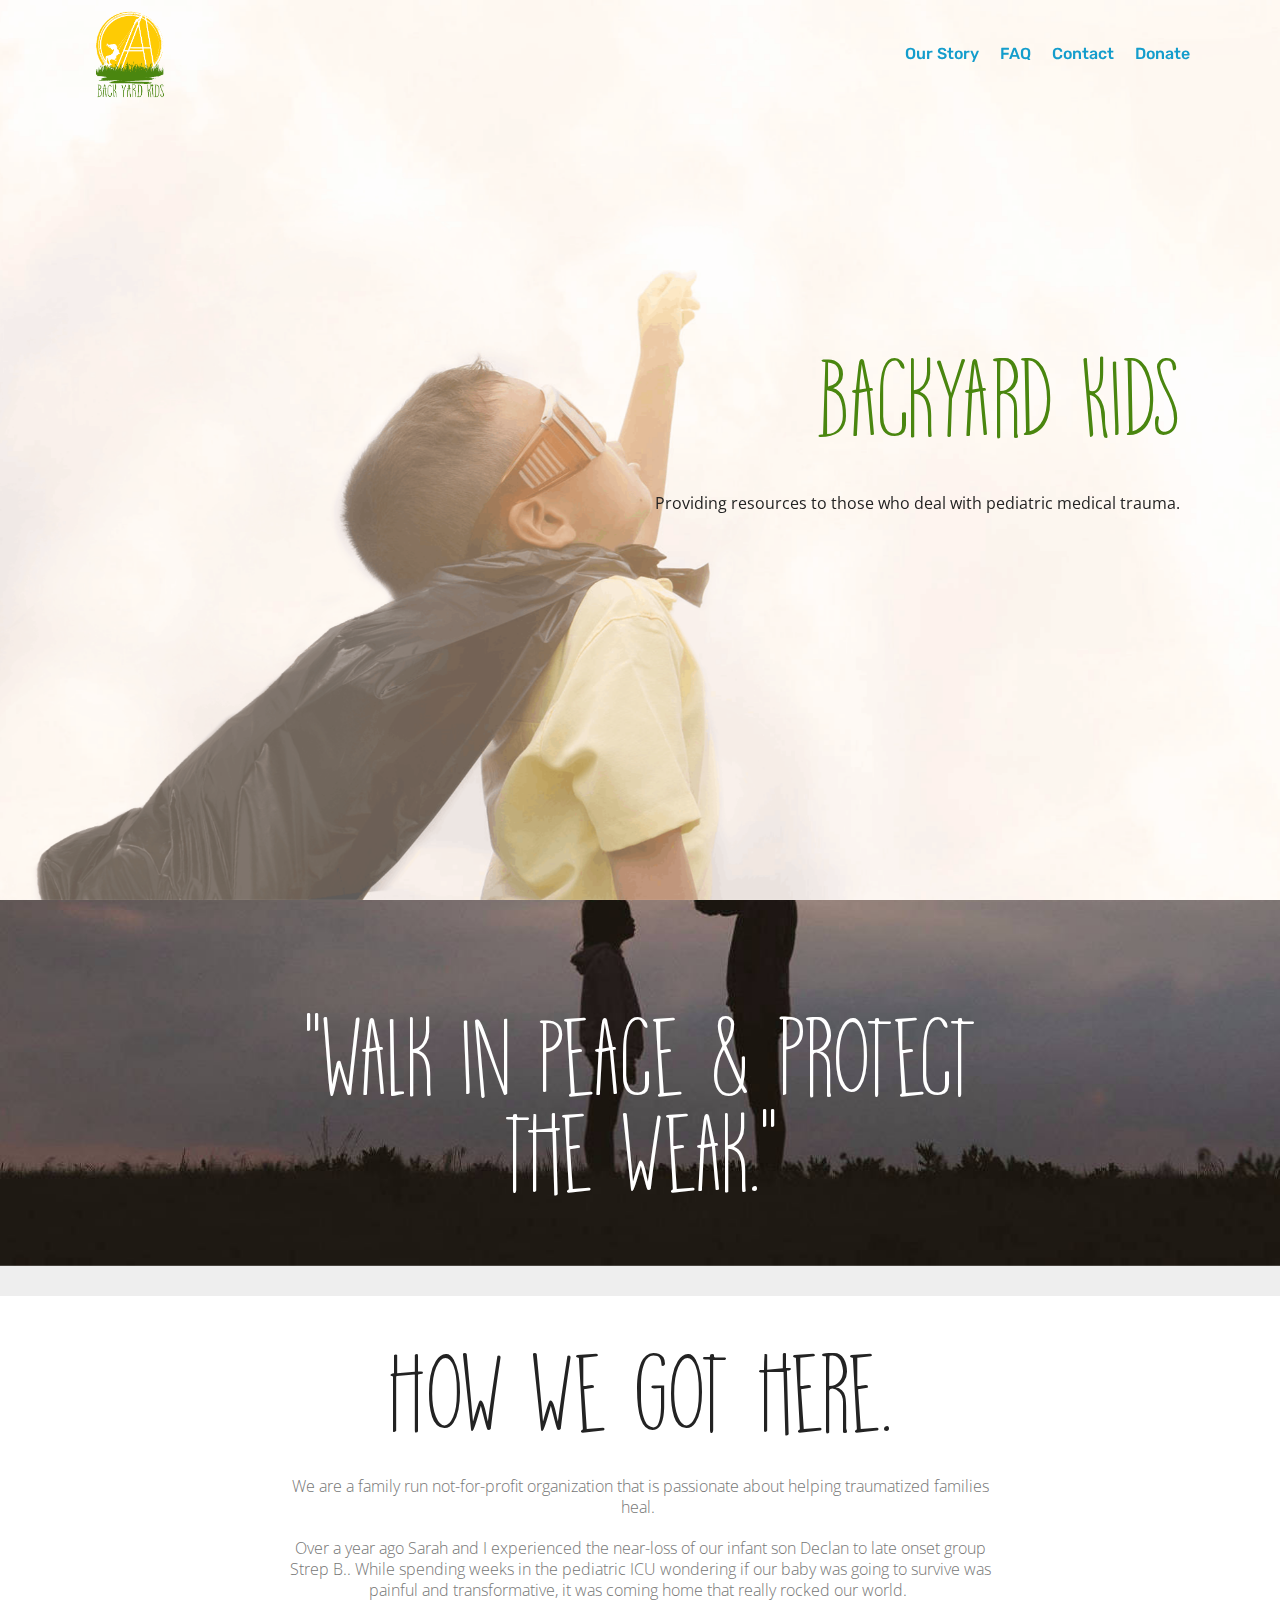
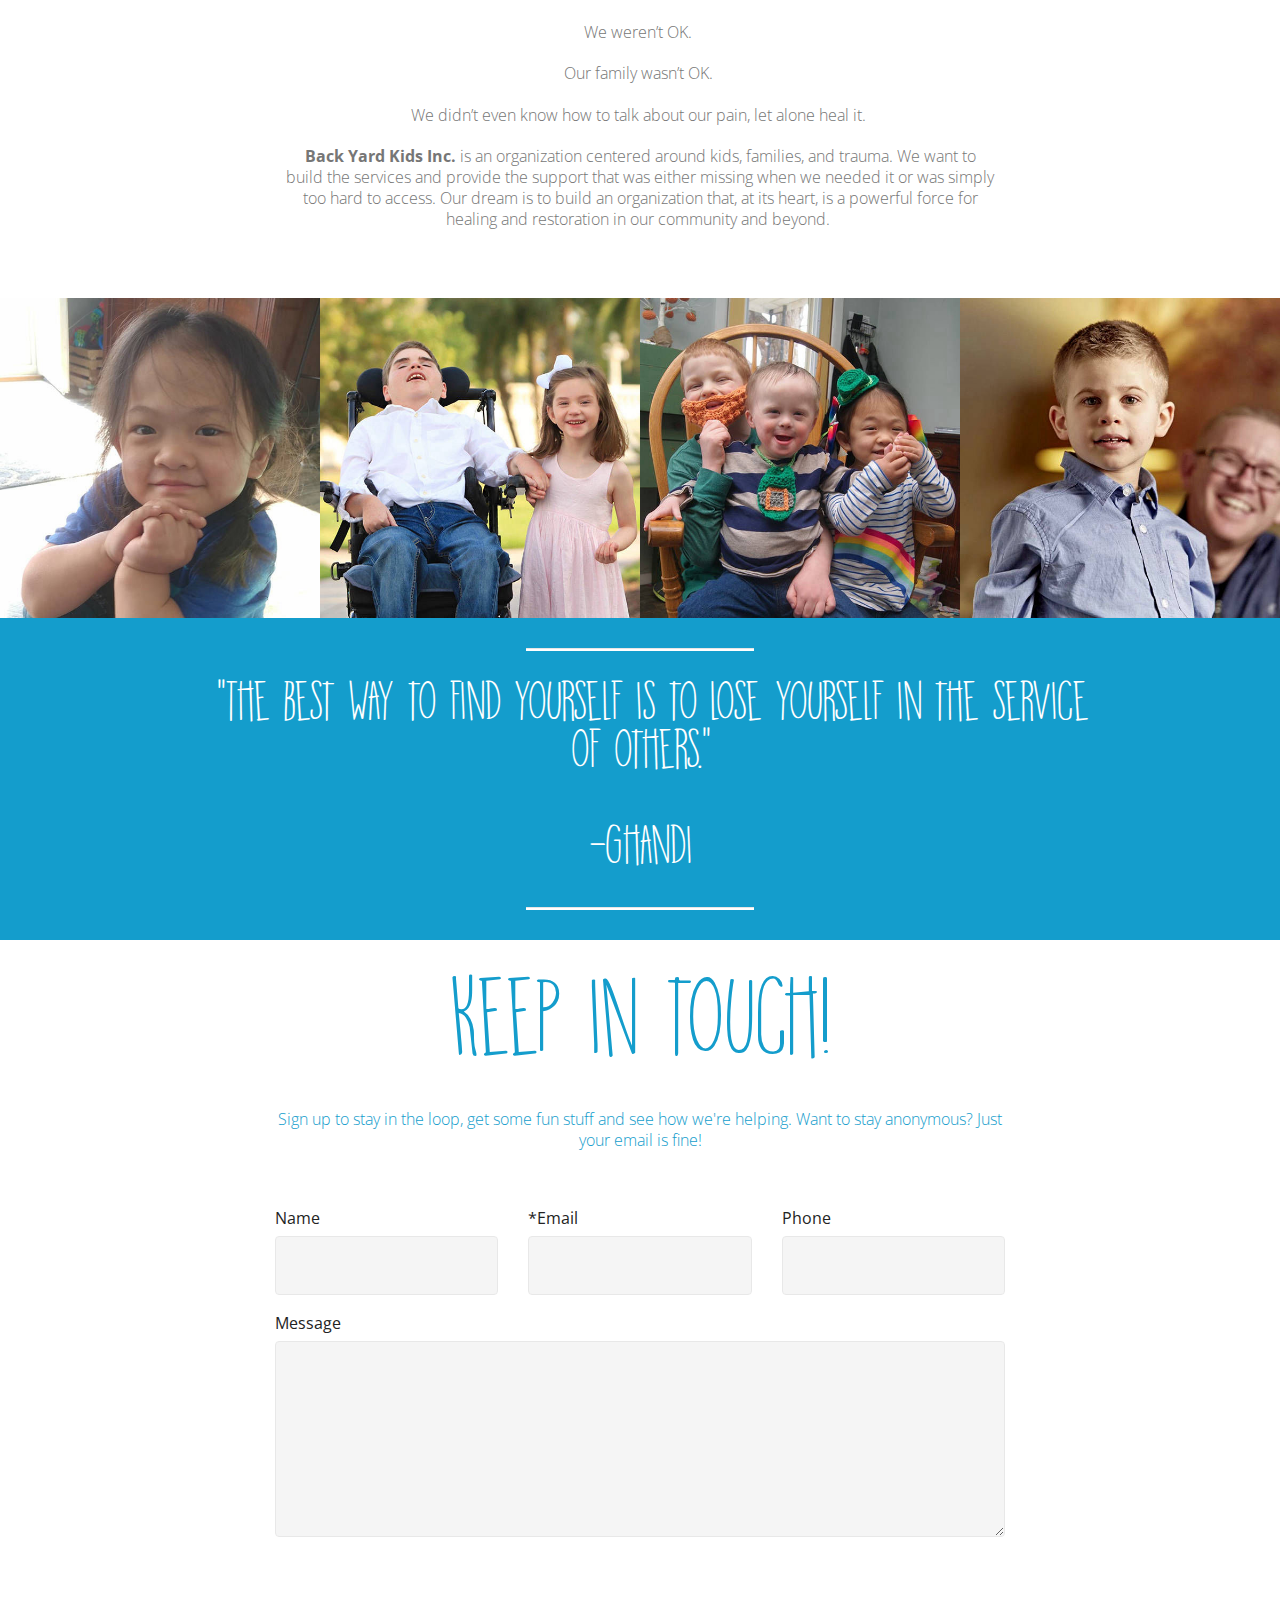
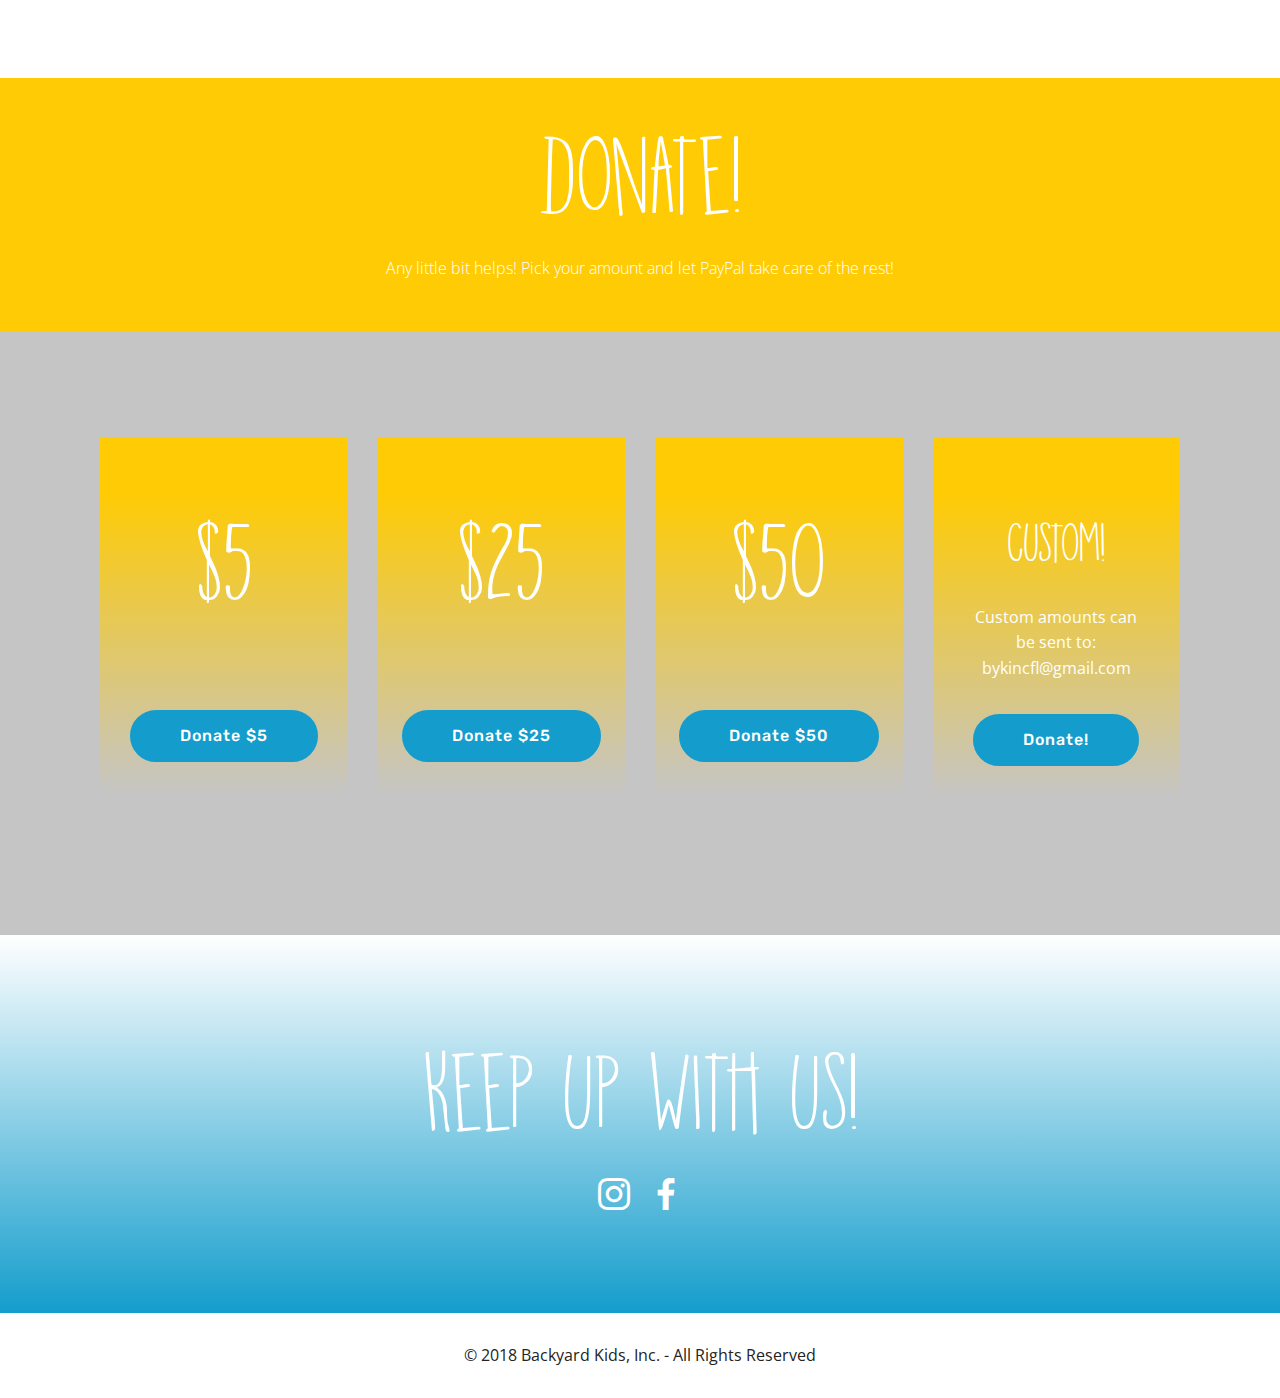
==== index.html @ 3a800278 "create github pages" ====
<!DOCTYPE html>
<html >
<head>
  <!-- Site made with Mobirise Website Builder v4.8.1, https://mobirise.com -->
  <meta charset="UTF-8">
  <meta http-equiv="X-UA-Compatible" content="IE=edge">
  <meta name="generator" content="Mobirise v4.8.1, mobirise.com">
  <meta name="viewport" content="width=device-width, initial-scale=1, minimum-scale=1">
  <link rel="shortcut icon" href="assets/images/byk-logo-335x314.png" type="image/x-icon">
  <meta name="description" content=""Giving the voiceless their roar."">
  <title>Backyard Kids</title>
  <link rel="stylesheet" href="assets/web/assets/mobirise-icons/mobirise-icons.css">
  <link rel="stylesheet" href="assets/tether/tether.min.css">
  <link rel="stylesheet" href="assets/bootstrap/css/bootstrap.min.css">
  <link rel="stylesheet" href="assets/bootstrap/css/bootstrap-grid.min.css">
  <link rel="stylesheet" href="assets/bootstrap/css/bootstrap-reboot.min.css">
  <link rel="stylesheet" href="assets/shopping-cart/minicart-theme.css">
  <link rel="stylesheet" href="assets/dropdown/css/style.css">
  <link rel="stylesheet" href="assets/socicon/css/styles.css">
  <link rel="stylesheet" href="assets/theme/css/style.css">
  <link rel="stylesheet" href="assets/gallery/style.css">
  <link href="assets/fonts/style.css" rel="stylesheet">
  <link rel="stylesheet" href="assets/mobirise/css/mbr-additional.css" type="text/css">
  
  
  
</head>
<body>
<script>var shopcartSettings = {"shopcart_top_offset":120,"side_offset":20,"site_width":1150,"shopcart_icon_color":"#FFFFFF","shopcart_back_color":"#000000","shopcart_icon_size":30,"sc_count_color":"#FFFFFF","sc_count_back_color":"#F97352","sc_count_size":12,"checkout_button":"Check out with"};</script>
  <section class="menu cid-qXjx6DMwxy" once="menu" id="menu1-1">

    

    <nav class="navbar navbar-expand beta-menu navbar-dropdown align-items-center navbar-fixed-top navbar-toggleable-sm bg-color transparent">
        <button class="navbar-toggler navbar-toggler-right" type="button" data-toggle="collapse" data-target="#navbarSupportedContent" aria-controls="navbarSupportedContent" aria-expanded="false" aria-label="Toggle navigation">
            <div class="hamburger">
                <span></span>
                <span></span>
                <span></span>
                <span></span>
            </div>
        </button>
        <div class="menu-logo">
            <div class="navbar-brand">
                <span class="navbar-logo">
                    <a href="http://www.backyardkids.org">
                         <img src="assets/images/byk-logo-335x314.png" alt="byk-logo-small" title="byk-logo-small" style="height: 5.7rem;">
                    </a>
                </span>
                
            </div>
        </div>
        <div class="collapse navbar-collapse" id="navbarSupportedContent">
            <ul class="navbar-nav nav-dropdown nav-right" data-app-modern-menu="true"><li class="nav-item dropdown">
                    <a class="nav-link link text-primary display-4" href="home.html#content4-g">
                        
                        Our Story<br></a>
                </li><li class="nav-item"><a class="nav-link link text-primary display-4" href="home.html#accordion1-b">FAQ</a></li><li class="nav-item"><a class="nav-link link text-primary display-4" href="home.html#form1-9">Contact</a></li><li class="nav-item"><a class="nav-link link text-primary display-4" href="home.html#form1-9">Donate</a></li></ul>
            
        </div>
    </nav>
</section>

<section class="engine"><a href="https://mobiri.se/v">free html templates</a></section><section class="header10 cid-qXjxvcmOPs mbr-fullscreen mbr-parallax-background" id="header10-2">

    

    <div class="mbr-overlay" style="opacity: 0.3; background-color: rgb(255, 255, 255);">
    </div>

    <div class="container">
        <div class="media-container-column mbr-white col-lg-8 col-md-10 ml-auto">
            <h1 class="mbr-section-title align-right mbr-bold pb-3 mbr-fonts-style display-1"><span style="font-weight: normal;">
                Backyard Kids</span></h1>
            
            <p class="mbr-text align-right pb-3 mbr-fonts-style display-7">Providing resources to those who deal with pediatric medical trauma.<br></p>
            
        </div>
    </div>

    
</section>

<section class="mbr-section content5 cid-qXk1Hv7kTx mbr-parallax-background" id="content5-f">

    

    

    <div class="container">
        <div class="media-container-row">
            <div class="title col-12 col-md-8">
                <h2 class="align-center mbr-bold mbr-white pb-3 mbr-fonts-style display-1"><span style="font-weight: normal;">"Walk in peace &amp; Protect the weak."</span></h2>
                
                
                
            </div>
        </div>
    </div>
</section>

<section class="mbr-section content4 cid-r0VcK1TkjO" id="content4-g">

    

    <div class="container">
        <div class="media-container-row">
            <div class="title col-12 col-md-8">
                <h2 class="align-center pb-3 mbr-fonts-style display-1">
                    How we got here.</h2>
                <h3 class="mbr-section-subtitle align-center mbr-light mbr-fonts-style display-7">We are a family run not-for-profit organization that is passionate about helping traumatized families heal.&nbsp;<div><br></div><div>Over a year ago Sarah and I experienced the near-loss of our infant son Declan to late onset group Strep B.. While spending weeks in the pediatric ICU wondering if our baby was going to survive was painful and transformative, it was coming home that really rocked our world.&nbsp;</div><div><br></div><div>We weren’t OK.&nbsp;</div><div><br></div><div>Our family wasn’t OK.&nbsp;</div><div><br></div><div>We didn’t even know how to talk about our pain, let alone heal it.&nbsp;</div><div><br></div><div><strong>Back Yard Kids Inc.</strong> is an organization centered around kids, families, and trauma. We want to build the services and provide the support that was either missing when we needed it or was simply too hard to access. Our dream is to build an organization that, at its heart, is a powerful force for healing and restoration in our community and beyond.&nbsp;</div></h3>
                
            </div>
        </div>
    </div>
</section>

<section class="mbr-gallery mbr-slider-carousel cid-qXjOJ7AmVN" id="gallery3-6">

    

    <div>
        <div><!-- Filter --><!-- Gallery --><div class="mbr-gallery-row"><div class="mbr-gallery-layout-default"><div><div><div class="mbr-gallery-item mbr-gallery-item--p0" data-video-url="false" data-tags="Awesome"><div href="#lb-gallery3-6" data-slide-to="0" data-toggle="modal"><img src="assets/images/byk-kids-0002-f2337cf0-735b-4e9c-89af-25d078c47dca-600x600-600x600.jpg" alt="BYK-Girl1" title="BYK-Girl1"><span class="icon-focus"></span></div></div><div class="mbr-gallery-item mbr-gallery-item--p0" data-video-url="false" data-tags="Animated"><div href="#lb-gallery3-6" data-slide-to="1" data-toggle="modal"><img src="assets/images/byk-kids-0001-ec6b9fea-3d50-46e9-8a03-f6278298af6c-600x600-600x600.jpg" alt="BYK-brother-and-sister" title="BYK-brother-and-sister"><span class="icon-focus"></span></div></div><div class="mbr-gallery-item mbr-gallery-item--p0" data-video-url="false" data-tags="Creative"><div href="#lb-gallery3-6" data-slide-to="2" data-toggle="modal"><img src="assets/images/byk-kids-0004-30c068eb-093f-4a61-bdbb-00412a6462b5-600x600-600x600.jpg" alt="BYK-kids-group" title="BYK-kids-group"><span class="icon-focus"></span></div></div><div class="mbr-gallery-item mbr-gallery-item--p0" data-video-url="false" data-tags="Creative"><div href="#lb-gallery3-6" data-slide-to="3" data-toggle="modal"><img src="assets/images/byk-kids-0000-737caae8-66b0-4222-a042-79ca89b9271c-600x600-600x600.jpg" alt="BYK-kid-family" title="BYK-kid-family"><span class="icon-focus"></span></div></div></div></div><div class="clearfix"></div></div></div><!-- Lightbox --><div data-app-prevent-settings="" class="mbr-slider modal fade carousel slide" tabindex="-1" data-keyboard="true" data-interval="false" id="lb-gallery3-6"><div class="modal-dialog"><div class="modal-content"><div class="modal-body"><div class="carousel-inner"><div class="carousel-item"><img src="assets/images/byk-kids-0002-f2337cf0-735b-4e9c-89af-25d078c47dca-600x600.jpg" alt="BYK-Girl1" title="BYK-Girl1"></div><div class="carousel-item"><img src="assets/images/byk-kids-0001-ec6b9fea-3d50-46e9-8a03-f6278298af6c-600x600.jpg" alt="BYK-brother-and-sister" title="BYK-brother-and-sister"></div><div class="carousel-item"><img src="assets/images/byk-kids-0004-30c068eb-093f-4a61-bdbb-00412a6462b5-600x600.jpg" alt="BYK-kids-group" title="BYK-kids-group"></div><div class="carousel-item active"><img src="assets/images/byk-kids-0000-737caae8-66b0-4222-a042-79ca89b9271c-600x600.jpg" alt="BYK-kid-family" title="BYK-kid-family"></div></div><a class="carousel-control carousel-control-prev" role="button" data-slide="prev" href="#lb-gallery3-6"><span class="mbri-left mbr-iconfont" aria-hidden="true"></span><span class="sr-only">Previous</span></a><a class="carousel-control carousel-control-next" role="button" data-slide="next" href="#lb-gallery3-6"><span class="mbri-right mbr-iconfont" aria-hidden="true"></span><span class="sr-only">Next</span></a><a class="close" href="#" role="button" data-dismiss="modal"><span class="sr-only">Close</span></a></div></div></div></div></div>
    </div>

</section>

<section class="mbr-section article content9 cid-qXjS4FvKjv" id="content9-7">
    
     

    <div class="container">
        <div class="inner-container" style="width: 82%;">
            <hr class="line" style="width: 25%;">
            <div class="section-text align-center mbr-fonts-style display-2">&nbsp; "The best way to find yourself is to lose yourself in the service of others."<br><br>-Ghandi</div>
            <hr class="line" style="width: 25%;">
        </div>
        </div>
</section>

<section class="mbr-section form1 cid-qXjT2oYia6" id="form1-9">

    

    
    <div class="container">
        <div class="row justify-content-center">
            <div class="title col-12 col-lg-8">
                <h2 class="mbr-section-title align-center pb-3 mbr-fonts-style display-1">
                    Keep in touch!</h2>
                <h3 class="mbr-section-subtitle align-center mbr-light pb-3 mbr-fonts-style display-7">Sign up to stay in the loop, get some fun stuff and see how we're helping. Want to stay anonymous? Just your email is fine!</h3>
            </div>
        </div>
    </div>
    <div class="container">
        <div class="row justify-content-center">
            <div class="media-container-column col-lg-8" data-form-type="formoid">
                    <div data-form-alert="" hidden="">Welcome to the 'yard! </div>
            
                    <form class="mbr-form" action="https://mobirise.com/" method="post" data-form-title="Mobirise Form"><input type="hidden" name="email" data-form-email="true" value="7K6Wpef8W3+pOkr34S8Gs1bpRAtJc/BgHdqmWxv3Ak+tsns1cgOxqm+1mWYj38vQGYGEerfR5h403R99j1kr+b2hYTDUxJvE3lPHeePM22KjH9hqPp6rtfFOXMU04X1U" data-form-field="Email">
                        <div class="row row-sm-offset">
                            <div class="col-md-4 multi-horizontal" data-for="name">
                                <div class="form-group">
                                    <label class="form-control-label mbr-fonts-style display-7" for="name-form1-9">Name</label>
                                    <input type="text" class="form-control" name="name" data-form-field="Name" required="" id="name-form1-9">
                                </div>
                            </div>
                            <div class="col-md-4 multi-horizontal" data-for="email">
                                <div class="form-group">
                                    <label class="form-control-label mbr-fonts-style display-7" for="email-form1-9">*Email</label>
                                    <input type="email" class="form-control" name="email" data-form-field="Email" required="" id="email-form1-9">
                                </div>
                            </div>
                            <div class="col-md-4 multi-horizontal" data-for="phone">
                                <div class="form-group">
                                    <label class="form-control-label mbr-fonts-style display-7" for="phone-form1-9">Phone</label>
                                    <input type="tel" class="form-control" name="phone" data-form-field="Phone" id="phone-form1-9">
                                </div>
                            </div>
                        </div>
                        <div class="form-group" data-for="message">
                            <label class="form-control-label mbr-fonts-style display-7" for="message-form1-9">Message</label>
                            <textarea type="text" class="form-control" name="message" rows="7" data-form-field="Message" id="message-form1-9"></textarea>
                        </div>
            
                        <span class="input-group-btn"><button href="" type="submit" class="btn btn-form btn-white-outline display-4">Send it!</button></span>
                    </form>
            </div>
        </div>
    </div>
</section>

<section class="mbr-section content4 cid-r1oWwp9WqR" id="content4-u">

    

    <div class="container">
        <div class="media-container-row">
            <div class="title col-12 col-md-8">
                <h2 class="align-center pb-3 mbr-fonts-style display-1">
                    Donate!</h2>
                <h3 class="mbr-section-subtitle align-center mbr-light mbr-fonts-style display-7">Any little bit helps! Pick your amount and let PayPal take care of the rest!</h3>
                
            </div>
        </div>
    </div>
</section>

<section class="features8 cid-r1pv6MDxPF mbr-parallax-background" id="features8-1f">

    

    <div class="mbr-overlay" style="opacity: 0.2; background-color: rgb(35, 35, 35);">
    </div>

    <div class="container">
        <div class="media-container-row">

            <div class="card  col-12 col-md-6 col-lg-3">
                <div class="card-img">
                    <span class="mbr-iconfont mbri-sun2" style="font-size: 1px;"></span>
                </div>
                <div class="card-box align-center">
                    <h4 class="card-title mbr-fonts-style display-1"><a href="https://www.paypal.com/cgi-bin/webscr?business=bykincfl%40gmail.com&cmd=_xclick&amount=5.00&item_name=BackYardKids.org+%245.00+donation&currency_code=USD" target="_blank" class="text-white">
                        $5</a></h4>
                    <p class="mbr-text mbr-fonts-style display-7">&nbsp;</p>
                    <div class="mbr-section-btn text-center"><a href="https://www.paypal.com/cgi-bin/webscr?business=bykincfl%40gmail.com&cmd=_xclick&amount=5.00&item_name=BackYardKids.org+%245.00+donation&currency_code=USD" class="btn btn-primary display-4" target="_blank">
                            Donate $5</a></div>
                </div>
            </div>

            <div class="card  col-12 col-md-6 col-lg-3">
                <div class="card-img">
                    <span class="mbr-iconfont mbri-touch" style="font-size: 1px;"></span>
                </div>
                <div class="card-box align-center">
                    <h4 class="card-title mbr-fonts-style display-1"><a href="https://www.paypal.com/cgi-bin/webscr?business=bykincfl%40gmail.com&cmd=_xclick&amount=25.00&item_name=BackYardKids.org+%2450.00+donation&currency_code=USD" target="_blank" class="text-white">
                        $25</a></h4>
                    <p class="mbr-text mbr-fonts-style display-7">&nbsp;</p>
                    <div class="mbr-section-btn text-center"><a href="https://www.paypal.com/cgi-bin/webscr?business=bykincfl%40gmail.com&cmd=_xclick&amount=25.00&item_name=BackYardKids.org+%2425.00+donation&currency_code=USD" class="btn btn-primary display-4" target="_blank">
                            Donate $25</a></div>
                </div>
            </div>

            <div class="card  col-12 col-md-6 col-lg-3">
                <div class="card-img">
                    <span class="mbr-iconfont mbri-responsive" style="font-size: 1px;"></span>
                </div>
                <div class="card-box align-center">
                    <h4 class="card-title mbr-fonts-style display-1"><a href="https://www.paypal.com/cgi-bin/webscr?business=bykincfl%40gmail.com&cmd=_xclick&amount=50.00&item_name=BackYardKids.org+%2450.00+donation&currency_code=USD" target="_blank" class="text-white">
                        $50</a></h4>
                    <p class="mbr-text mbr-fonts-style display-7">&nbsp;</p>
                    <div class="mbr-section-btn text-center"><a href="https://www.paypal.com/cgi-bin/webscr?business=bykincfl%40gmail.com&cmd=_xclick&amount=50.00&item_name=BackYardKids.org+%2450.00+donation&currency_code=USD" class="btn btn-primary display-4" target="_blank">
                            Donate $50</a></div>
                </div>
            </div>

            <div class="card  col-12 col-md-6 col-lg-3">
                <div class="card-img">
                    <span class="mbr-iconfont mbri-sun2" style="font-size: 1px;"></span>
                </div>
                <div class="card-box align-center">
                    <h4 class="card-title mbr-fonts-style display-2">
                        Custom!</h4>
                    <p class="mbr-text mbr-fonts-style display-7">
                       Custom amounts can be sent to: bykincfl@gmail.com</p>
                    <div class="mbr-section-btn text-center"><a href="https://www.paypal.com/us/webapps/mpp/send-money-online" class="btn btn-primary display-4" target="_blank">Donate!</a></div>
                </div>
            </div>
        </div>
    </div>
</section>

<section class="cid-qXjU9tszQk" id="social-buttons2-c">

    

    

    <div class="container">
        <div class="media-container-row">
            <div class="col-md-8 align-center">
                <h2 class="pb-3 mbr-fonts-style display-1">
                    Keep up with us!</h2>
                <div class="social-list pl-0 mb-0">
                    <a href="https://www.instagram.com/backyardkidsinc/" target="_blank">
                        <span class="px-2 mbr-iconfont mbr-iconfont-social socicon-instagram socicon"></span>
                    </a>
                    <a href="http://facebook.com" target="_blank">
                        <span class="px-2 mbr-iconfont mbr-iconfont-social socicon-facebook socicon"></span>
                    </a>
                    <a href="https://instagram.com/mobirise" target="_blank">
                        
                    </a>
                    <a href="https://www.youtube.com/c/mobirise" target="_blank">
                        
                    </a>
                    <a href="https://plus.google.com/u/0/+Mobirise" target="_blank">
                        
                    </a>
                    <a href="https://www.behance.net/Mobirise" target="_blank">
                        
                    </a>
                </div>
            </div>
        </div>
    </div>
</section>

<section once="" class="cid-qXjUmVdrfF" id="footer6-d">

    

    

    <div class="container">
        <div class="media-container-row align-center mbr-white">
            <div class="col-12">
                <p class="mbr-text mb-0 mbr-fonts-style display-7">
                    © 2018 Backyard Kids, Inc. - All Rights Reserved
                </p>
            </div>
        </div>
    </div>
</section>


  <script src="assets/web/assets/jquery/jquery.min.js"></script>
  <script src="assets/popper/popper.min.js"></script>
  <script src="assets/tether/tether.min.js"></script>
  <script src="assets/bootstrap/js/bootstrap.min.js"></script>
  <script src="assets/smoothscroll/smooth-scroll.js"></script>
  <script src="assets/shopping-cart/minicart.js"></script>
  <script src="assets/shopping-cart/jquery.easing.min.js"></script>
  <script src="assets/shopping-cart/minicart-customizer.js"></script>
  <script src="assets/dropdown/js/script.min.js"></script>
  <script src="assets/touchswipe/jquery.touch-swipe.min.js"></script>
  <script src="assets/parallax/jarallax.min.js"></script>
  <script src="assets/masonry/masonry.pkgd.min.js"></script>
  <script src="assets/imagesloaded/imagesloaded.pkgd.min.js"></script>
  <script src="assets/bootstrapcarouselswipe/bootstrap-carousel-swipe.js"></script>
  <script src="assets/vimeoplayer/jquery.mb.vimeo_player.js"></script>
  <script src="assets/sociallikes/social-likes.js"></script>
  <script src="assets/theme/js/script.js"></script>
  <script src="assets/slidervideo/script.js"></script>
  <script src="assets/gallery/player.min.js"></script>
  <script src="assets/gallery/script.js"></script>
  <script src="assets/formoid/formoid.min.js"></script>
  
  
 <div id="scrollToTop" class="scrollToTop mbr-arrow-up"><a style="text-align: center;"><i></i></a></div>
  </body>
</html>
---- assets/web/assets/mobirise-icons/mobirise-icons.css ----
@font-face {
  font-family: 'MobiriseIcons';
  src:  url('mobirise-icons.eot?spat4u');
  src:  url('mobirise-icons.eot?spat4u#iefix') format('embedded-opentype'),
    url('mobirise-icons.ttf?spat4u') format('truetype'),
    url('mobirise-icons.woff?spat4u') format('woff'),
    url('mobirise-icons.svg?spat4u#MobiriseIcons') format('svg');
  font-weight: normal;
  font-style: normal;
}

[class^="mbri-"], [class*=" mbri-"] {
  /* use !important to prevent issues with browser extensions that change fonts */
  font-family: MobiriseIcons !important;
  speak: none;
  font-style: normal;
  font-weight: normal;
  font-variant: normal;
  text-transform: none;
  line-height: 1;

  /* Better Font Rendering =========== */
  -webkit-font-smoothing: antialiased;
  -moz-osx-font-smoothing: grayscale;
}

.mbri-add-submenu:before {
  content: "\e900";
}
.mbri-alert:before {
  content: "\e901";
}
.mbri-align-center:before {
  content: "\e902";
}
.mbri-align-justify:before {
  content: "\e903";
}
.mbri-align-left:before {
  content: "\e904";
}
.mbri-align-right:before {
  content: "\e905";
}
.mbri-android:before {
  content: "\e906";
}
.mbri-apple:before {
  content: "\e907";
}
.mbri-arrow-down:before {
  content: "\e908";
}
.mbri-arrow-next:before {
  content: "\e909";
}
.mbri-arrow-prev:before {
  content: "\e90a";
}
.mbri-arrow-up:before {
  content: "\e90b";
}
.mbri-bold:before {
  content: "\e90c";
}
.mbri-bookmark:before {
  content: "\e90d";
}
.mbri-bootstrap:before {
  content: "\e90e";
}
.mbri-briefcase:before {
  content: "\e90f";
}
.mbri-browse:before {
  content: "\e910";
}
.mbri-bulleted-list:before {
  content: "\e911";
}
.mbri-calendar:before {
  content: "\e912";
}
.mbri-camera:before {
  content: "\e913";
}
.mbri-cart-add:before {
  content: "\e914";
}
.mbri-cart-full:before {
  content: "\e915";
}
.mbri-cash:before {
  content: "\e916";
}
.mbri-change-style:before {
  content: "\e917";
}
.mbri-chat:before {
  content: "\e918";
}
.mbri-clock:before {
  content: "\e919";
}
.mbri-close:before {
  content: "\e91a";
}
.mbri-cloud:before {
  content: "\e91b";
}
.mbri-code:before {
  content: "\e91c";
}
.mbri-contact-form:before {
  content: "\e91d";
}
.mbri-credit-card:before {
  content: "\e91e";
}
.mbri-cursor-click:before {
  content: "\e91f";
}
.mbri-cust-feedback:before {
  content: "\e920";
}
.mbri-database:before {
  content: "\e921";
}
.mbri-delivery:before {
  content: "\e922";
}
.mbri-desktop:before {
  content: "\e923";
}
.mbri-devices:before {
  content: "\e924";
}
.mbri-down:before {
  content: "\e925";
}
.mbri-download:before {
  content: "\e989";
}
.mbri-drag-n-drop:before {
  content: "\e927";
}
.mbri-drag-n-drop2:before {
  content: "\e928";
}
.mbri-edit:before {
  content: "\e929";
}
.mbri-edit2:before {
  content: "\e92a";
}
.mbri-error:before {
  content: "\e92b";
}
.mbri-extension:before {
  content: "\e92c";
}
.mbri-features:before {
  content: "\e92d";
}
.mbri-file:before {
  content: "\e92e";
}
.mbri-flag:before {
  content: "\e92f";
}
.mbri-folder:before {
  content: "\e930";
}
.mbri-gift:before {
  content: "\e931";
}
.mbri-github:before {
  content: "\e932";
}
.mbri-globe:before {
  content: "\e933";
}
.mbri-globe-2:before {
  content: "\e934";
}
.mbri-growing-chart:before {
  content: "\e935";
}
.mbri-hearth:before {
  content: "\e936";
}
.mbri-help:before {
  content: "\e937";
}
.mbri-home:before {
  content: "\e938";
}
.mbri-hot-cup:before {
  content: "\e939";
}
.mbri-idea:before {
  content: "\e93a";
}
.mbri-image-gallery:before {
  content: "\e93b";
}
.mbri-image-slider:before {
  content: "\e93c";
}
.mbri-info:before {
  content: "\e93d";
}
.mbri-italic:before {
  content: "\e93e";
}
.mbri-key:before {
  content: "\e93f";
}
.mbri-laptop:before {
  content: "\e940";
}
.mbri-layers:before {
  content: "\e941";
}
.mbri-left-right:before {
  content: "\e942";
}
.mbri-left:before {
  content: "\e943";
}
.mbri-letter:before {
  content: "\e944";
}
.mbri-like:before {
  content: "\e945";
}
.mbri-link:before {
  content: "\e946";
}
.mbri-lock:before {
  content: "\e947";
}
.mbri-login:before {
  content: "\e948";
}
.mbri-logout:before {
  content: "\e949";
}
.mbri-magic-stick:before {
  content: "\e94a";
}
.mbri-map-pin:before {
  content: "\e94b";
}
.mbri-menu:before {
  content: "\e94c";
}
.mbri-mobile:before {
  content: "\e94d";
}
.mbri-mobile2:before {
  content: "\e94e";
}
.mbri-mobirise:before {
  content: "\e94f";
}
.mbri-more-horizontal:before {
  content: "\e950";
}
.mbri-more-vertical:before {
  content: "\e951";
}
.mbri-music:before {
  content: "\e952";
}
.mbri-new-file:before {
  content: "\e953";
}
.mbri-numbered-list:before {
  content: "\e954";
}
.mbri-opened-folder:before {
  content: "\e955";
}
.mbri-pages:before {
  content: "\e956";
}
.mbri-paper-plane:before {
  content: "\e957";
}
.mbri-paperclip:before {
  content: "\e958";
}
.mbri-photo:before {
  content: "\e959";
}
.mbri-photos:before {
  content: "\e95a";
}
.mbri-pin:before {
  content: "\e95b";
}
.mbri-play:before {
  content: "\e95c";
}
.mbri-plus:before {
  content: "\e95d";
}
.mbri-preview:before {
  content: "\e95e";
}
.mbri-print:before {
  content: "\e95f";
}
.mbri-protect:before {
  content: "\e960";
}
.mbri-question:before {
  content: "\e961";
}
.mbri-quote-left:before {
  content: "\e962";
}
.mbri-quote-right:before {
  content: "\e963";
}
.mbri-refresh:before {
  content: "\e964";
}
.mbri-responsive:before {
  content: "\e965";
}
.mbri-right:before {
  content: "\e966";
}
.mbri-rocket:before {
  content: "\e967";
}
.mbri-sad-face:before {
  content: "\e968";
}
.mbri-sale:before {
  content: "\e969";
}
.mbri-save:before {
  content: "\e96a";
}
.mbri-search:before {
  content: "\e96b";
}
.mbri-setting:before {
  content: "\e96c";
}
.mbri-setting2:before {
  content: "\e96d";
}
.mbri-setting3:before {
  content: "\e96e";
}
.mbri-share:before {
  content: "\e96f";
}
.mbri-shopping-bag:before {
  content: "\e970";
}
.mbri-shopping-basket:before {
  content: "\e971";
}
.mbri-shopping-cart:before {
  content: "\e972";
}
.mbri-sites:before {
  content: "\e973";
}
.mbri-smile-face:before {
  content: "\e974";
}
.mbri-speed:before {
  content: "\e975";
}
.mbri-star:before {
  content: "\e976";
}
.mbri-success:before {
  content: "\e977";
}
.mbri-sun:before {
  content: "\e978";
}
.mbri-sun2:before {
  content: "\e979";
}
.mbri-tablet:before {
  content: "\e97a";
}
.mbri-tablet-vertical:before {
  content: "\e97b";
}
.mbri-target:before {
  content: "\e97c";
}
.mbri-timer:before {
  content: "\e97d";
}
.mbri-to-ftp:before {
  content: "\e97e";
}
.mbri-to-local-drive:before {
  content: "\e97f";
}
.mbri-touch-swipe:before {
  content: "\e980";
}
.mbri-touch:before {
  content: "\e981";
}
.mbri-trash:before {
  content: "\e982";
}
.mbri-underline:before {
  content: "\e983";
}
.mbri-unlink:before {
  content: "\e984";
}
.mbri-unlock:before {
  content: "\e985";
}
.mbri-up-down:before {
  content: "\e986";
}
.mbri-up:before {
  content: "\e987";
}
.mbri-update:before {
  content: "\e988";
}
.mbri-upload:before {
 content: "\e926"; 
}
.mbri-user:before {
  content: "\e98a";
}
.mbri-user2:before {
  content: "\e98b";
}
.mbri-users:before {
  content: "\e98c";
}
.mbri-video:before {
  content: "\e98d";
}
.mbri-video-play:before {
  content: "\e98e";
}
.mbri-watch:before {
  content: "\e98f";
}
.mbri-website-theme:before {
  content: "\e990";
}
.mbri-wifi:before {
  content: "\e991";
}
.mbri-windows:before {
  content: "\e992";
}
.mbri-zoom-out:before {
  content: "\e993";
}
.mbri-redo:before {
  content: "\e994";
}
.mbri-undo:before {
  content: "\e995";
}
---- assets/shopping-cart/minicart-theme.css ----
@font-face {
   font-family: 'ShoppingCart';
    src:  url('shoppingcart.eot');
    src:  url('shoppingcart.eot#iefix') format('embedded-opentype'),
          url('shoppingcart.ttf') format('truetype'),
          url('shoppingcart.woff') format('woff'),
          url('shoppingcart.svg#icomoon') format('svg');
    font-weight: normal;
    font-style: normal;
}
/* 
  font was generated with iconmoon
*/

.shoppingcart-icons.icon-local_grocery_store:before {
    content: "\e1df";
}
.shoppingcart-icons.icon-card_giftcard:before {
    content: "\e308";
}

#PPMiniCart {
  z-index: 3000; }

#PPMiniCart .minicart-subtotal{
      right: 10px;
      left: auto !important;
}
.shoppingcart-icons {
  font-family: 'ShoppingCart';
  font-weight: normal;
  font-style: normal;
  font-size: 24px;
  line-height: 1;
  letter-spacing: normal;
  text-transform: none;
  display: inline-block;
  white-space: nowrap;
  word-wrap: normal;
  direction: ltr;
  -webkit-font-feature-settings: 'liga';
  -webkit-font-smoothing: antialiased; }

#mc-shopcart {
  position: fixed;
  z-index: 105;
  display: block;
  font-size: 50px;
  padding: 10px;
  color: black;
  border-radius: 50%;
  background-color: rgba(250, 250, 250, 0.95); }
  #mc-shopcart span#mc-shopcart-qty {
    font: 300 12px sans-serif;
    position: absolute;
    top: 2px;
    right: -5px;
    padding: 3px 7px;
    white-space: nowrap;
    color: #fff;
    border-radius: 10px;
    background-color: #05a; }
    #mc-shopcart span#mc-shopcart-qty:empty {
      display: none; }

#giftcard-to-shopcart {
  border-radius: 50%;
  padding: 3px;
  position: absolute;
  z-index: 1000; }
#mc-shopcart {
  cursor: pointer;
}
---- assets/dropdown/css/style.css ----
.navbar-dropdown {
  left: 0;
  padding: 0;
  position: absolute;
  right: 0;
  top: 0;
  transition: all 0.45s ease;
  z-index: 1030;
  background: #282828; }
  .navbar-dropdown .navbar-logo {
    margin-right: 0.8rem;
    transition: margin 0.3s ease-in-out;
    vertical-align: middle; }
    .navbar-dropdown .navbar-logo img {
      height: 3.125rem;
      transition: all 0.3s ease-in-out; }
    .navbar-dropdown .navbar-logo.mbr-iconfont {
      font-size: 3.125rem;
      line-height: 3.125rem; }
  .navbar-dropdown .navbar-caption {
    font-weight: 700;
    white-space: normal;
    vertical-align: -4px;
    line-height: 3.125rem !important; }
    .navbar-dropdown .navbar-caption, .navbar-dropdown .navbar-caption:hover {
      color: inherit;
      text-decoration: none; }
  .navbar-dropdown .mbr-iconfont + .navbar-caption {
    vertical-align: -1px; }
  .navbar-dropdown.navbar-fixed-top {
    position: fixed; }
  .navbar-dropdown .navbar-brand span {
    vertical-align: -4px; }
  .navbar-dropdown.bg-color.transparent {
    background: none; }
  .navbar-dropdown.navbar-short .navbar-brand {
    padding: 0.625rem 0; }
    .navbar-dropdown.navbar-short .navbar-brand span {
      vertical-align: -1px; }
  .navbar-dropdown.navbar-short .navbar-caption {
    line-height: 2.375rem !important;
    vertical-align: -2px; }
  .navbar-dropdown.navbar-short .navbar-logo {
    margin-right: 0.5rem; }
    .navbar-dropdown.navbar-short .navbar-logo img {
      height: 2.375rem; }
    .navbar-dropdown.navbar-short .navbar-logo.mbr-iconfont {
      font-size: 2.375rem;
      line-height: 2.375rem; }
  .navbar-dropdown.navbar-short .mbr-table-cell {
    height: 3.625rem; }
  .navbar-dropdown .navbar-close {
    left: 0.6875rem;
    position: fixed;
    top: 0.75rem;
    z-index: 1000; }
  .navbar-dropdown .hamburger-icon {
    content: "";
    display: inline-block;
    vertical-align: middle;
    width: 16px;
    -webkit-box-shadow: 0 -6px 0 1px #282828,0 0 0 1px #282828,0 6px 0 1px #282828;
    -moz-box-shadow: 0 -6px 0 1px #282828,0 0 0 1px #282828,0 6px 0 1px #282828;
    box-shadow: 0 -6px 0 1px #282828,0 0 0 1px #282828,0 6px 0 1px #282828; }

.dropdown-menu .dropdown-toggle[data-toggle="dropdown-submenu"]::after {
  border-bottom: 0.35em solid transparent;
  border-left: 0.35em solid;
  border-right: 0;
  border-top: 0.35em solid transparent;
  margin-left: 0.3rem; }

.dropdown-menu .dropdown-item:focus {
  outline: 0; }

.nav-dropdown {
  font-size: 0.75rem;
  font-weight: 500;
  height: auto !important; }
  .nav-dropdown .nav-btn {
    padding-left: 1rem; }
  .nav-dropdown .link {
    margin: .667em 1.667em;
    font-weight: 500;
    padding: 0;
    transition: color .2s ease-in-out; }
    .nav-dropdown .link.dropdown-toggle {
      margin-right: 2.583em; }
      .nav-dropdown .link.dropdown-toggle::after {
        margin-left: .25rem;
        border-top: 0.35em solid;
        border-right: 0.35em solid transparent;
        border-left: 0.35em solid transparent;
        border-bottom: 0; }
      .nav-dropdown .link.dropdown-toggle[aria-expanded="true"] {
        margin: 0;
        padding: 0.667em 3.263em  0.667em 1.667em; }
  .nav-dropdown .link::after,
  .nav-dropdown .dropdown-item::after {
    color: inherit; }
  .nav-dropdown .btn {
    font-size: 0.75rem;
    font-weight: 700;
    letter-spacing: 0;
    margin-bottom: 0;
    padding-left: 1.25rem;
    padding-right: 1.25rem; }
  .nav-dropdown .dropdown-menu {
    border-radius: 0;
    border: 0;
    left: 0;
    margin: 0;
    padding-bottom: 1.25rem;
    padding-top: 1.25rem;
    position: relative; }
  .nav-dropdown .dropdown-submenu {
    margin-left: 0.125rem;
    top: 0; }
  .nav-dropdown .dropdown-item {
    font-weight: 500;
    line-height: 2;
    padding: 0.3846em 4.615em 0.3846em 1.5385em;
    position: relative;
    transition: color .2s ease-in-out, background-color .2s ease-in-out; }
    .nav-dropdown .dropdown-item::after {
      margin-top: -0.3077em;
      position: absolute;
      right: 1.1538em;
      top: 50%; }
    .nav-dropdown .dropdown-item:focus, .nav-dropdown .dropdown-item:hover {
      background: none; }

@media (max-width: 767px) {
  .nav-dropdown.navbar-toggleable-sm {
    bottom: 0;
    display: none;
    left: 0;
    overflow-x: hidden;
    position: fixed;
    top: 0;
    transform: translateX(-100%);
    -ms-transform: translateX(-100%);
    -webkit-transform: translateX(-100%);
    width: 18.75rem;
    z-index: 999; } }
.nav-dropdown.navbar-toggleable-xl {
  bottom: 0;
  display: none;
  left: 0;
  overflow-x: hidden;
  position: fixed;
  top: 0;
  transform: translateX(-100%);
  -ms-transform: translateX(-100%);
  -webkit-transform: translateX(-100%);
  width: 18.75rem;
  z-index: 999; }

.nav-dropdown-sm {
  display: block !important;
  overflow-x: hidden;
  overflow: auto;
  padding-top: 3.875rem; }
  .nav-dropdown-sm::after {
    content: "";
    display: block;
    height: 3rem;
    width: 100%; }
  .nav-dropdown-sm.collapse.in ~ .navbar-close {
    display: block !important; }
  .nav-dropdown-sm.collapsing, .nav-dropdown-sm.collapse.in {
    transform: translateX(0);
    -ms-transform: translateX(0);
    -webkit-transform: translateX(0);
    transition: all 0.25s ease-out;
    -webkit-transition: all 0.25s ease-out;
    background: #282828; }
  .nav-dropdown-sm.collapsing[aria-expanded="false"] {
    transform: translateX(-100%);
    -ms-transform: translateX(-100%);
    -webkit-transform: translateX(-100%); }
  .nav-dropdown-sm .nav-item {
    display: block;
    margin-left: 0 !important;
    padding-left: 0; }
  .nav-dropdown-sm .link,
  .nav-dropdown-sm .dropdown-item {
    border-top: 1px dotted rgba(255, 255, 255, 0.1);
    font-size: 0.8125rem;
    line-height: 1.6;
    margin: 0 !important;
    padding: 0.875rem 2.4rem 0.875rem 1.5625rem !important;
    position: relative;
    white-space: normal; }
    .nav-dropdown-sm .link:focus, .nav-dropdown-sm .link:hover,
    .nav-dropdown-sm .dropdown-item:focus,
    .nav-dropdown-sm .dropdown-item:hover {
      background: rgba(0, 0, 0, 0.2) !important;
      color: #c0a375; }
  .nav-dropdown-sm .nav-btn {
    position: relative;
    padding: 1.5625rem 1.5625rem 0 1.5625rem; }
    .nav-dropdown-sm .nav-btn::before {
      border-top: 1px dotted rgba(255, 255, 255, 0.1);
      content: "";
      left: 0;
      position: absolute;
      top: 0;
      width: 100%; }
    .nav-dropdown-sm .nav-btn + .nav-btn {
      padding-top: 0.625rem; }
      .nav-dropdown-sm .nav-btn + .nav-btn::before {
        display: none; }
  .nav-dropdown-sm .btn {
    padding: 0.625rem 0; }
  .nav-dropdown-sm .dropdown-toggle[data-toggle="dropdown-submenu"]::after {
    margin-left: .25rem;
    border-top: 0.35em solid;
    border-right: 0.35em solid transparent;
    border-left: 0.35em solid transparent;
    border-bottom: 0; }
  .nav-dropdown-sm .dropdown-toggle[data-toggle="dropdown-submenu"][aria-expanded="true"]::after {
    border-top: 0;
    border-right: 0.35em solid transparent;
    border-left: 0.35em solid transparent;
    border-bottom: 0.35em solid; }
  .nav-dropdown-sm .dropdown-menu {
    margin: 0;
    padding: 0;
    position: relative;
    top: 0;
    left: 0;
    width: 100%;
    border: 0;
    float: none;
    border-radius: 0;
    background: none; }
  .nav-dropdown-sm .dropdown-submenu {
    left: 100%;
    margin-left: 0.125rem;
    margin-top: -1.25rem;
    top: 0; }

.navbar-toggleable-sm .nav-dropdown .dropdown-menu {
  position: absolute; }

.navbar-toggleable-sm .nav-dropdown .dropdown-submenu {
  left: 100%;
  margin-left: 0.125rem;
  margin-top: -1.25rem;
  top: 0; }

.navbar-toggleable-sm.opened .nav-dropdown .dropdown-menu {
  position: relative; }

.navbar-toggleable-sm.opened .nav-dropdown .dropdown-submenu {
  left: 0;
  margin-left: 00rem;
  margin-top: 0rem;
  top: 0; }

.is-builder .nav-dropdown.collapsing {
  transition: none !important; }

/*# sourceMappingURL=style.css.map */
---- assets/socicon/css/styles.css ----
@charset "UTF-8";

@font-face {
  font-family: "socicon";
  src:url("../fonts/socicon.eot");
  src:url("../fonts/socicon.eot?#iefix") format("embedded-opentype"),
    url("../fonts/socicon.woff") format("woff"),
    url("../fonts/socicon.ttf") format("truetype"),
    url("../fonts/socicon.svg#socicon") format("svg");
  font-weight: normal;
  font-style: normal;

}

[data-icon]:before {
  font-family: "socicon" !important;
  content: attr(data-icon);
  font-style: normal !important;
  font-weight: normal !important;
  font-variant: normal !important;
  text-transform: none !important;
  speak: none;
  line-height: 1;
  -webkit-font-smoothing: antialiased;
  -moz-osx-font-smoothing: grayscale;
}

[class^="socicon-"]:before,
[class*=" socicon-"]:before {
  font-family: "socicon" !important;
  font-style: normal !important;
  font-weight: normal !important;
  font-variant: normal !important;
  text-transform: none !important;
  speak: none;
  line-height: 1;
  -webkit-font-smoothing: antialiased;
  -moz-osx-font-smoothing: grayscale;
}

.socicon-modelmayhem:before {
  content: "\e000";
}
.socicon-mixcloud:before {
  content: "\e001";
}
.socicon-drupal:before {
  content: "\e002";
}
.socicon-swarm:before {
  content: "\e003";
}
.socicon-istock:before {
  content: "\e004";
}
.socicon-yammer:before {
  content: "\e005";
}
.socicon-ello:before {
  content: "\e006";
}
.socicon-stackoverflow:before {
  content: "\e007";
}
.socicon-persona:before {
  content: "\e008";
}
.socicon-triplej:before {
  content: "\e009";
}
.socicon-houzz:before {
  content: "\e00a";
}
.socicon-rss:before {
  content: "\e00b";
}
.socicon-paypal:before {
  content: "\e00c";
}
.socicon-odnoklassniki:before {
  content: "\e00d";
}
.socicon-airbnb:before {
  content: "\e00e";
}
.socicon-periscope:before {
  content: "\e00f";
}
.socicon-outlook:before {
  content: "\e010";
}
.socicon-coderwall:before {
  content: "\e011";
}
.socicon-tripadvisor:before {
  content: "\e012";
}
.socicon-appnet:before {
  content: "\e013";
}
.socicon-goodreads:before {
  content: "\e014";
}
.socicon-tripit:before {
  content: "\e015";
}
.socicon-lanyrd:before {
  content: "\e016";
}
.socicon-slideshare:before {
  content: "\e017";
}
.socicon-buffer:before {
  content: "\e018";
}
.socicon-disqus:before {
  content: "\e019";
}
.socicon-vkontakte:before {
  content: "\e01a";
}
.socicon-whatsapp:before {
  content: "\e01b";
}
.socicon-patreon:before {
  content: "\e01c";
}
.socicon-storehouse:before {
  content: "\e01d";
}
.socicon-pocket:before {
  content: "\e01e";
}
.socicon-mail:before {
  content: "\e01f";
}
.socicon-blogger:before {
  content: "\e020";
}
.socicon-technorati:before {
  content: "\e021";
}
.socicon-reddit:before {
  content: "\e022";
}
.socicon-dribbble:before {
  content: "\e023";
}
.socicon-stumbleupon:before {
  content: "\e024";
}
.socicon-digg:before {
  content: "\e025";
}
.socicon-envato:before {
  content: "\e026";
}
.socicon-behance:before {
  content: "\e027";
}
.socicon-delicious:before {
  content: "\e028";
}
.socicon-deviantart:before {
  content: "\e029";
}
.socicon-forrst:before {
  content: "\e02a";
}
.socicon-play:before {
  content: "\e02b";
}
.socicon-zerply:before {
  content: "\e02c";
}
.socicon-wikipedia:before {
  content: "\e02d";
}
.socicon-apple:before {
  content: "\e02e";
}
.socicon-flattr:before {
  content: "\e02f";
}
.socicon-github:before {
  content: "\e030";
}
.socicon-renren:before {
  content: "\e031";
}
.socicon-friendfeed:before {
  content: "\e032";
}
.socicon-newsvine:before {
  content: "\e033";
}
.socicon-identica:before {
  content: "\e034";
}
.socicon-bebo:before {
  content: "\e035";
}
.socicon-zynga:before {
  content: "\e036";
}
.socicon-steam:before {
  content: "\e037";
}
.socicon-xbox:before {
  content: "\e038";
}
.socicon-windows:before {
  content: "\e039";
}
.socicon-qq:before {
  content: "\e03a";
}
.socicon-douban:before {
  content: "\e03b";
}
.socicon-meetup:before {
  content: "\e03c";
}
.socicon-playstation:before {
  content: "\e03d";
}
.socicon-android:before {
  content: "\e03e";
}
.socicon-snapchat:before {
  content: "\e03f";
}
.socicon-twitter:before {
  content: "\e040";
}
.socicon-facebook:before {
  content: "\e041";
}
.socicon-googleplus:before {
  content: "\e042";
}
.socicon-pinterest:before {
  content: "\e043";
}
.socicon-foursquare:before {
  content: "\e044";
}
.socicon-yahoo:before {
  content: "\e045";
}
.socicon-skype:before {
  content: "\e046";
}
.socicon-yelp:before {
  content: "\e047";
}
.socicon-feedburner:before {
  content: "\e048";
}
.socicon-linkedin:before {
  content: "\e049";
}
.socicon-viadeo:before {
  content: "\e04a";
}
.socicon-xing:before {
  content: "\e04b";
}
.socicon-myspace:before {
  content: "\e04c";
}
.socicon-soundcloud:before {
  content: "\e04d";
}
.socicon-spotify:before {
  content: "\e04e";
}
.socicon-grooveshark:before {
  content: "\e04f";
}
.socicon-lastfm:before {
  content: "\e050";
}
.socicon-youtube:before {
  content: "\e051";
}
.socicon-vimeo:before {
  content: "\e052";
}
.socicon-dailymotion:before {
  content: "\e053";
}
.socicon-vine:before {
  content: "\e054";
}
.socicon-flickr:before {
  content: "\e055";
}
.socicon-500px:before {
  content: "\e056";
}
.socicon-wordpress:before {
  content: "\e058";
}
.socicon-tumblr:before {
  content: "\e059";
}
.socicon-twitch:before {
  content: "\e05a";
}
.socicon-8tracks:before {
  content: "\e05b";
}
.socicon-amazon:before {
  content: "\e05c";
}
.socicon-icq:before {
  content: "\e05d";
}
.socicon-smugmug:before {
  content: "\e05e";
}
.socicon-ravelry:before {
  content: "\e05f";
}
.socicon-weibo:before {
  content: "\e060";
}
.socicon-baidu:before {
  content: "\e061";
}
.socicon-angellist:before {
  content: "\e062";
}
.socicon-ebay:before {
  content: "\e063";
}
.socicon-imdb:before {
  content: "\e064";
}
.socicon-stayfriends:before {
  content: "\e065";
}
.socicon-residentadvisor:before {
  content: "\e066";
}
.socicon-google:before {
  content: "\e067";
}
.socicon-yandex:before {
  content: "\e068";
}
.socicon-sharethis:before {
  content: "\e069";
}
.socicon-bandcamp:before {
  content: "\e06a";
}
.socicon-itunes:before {
  content: "\e06b";
}
.socicon-deezer:before {
  content: "\e06c";
}
.socicon-telegram:before {
  content: "\e06e";
}
.socicon-openid:before {
  content: "\e06f";
}
.socicon-amplement:before {
  content: "\e070";
}
.socicon-viber:before {
  content: "\e071";
}
.socicon-zomato:before {
  content: "\e072";
}
.socicon-draugiem:before {
  content: "\e074";
}
.socicon-endomodo:before {
  content: "\e075";
}
.socicon-filmweb:before {
  content: "\e076";
}
.socicon-stackexchange:before {
  content: "\e077";
}
.socicon-wykop:before {
  content: "\e078";
}
.socicon-teamspeak:before {
  content: "\e079";
}
.socicon-teamviewer:before {
  content: "\e07a";
}
.socicon-ventrilo:before {
  content: "\e07b";
}
.socicon-younow:before {
  content: "\e07c";
}
.socicon-raidcall:before {
  content: "\e07d";
}
.socicon-mumble:before {
  content: "\e07e";
}
.socicon-medium:before {
  content: "\e06d";
}
.socicon-bebee:before {
  content: "\e07f";
}
.socicon-hitbox:before {
  content: "\e080";
}
.socicon-reverbnation:before {
  content: "\e081";
}
.socicon-formulr:before {
  content: "\e082";
}
.socicon-instagram:before {
  content: "\e057";
}
.socicon-battlenet:before {
  content: "\e083";
}
.socicon-chrome:before {
  content: "\e084";
}
.socicon-discord:before {
  content: "\e086";
}
.socicon-issuu:before {
  content: "\e087";
}
.socicon-macos:before {
  content: "\e088";
}
.socicon-firefox:before {
  content: "\e089";
}
.socicon-opera:before {
  content: "\e08d";
}
.socicon-keybase:before {
  content: "\e090";
}
.socicon-alliance:before {
  content: "\e091";
}
.socicon-livejournal:before {
  content: "\e092";
}
.socicon-googlephotos:before {
  content: "\e093";
}
.socicon-horde:before {
  content: "\e094";
}
.socicon-etsy:before {
  content: "\e095";
}
.socicon-zapier:before {
  content: "\e096";
}
.socicon-google-scholar:before {
  content: "\e097";
}
.socicon-researchgate:before {
  content: "\e098";
}
.socicon-wechat:before {
  content: "\e099";
}
.socicon-strava:before {
  content: "\e09a";
}
.socicon-line:before {
  content: "\e09b";
}
.socicon-lyft:before {
  content: "\e09c";
}
.socicon-uber:before {
  content: "\e09d";
}
.socicon-songkick:before {
  content: "\e09e";
}
.socicon-viewbug:before {
  content: "\e09f";
}
.socicon-googlegroups:before {
  content: "\e0a0";
}
.socicon-quora:before {
  content: "\e073";
}
.socicon-diablo:before {
  content: "\e085";
}
.socicon-blizzard:before {
  content: "\e0a1";
}
.socicon-hearthstone:before {
  content: "\e08b";
}
.socicon-heroes:before {
  content: "\e08a";
}
.socicon-overwatch:before {
  content: "\e08c";
}
.socicon-warcraft:before {
  content: "\e08e";
}
.socicon-starcraft:before {
  content: "\e08f";
}
.socicon-beam:before {
  content: "\e0a2";
}
.socicon-curse:before {
  content: "\e0a3";
}
.socicon-player:before {
  content: "\e0a4";
}
.socicon-streamjar:before {
  content: "\e0a5";
}
.socicon-nintendo:before {
  content: "\e0a6";
}
.socicon-hellocoton:before {
  content: "\e0a7";
}
---- assets/theme/css/style.css ----
/*!
 * Mobirise v4 theme (https://mobirise.com/)
 * Copyright 2017 Mobirise
 */
section {
  background-color: #eeeeee; }

section,
.container,
.container-fluid {
  position: relative;
  word-wrap: break-word; }

a.mbr-iconfont:hover {
  text-decoration: none; }

.article .lead p, .article .lead ul, .article .lead ol, .article .lead pre, .article .lead blockquote {
  margin-bottom: 0; }

a {
  font-style: normal;
  font-weight: 400;
  cursor: pointer; }
  a, a:hover {
    text-decoration: none; }

figure {
  margin-bottom: 0; }

body {
  color: #232323; }

h1, h2, h3, h4, h5, h6,
.h1, .h2, .h3, .h4, .h5, .h6,
.display-1, .display-2, .display-3, .display-4 {
  line-height: 1;
  word-break: break-word;
  word-wrap: break-word; }

b, strong {
  font-weight: bold; }

blockquote {
  padding: 10px 0 10px 20px;
  position: relative;
  border-left: 2px solid;
  border-color: #ff3366; }

input:-webkit-autofill, input:-webkit-autofill:hover, input:-webkit-autofill:focus, input:-webkit-autofill:active {
  transition-delay: 9999s;
  transition-property: background-color, color; }

textarea[type="hidden"] {
  display: none; }

body {
  position: relative; }

section {
  background-position: 50% 50%;
  background-repeat: no-repeat;
  background-size: cover; }
  section .mbr-background-video,
  section .mbr-background-video-preview {
    position: absolute;
    bottom: 0;
    left: 0;
    right: 0;
    top: 0; }

.hidden {
  visibility: hidden; }

.mbr-z-index20 {
  z-index: 20; }

/*! Base colors */
.mbr-white {
  color: #ffffff; }

.mbr-black {
  color: #000000; }

.mbr-bg-white {
  background-color: #ffffff; }

.mbr-bg-black {
  background-color: #000000; }

/*! Text-aligns */
.align-left {
  text-align: left; }

.align-center {
  text-align: center; }

.align-right {
  text-align: right; }

@media (max-width: 767px) {
  .align-left, .align-center, .align-right, .mbr-section-btn, .mbr-section-title {
    text-align: center; } }
/*! Font-weight  */
.mbr-light {
  font-weight: 300; }

.mbr-regular {
  font-weight: 400; }

.mbr-semibold {
  font-weight: 500; }

.mbr-bold {
  font-weight: 700; }

/*! Media  */
.media-size-item {
  -webkit-flex: 1 1 auto;
  -moz-flex: 1 1 auto;
  -ms-flex: 1 1 auto;
  -o-flex: 1 1 auto;
  flex: 1 1 auto; }

.media-content {
  -webkit-flex-basis: 100%;
  flex-basis: 100%; }

.media-container-row {
  display: -ms-flexbox;
  display: -webkit-flex;
  display: flex;
  -webkit-flex-direction: row;
  -ms-flex-direction: row;
  flex-direction: row;
  -webkit-flex-wrap: wrap;
  -ms-flex-wrap: wrap;
  flex-wrap: wrap;
  -webkit-justify-content: center;
  -ms-flex-pack: center;
  justify-content: center;
  -webkit-align-content: center;
  -ms-flex-line-pack: center;
  align-content: center;
  -webkit-align-items: start;
  -ms-flex-align: start;
  align-items: start; }
  .media-container-row .media-size-item {
    width: 400px; }

.media-container-column {
  display: -ms-flexbox;
  display: -webkit-flex;
  display: flex;
  -webkit-flex-direction: column;
  -ms-flex-direction: column;
  flex-direction: column;
  -webkit-flex-wrap: wrap;
  -ms-flex-wrap: wrap;
  flex-wrap: wrap;
  -webkit-justify-content: center;
  -ms-flex-pack: center;
  justify-content: center;
  -webkit-align-content: center;
  -ms-flex-line-pack: center;
  align-content: center;
  -webkit-align-items: stretch;
  -ms-flex-align: stretch;
  align-items: stretch; }
  .media-container-column > * {
    width: 100%; }

@media (min-width: 992px) {
  .media-container-row {
    -webkit-flex-wrap: nowrap;
    -ms-flex-wrap: nowrap;
    flex-wrap: nowrap; } }
figure {
  overflow: hidden; }

figure[mbr-media-size] {
  transition: width 0.1s; }

.mbr-figure img, .mbr-figure iframe {
  display: block;
  width: 100%; }

.card {
  background-color: transparent;
  border: none; }

.card-img {
  text-align: center;
  flex-shrink: 0; }

.media {
  max-width: 100%;
  margin: 0 auto; }

.mbr-figure {
  -ms-flex-item-align: center;
  -ms-grid-row-align: center;
  -webkit-align-self: center;
  align-self: center; }

.media-container > div {
  max-width: 100%; }

.mbr-figure img, .card-img img {
  width: 100%; }

@media (max-width: 991px) {
  .media-size-item {
    width: auto !important; }

  .media {
    width: auto; }

  .mbr-figure {
    width: 100% !important; } }
/*! Buttons */
.mbr-section-btn {
  margin-left: -.25rem;
  margin-right: -.25rem;
  font-size: 0; }

nav .mbr-section-btn {
  margin-left: 0rem;
  margin-right: 0rem; }

/*! Btn icon margin */
.btn .mbr-iconfont, .btn.btn-sm .mbr-iconfont {
  cursor: pointer;
  margin-right: 0.5rem; }

.btn.btn-md .mbr-iconfont, .btn.btn-md .mbr-iconfont {
  margin-right: 0.8rem; }

.mbr-regular {
  font-weight: 400; }

.mbr-semibold {
  font-weight: 500; }

.mbr-bold {
  font-weight: 700; }

[type="submit"] {
  -webkit-appearance: none; }

/*! Full-screen */
.mbr-fullscreen .mbr-overlay {
  min-height: 100vh; }

.mbr-fullscreen {
  display: flex;
  display: -webkit-flex;
  display: -moz-flex;
  display: -ms-flex;
  display: -o-flex;
  align-items: center;
  -webkit-align-items: center;
  min-height: 100vh;
  padding-top: 3rem;
  padding-bottom: 3rem; }

/*! Map */
.map {
  height: 25rem;
  position: relative; }
  .map iframe {
    width: 100%;
    height: 100%; }

/* Form */
.form-asterisk {
  font-family: initial;
  position: absolute;
  top: -2px;
  font-weight: normal; }

/*! Scroll to top arrow */
.mbr-arrow-up {
  bottom: 25px;
  right: 90px;
  position: fixed;
  text-align: right;
  z-index: 5000;
  color: #ffffff;
  font-size: 32px;
  transform: rotate(180deg);
  -webkit-transform: rotate(180deg); }

.mbr-arrow-up a {
  background: rgba(0, 0, 0, 0.2);
  border-radius: 3px;
  color: #fff;
  display: inline-block;
  height: 60px;
  width: 60px;
  outline-style: none !important;
  position: relative;
  text-decoration: none;
  transition: all .3s ease-in-out;
  cursor: pointer;
  text-align: center; }
  .mbr-arrow-up a:hover {
    background-color: rgba(0, 0, 0, 0.4); }
  .mbr-arrow-up a i {
    line-height: 60px; }

.mbr-arrow-up-icon {
  display: block;
  color: #fff; }

.mbr-arrow-up-icon::before {
  content: "\203a";
  display: inline-block;
  font-family: serif;
  font-size: 32px;
  line-height: 1;
  font-style: normal;
  position: relative;
  top: 6px;
  left: -4px;
  -webkit-transform: rotate(-90deg);
  transform: rotate(-90deg); }

/*! Arrow Down */
.mbr-arrow {
  position: absolute;
  bottom: 45px;
  left: 50%;
  width: 60px;
  height: 60px;
  cursor: pointer;
  background-color: rgba(80, 80, 80, 0.5);
  border-radius: 50%;
  -webkit-transform: translateX(-50%);
  transform: translateX(-50%); }
  .mbr-arrow > a {
    display: inline-block;
    text-decoration: none;
    outline-style: none;
    -webkit-animation: arrowdown 1.7s ease-in-out infinite;
    animation: arrowdown 1.7s ease-in-out infinite; }
    .mbr-arrow > a > i {
      position: absolute;
      top: -2px;
      left: 15px;
      font-size: 2rem; }

@keyframes arrowdown {
  0% {
    transform: translateY(0px);
    -webkit-transform: translateY(0px); }
  50% {
    transform: translateY(-5px);
    -webkit-transform: translateY(-5px); }
  100% {
    transform: translateY(0px);
    -webkit-transform: translateY(0px); } }
@-webkit-keyframes arrowdown {
  0% {
    transform: translateY(0px);
    -webkit-transform: translateY(0px); }
  50% {
    transform: translateY(-5px);
    -webkit-transform: translateY(-5px); }
  100% {
    transform: translateY(0px);
    -webkit-transform: translateY(0px); } }
@media (max-width: 500px) {
  .mbr-arrow-up {
    left: 50%;
    right: auto;
    transform: translateX(-50%) rotate(180deg);
    -webkit-transform: translateX(-50%) rotate(180deg); } }
/*Gradients animation*/
@keyframes gradient-animation {
  from {
    background-position: 0% 100%;
    animation-timing-function: ease-in-out; }
  to {
    background-position: 100% 0%;
    animation-timing-function: ease-in-out; } }
@-webkit-keyframes gradient-animation {
  from {
    background-position: 0% 100%;
    animation-timing-function: ease-in-out; }
  to {
    background-position: 100% 0%;
    animation-timing-function: ease-in-out; } }
.bg-gradient {
  background-size: 200% 200%;
  animation: gradient-animation 5s infinite alternate;
  -webkit-animation: gradient-animation 5s infinite alternate; }

.menu .navbar-brand {
  display: -webkit-flex; }
  .menu .navbar-brand span {
    display: flex;
    display: -webkit-flex; }
  .menu .navbar-brand .navbar-caption-wrap {
    display: -webkit-flex; }
  .menu .navbar-brand .navbar-logo img {
    display: -webkit-flex; }
@media (min-width: 768px) and (max-width: 991px) {
  .menu .navbar-toggleable-sm .navbar-nav {
    display: -webkit-box;
    display: -webkit-flex;
    display: -ms-flexbox; } }
@media (min-width: 992px) {
  .menu .navbar-nav.nav-dropdown {
    display: -webkit-flex; }
  .menu .navbar-toggleable-sm .navbar-collapse {
    display: -webkit-flex !important; } }

/*# sourceMappingURL=style.css.map */
.engine {
	position: absolute;
	text-indent: -2400px;
	text-align: center;
	padding: 0;
	top: 0;
	left: -2400px;
}
---- assets/gallery/style.css ----
/*-------

   Gallery

-------*/
.mbr-gallery .mbr-gallery-item {
  position: relative;
  display: inline-block;
  width: 25%;
  cursor: pointer; }

@media (max-width: 768px) {
  .mbr-gallery .mbr-gallery-item {
    width: 50%; } }
@media (max-width: 400px) {
  .mbr-gallery .mbr-gallery-item {
    width: 100%; } }
.mbr-gallery .icon-focus,
.mbr-gallery .icon-video {
  position: absolute;
  top: calc(50% - 32px);
  left: calc(50% - 24px);
  font-family: 'MobiriseIcons' !important;
  font-size: 3rem !important;
  color: #fff;
  opacity: 0;
  transition: .2s opacity ease-in-out;
  z-index: 5; }

.mbr-gallery .icon-focus::before {
  content: '\e96b'; }

.mbr-gallery .icon-video::before {
  content: '\e95c'; }

.mbr-gallery .mbr-gallery-item > div:hover .icon-focus,
.mbr-gallery .mbr-gallery-item > div:hover .icon-video {
  opacity: 1; }

.mbr-gallery .mbr-gallery-item img {
  width: 100%;
  opacity: 1;
  -webkit-transition: .2s opacity ease-in-out;
  transition: .2s opacity ease-in-out; }

.mbr-gallery .mbr-gallery-item > div:hover img {
  opacity: 1; }

.mbr-gallery .mbr-gallery-item > div {
  background: #fff;
  display: block;
  outline: none;
  position: relative; }

.mbr-gallery .mbr-gallery-item .icon {
  -webkit-transform: translateX(-50%) translateY(-50%);
  -webkit-transition: .2s opacity ease-in-out;
  color: #000;
  font-size: 30px;
  height: 69px;
  left: 50%;
  opacity: 0;
  position: absolute;
  top: 50%;
  transform: translateX(-50%) translateY(-50%);
  transition: .2s opacity ease-in-out;
  width: 69px; }

.mbr-gallery .mbr-gallery-item .icon::after,
.mbr-gallery .mbr-gallery-item .icon::before {
  content: '';
  display: block;
  position: absolute;
  height: 69px;
  width: 1px;
  margin-left: 34.5px;
  background-color: #fff; }

.mbr-gallery .mbr-gallery-item .icon::after {
  width: 69px;
  height: 1px;
  margin-left: 0;
  margin-top: 34.5px; }

.mbr-gallery .mbr-gallery-item > div:hover .icon {
  opacity: 1; }

.mbr-gallery .mbr-gallery-item > div:hover::before {
  opacity: .9; }

.mbr-gallery .mbr-gallery-item > div:hover .mbr-gallery-title {
  background: transparent !important; }

/* remove spacing */
.mbr-gallery .mbr-gallery-row.no-gutter {
  margin: 0; }

.mbr-gallery .mbr-gallery-row.no-gutter .mbr-gallery-item {
  padding: 0; }

/* container */
.mbr-gallery .container.mbr-gallery-layout-default {
  padding: 93px 0; }

/* fix horizontal scrollbar */
.mbr-gallery .mbr-gallery-layout-article,
.mbr-gallery .mbr-gallery-layout-default {
  overflow: hidden; }

/* lightbox */
.mbr-gallery .modal {
  position: fixed;
  overflow: hidden;
  padding-right: 0 !important; }

.mbr-gallery .modal-content {
  border-radius: 0;
  border: none;
  background: transparent; }

.mbr-gallery .modal-body {
  padding: 0; }

.mbr-gallery .modal-body img {
  width: 100%; }

.mbr-gallery .modal .close {
  position: fixed;
  background: #1b1b1b;
  opacity: .5;
  font-size: 35px;
  font-weight: 300;
  width: 70px;
  height: 70px;
  border-radius: 50%;
  color: #fff;
  top: 2.5rem;
  right: 2.5rem;
  line-height: 70px;
  border: none;
  text-align: center;
  text-shadow: none;
  z-index: 5;
  -webkit-transition: opacity .3s ease;
  -moz-transition: opacity .3s ease;
  -o-transition: opacity .3s ease;
  transition: opacity .3s ease;
  font-family: 'MobiriseIcons'; }
  .mbr-gallery .modal .close::before {
    content: '\e91a'; }

.mbr-gallery .modal .close:hover {
  opacity: 1;
  background: #000;
  color: #fff; }

.mbr-gallery .modal-dialog {
  max-width: 100% !important; }

.mbr-gallery .modal.in .modal-dialog {
  margin: 0 auto; }

/* modal back color opacity */
.modal-backdrop.in {
  opacity: .8;
  filter: alpha(opacity=80); }

@media (max-width: 768px) {
  .mbr-gallery .carousel-control,
  .mbr-gallery .carousel-indicators,
  .mbr-gallery .modal .close {
    position: fixed; } }
/* fix fade in effect */
.mbr-gallery .modal.fade .modal-dialog {
  -webkit-transition: margin-top .3s ease-out;
  -moz-transition: margin-top .3s ease-out;
  -o-transition: margin-top .3s ease-out;
  transition: margin-top .3s ease-out; }

.mbr-gallery .modal.fade .modal-dialog,
.mbr-gallery .modal.in .modal-dialog {
  -webkit-transform: none;
  -ms-transform: none;
  -o-transform: none;
  transform: none; }

/*-------

   Slider

-------*/
.mbr-slider .carousel-inner > .active,
.mbr-slider .carousel-inner > .next,
.mbr-slider .carousel-inner > .prev {
  display: table; }

.mbr-slider .carousel-control {
  position: absolute;
  width: 70px;
  height: 70px;
  top: 50%;
  margin-top: -35px;
  line-height: 70px;
  border-radius: 50%;
  font-size: 35px;
  border: 0;
  opacity: .5;
  text-shadow: none;
  z-index: 5;
  color: #fff;
  -webkit-transition: all .2s ease-in-out 0s;
  -o-transition: all .2s ease-in-out 0s;
  transition: all .2s ease-in-out 0s; }

.mbr-gallery .mbr-slider .carousel-control {
  position: fixed; }

@media (max-width: 991px) {
  .mbr-gallery .mbr-slider .carousel-control {
    bottom: 2.5rem;
    margin-top: 0;
    top: auto;
    z-index: 17; } }
.mbr-gallery .mbr-slider .carousel-inner > .active {
  display: block; }

.mbr-slider .carousel-control.left {
  left: 0;
  margin-left: 2.5rem; }

.mbr-slider .carousel-control.right {
  right: 0;
  margin-right: 2.5rem; }

.mbr-slider .carousel-control .icon-next,
.mbr-slider .carousel-control .icon-prev {
  margin-top: -18px;
  font-size: 40px;
  line-height: 27px; }

.mbr-slider .carousel-control:hover {
  background: #1b1b1b;
  color: #fff;
  opacity: 1; }

.mbr-slider .carousel-indicators {
  position: absolute;
  bottom: 0;
  margin-bottom: 1.5rem !important; }

@media (max-width: 543px) {
  .mbr-slider .carousel-indicators {
    display: none; } }
.carousel-indicators .active,
.carousel-indicators li {
  width: 15px;
  height: 15px;
  margin: 3px;
  background: #1b1b1b;
  border: 0;
  opacity: .5; }

.carousel-indicators .active {
  border: 4px solid #1b1b1b;
  background: #fff; }

.carousel-indicators li {
  max-width: 15px;
  max-height: 15px;
  margin: 3px;
  background: #1b1b1b;
  border: 0;
  border-radius: 50%;
  opacity: .5; }

.carousel-indicators li.active {
  border: 4px solid #1b1b1b;
  background: #fff; }

.container .carousel-indicators {
  margin-bottom: 3px; }

.mbr-gallery .mbr-slider .carousel-indicators {
  position: fixed;
  margin-bottom: 2.5rem !important; }

@media (max-width: 991px) {
  .mbr-gallery .mbr-slider .carousel-indicators {
    margin-bottom: 3.625rem !important;
    padding-left: 2.5rem;
    padding-right: 2.5rem; } }
.mbr-slider .carousel-indicators .active,
.mbr-slider .carousel-indicators li {
  width: 20px;
  height: 20px;
  margin: 3px;
  background: #1b1b1b;
  border: 0;
  opacity: .5; }

.mbr-slider .carousel-indicators .active {
  border: 4px solid #1b1b1b;
  background: #fff; }

@media (max-width: 767px) {
  .mbr-slider .carousel-control {
    top: auto;
    bottom: 20px; }

  .mbr-slider > .container .carousel-control {
    margin-bottom: 0; } }
/* boxed slider */
.mbr-slider > .boxed-slider {
  position: relative;
  padding: 93px 0; }

.mbr-slider > .boxed-slider > div {
  position: relative; }

.mbr-slider > .container img {
  width: 100%; }

.mbr-slider > .container img + .row {
  position: absolute;
  top: 50%;
  left: 0;
  right: 0;
  -webkit-transform: translateY(-50%);
  -moz-transform: translateY(-50%);
  transform: translateY(-50%);
  z-index: 2; }

.mbr-slider .mbr-section {
  padding: 0;
  background-attachment: scroll; }

.mbr-slider .mbr-table-cell {
  padding: 0; }

.mbr-slider > .container .carousel-indicators {
  margin-bottom: 3px; }

/* article slider */
.mbr-slider > .article-slider .mbr-section,
.mbr-slider > .article-slider .mbr-section .mbr-table-cell {
  padding-top: 0;
  padding-bottom: 0; }

.modal-backdrop.show {
  opacity: .7; }

.video-container .mbr-background-video iframe {
  width: 100%;
  height: 100%; }

.mbr-gallery-item__hided {
  position: absolute !important;
  left: 0 !important;
  width: 0 !important;
  height: 0;
  padding: 0 !important; }

.mbr-gallery-item__hided img {
  display: none !important; }

.mbr-gallery-item__hided span {
  display: none !important; }

.mbr-gallery-filter {
  padding-top: 30px;
  padding-bottom: 30px;
  text-align: center; }
  .mbr-gallery-filter li {
    display: inline-block;
    padding: 5px 0;
    transition: all .3s ease-out; }
    .mbr-gallery-filter li .btn {
      cursor: pointer; }
  .mbr-gallery-filter.gallery-filter__bg li {
    color: #fff; }
  .mbr-gallery-filter.gallery-filter__bg .active {
    color: #000;
    background-color: #fff; }
  .mbr-gallery-filter ul {
    display: inline-block;
    width: 100%;
    padding-left: 0;
    margin-bottom: 0;
    list-style: none; }

.mbr-gallery-item > div {
  position: relative; }

.mbr-gallery-item--p1 {
  padding: 0.5rem; }

.mbr-gallery-item--p2 {
  padding: 1rem; }

.mbr-gallery-item--p3 {
  padding: 1.5rem; }

.mbr-gallery-item--p4 {
  padding: 2rem; }

.mbr-gallery-item--p5 {
  padding: 2.5rem; }

.mbr-gallery-item--p6 {
  padding: 3rem; }

.mbr-gallery .mbr-gallery-item--p4 {
  width: 33.333%; }

.mbr-gallery .mbr-gallery-item--p6, .mbr-gallery .mbr-gallery-item--p5 {
  width: 50%; }

@media (max-width: 992px) {
  .mbr-gallery-item--p1 {
    padding: 0.5rem; }

  .mbr-gallery-item--p2 {
    padding: 0.8rem; }

  .mbr-gallery-item--p3 {
    padding: 1rem; }

  .mbr-gallery-item--p4 {
    padding: 1.5rem; }

  .mbr-gallery-item--p5 {
    padding: 1.8rem; }

  .mbr-gallery-item--p6 {
    padding: 2rem; }

  .mbr-gallery .mbr-gallery-item--p2,
  .mbr-gallery .mbr-gallery-item--p3 {
    width: 50%; }

  .mbr-gallery .mbr-gallery-item--p6,
  .mbr-gallery .mbr-gallery-item--p5,
  .mbr-gallery .mbr-gallery-item--p4 {
    width: 100%; } }
@media (max-width: 400px) {
  .mbr-gallery .mbr-gallery-item--p3,
  .mbr-gallery .mbr-gallery-item--p2,
  .mbr-gallery .mbr-gallery-item--p1 {
    width: 100%; } }

/*# sourceMappingURL=style.css.map */
---- assets/fonts/style.css ----
@font-face {
   font-family: 'DKMangoSmoothie';
   src: url('DKMangoSmoothie/font.woff');
}
---- assets/mobirise/css/mbr-additional.css ----
@import url(https://fonts.googleapis.com/css?family=Open+Sans:300,300i,400,400i,600,600i,700,700i,800,800i);
@import url(https://fonts.googleapis.com/css?family=Rubik:300,300i,400,400i,500,500i,700,700i,900,900i);


body {
  font-style: normal;
  line-height: 1.5;
}
.mbr-section-title {
  font-style: normal;
  line-height: 1.2;
}
.mbr-section-subtitle {
  line-height: 1.3;
}
.mbr-text {
  font-style: normal;
  line-height: 1.6;
}
.display-1 {
  font-family: 'DKMangoSmoothie';
  font-size: 6rem;
}
.display-1 > .mbr-iconfont {
  font-size: 9.6rem;
}
.display-2 {
  font-family: 'DKMangoSmoothie';
  font-size: 3rem;
}
.display-2 > .mbr-iconfont {
  font-size: 4.8rem;
}
.display-4 {
  font-family: 'Rubik', sans-serif;
  font-size: 1rem;
}
.display-4 > .mbr-iconfont {
  font-size: 1.6rem;
}
.display-5 {
  font-family: 'DKMangoSmoothie';
  font-size: 2.25rem;
}
.display-5 > .mbr-iconfont {
  font-size: 3.6rem;
}
.display-7 {
  font-family: 'Open Sans', sans-serif;
  font-size: 1rem;
}
.display-7 > .mbr-iconfont {
  font-size: 1.6rem;
}
/* ---- Fluid typography for mobile devices ---- */
/* 1.4 - font scale ratio ( bootstrap == 1.42857 ) */
/* 100vw - current viewport width */
/* (48 - 20)  48 == 48rem == 768px, 20 == 20rem == 320px(minimal supported viewport) */
/* 0.65 - min scale variable, may vary */
@media (max-width: 768px) {
  .display-1 {
    font-size: 4.8rem;
    font-size: calc( 2.75rem + (6 - 2.75) * ((100vw - 20rem) / (48 - 20)));
    line-height: calc( 1.4 * (2.75rem + (6 - 2.75) * ((100vw - 20rem) / (48 - 20))));
  }
  .display-2 {
    font-size: 2.4rem;
    font-size: calc( 1.7rem + (3 - 1.7) * ((100vw - 20rem) / (48 - 20)));
    line-height: calc( 1.4 * (1.7rem + (3 - 1.7) * ((100vw - 20rem) / (48 - 20))));
  }
  .display-4 {
    font-size: 0.8rem;
    font-size: calc( 1rem + (1 - 1) * ((100vw - 20rem) / (48 - 20)));
    line-height: calc( 1.4 * (1rem + (1 - 1) * ((100vw - 20rem) / (48 - 20))));
  }
  .display-5 {
    font-size: 1.8rem;
    font-size: calc( 1.4375rem + (2.25 - 1.4375) * ((100vw - 20rem) / (48 - 20)));
    line-height: calc( 1.4 * (1.4375rem + (2.25 - 1.4375) * ((100vw - 20rem) / (48 - 20))));
  }
}
/* Buttons */
.btn {
  font-weight: 500;
  border-width: 2px;
  font-style: normal;
  letter-spacing: 1px;
  margin: .4rem .8rem;
  white-space: normal;
  -webkit-transition: all 0.3s ease-in-out;
  -moz-transition: all 0.3s ease-in-out;
  transition: all 0.3s ease-in-out;
  padding: 1rem 3rem;
  border-radius: 3px;
  display: inline-flex;
  align-items: center;
  justify-content: center;
  word-break: break-word;
}
.btn-sm {
  font-weight: 500;
  letter-spacing: 1px;
  -webkit-transition: all 0.3s ease-in-out;
  -moz-transition: all 0.3s ease-in-out;
  transition: all 0.3s ease-in-out;
  padding: 0.6rem 1.5rem;
  border-radius: 3px;
}
.btn-md {
  font-weight: 500;
  letter-spacing: 1px;
  margin: .4rem .8rem !important;
  -webkit-transition: all 0.3s ease-in-out;
  -moz-transition: all 0.3s ease-in-out;
  transition: all 0.3s ease-in-out;
  padding: 1rem 3rem;
  border-radius: 3px;
}
.btn-lg {
  font-weight: 500;
  letter-spacing: 1px;
  margin: .4rem .8rem !important;
  -webkit-transition: all 0.3s ease-in-out;
  -moz-transition: all 0.3s ease-in-out;
  transition: all 0.3s ease-in-out;
  padding: 1.2rem 3.2rem;
  border-radius: 3px;
}
.bg-primary {
  background-color: #149dcc !important;
}
.bg-success {
  background-color: #ffcb04 !important;
}
.bg-info {
  background-color: #82786e !important;
}
.bg-warning {
  background-color: #879a9f !important;
}
.bg-danger {
  background-color: #b1a374 !important;
}
.btn-primary,
.btn-primary:active {
  background-color: #149dcc !important;
  border-color: #149dcc !important;
  color: #ffffff !important;
}
.btn-primary:hover,
.btn-primary:focus,
.btn-primary.focus,
.btn-primary.active {
  color: #ffffff !important;
  background-color: #0d6786 !important;
  border-color: #0d6786 !important;
}
.btn-primary.disabled,
.btn-primary:disabled {
  color: #ffffff !important;
  background-color: #0d6786 !important;
  border-color: #0d6786 !important;
}
.btn-secondary,
.btn-secondary:active {
  background-color: #ff3366 !important;
  border-color: #ff3366 !important;
  color: #ffffff !important;
}
.btn-secondary:hover,
.btn-secondary:focus,
.btn-secondary.focus,
.btn-secondary.active {
  color: #ffffff !important;
  background-color: #e50039 !important;
  border-color: #e50039 !important;
}
.btn-secondary.disabled,
.btn-secondary:disabled {
  color: #ffffff !important;
  background-color: #e50039 !important;
  border-color: #e50039 !important;
}
.btn-info,
.btn-info:active {
  background-color: #82786e !important;
  border-color: #82786e !important;
  color: #ffffff !important;
}
.btn-info:hover,
.btn-info:focus,
.btn-info.focus,
.btn-info.active {
  color: #ffffff !important;
  background-color: #59524b !important;
  border-color: #59524b !important;
}
.btn-info.disabled,
.btn-info:disabled {
  color: #ffffff !important;
  background-color: #59524b !important;
  border-color: #59524b !important;
}
.btn-success,
.btn-success:active {
  background-color: #ffcb04 !important;
  border-color: #ffcb04 !important;
  color: #040300 !important;
}
.btn-success:hover,
.btn-success:focus,
.btn-success.focus,
.btn-success.active {
  color: #040300 !important;
  background-color: #b69100 !important;
  border-color: #b69100 !important;
}
.btn-success.disabled,
.btn-success:disabled {
  color: #040300 !important;
  background-color: #b69100 !important;
  border-color: #b69100 !important;
}
.btn-warning,
.btn-warning:active {
  background-color: #879a9f !important;
  border-color: #879a9f !important;
  color: #ffffff !important;
}
.btn-warning:hover,
.btn-warning:focus,
.btn-warning.focus,
.btn-warning.active {
  color: #ffffff !important;
  background-color: #617479 !important;
  border-color: #617479 !important;
}
.btn-warning.disabled,
.btn-warning:disabled {
  color: #ffffff !important;
  background-color: #617479 !important;
  border-color: #617479 !important;
}
.btn-danger,
.btn-danger:active {
  background-color: #b1a374 !important;
  border-color: #b1a374 !important;
  color: #ffffff !important;
}
.btn-danger:hover,
.btn-danger:focus,
.btn-danger.focus,
.btn-danger.active {
  color: #ffffff !important;
  background-color: #8b7d4e !important;
  border-color: #8b7d4e !important;
}
.btn-danger.disabled,
.btn-danger:disabled {
  color: #ffffff !important;
  background-color: #8b7d4e !important;
  border-color: #8b7d4e !important;
}
.btn-white {
  color: #333333 !important;
}
.btn-white,
.btn-white:active {
  background-color: #ffffff !important;
  border-color: #ffffff !important;
  color: #808080 !important;
}
.btn-white:hover,
.btn-white:focus,
.btn-white.focus,
.btn-white.active {
  color: #808080 !important;
  background-color: #d9d9d9 !important;
  border-color: #d9d9d9 !important;
}
.btn-white.disabled,
.btn-white:disabled {
  color: #808080 !important;
  background-color: #d9d9d9 !important;
  border-color: #d9d9d9 !important;
}
.btn-black,
.btn-black:active {
  background-color: #333333 !important;
  border-color: #333333 !important;
  color: #ffffff !important;
}
.btn-black:hover,
.btn-black:focus,
.btn-black.focus,
.btn-black.active {
  color: #ffffff !important;
  background-color: #0d0d0d !important;
  border-color: #0d0d0d !important;
}
.btn-black.disabled,
.btn-black:disabled {
  color: #ffffff !important;
  background-color: #0d0d0d !important;
  border-color: #0d0d0d !important;
}
.btn-primary-outline,
.btn-primary-outline:active {
  background: none;
  border-color: #0b566f;
  color: #0b566f;
}
.btn-primary-outline:hover,
.btn-primary-outline:focus,
.btn-primary-outline.focus,
.btn-primary-outline.active {
  color: #ffffff;
  background-color: #149dcc;
  border-color: #149dcc;
}
.btn-primary-outline.disabled,
.btn-primary-outline:disabled {
  color: #ffffff !important;
  background-color: #149dcc !important;
  border-color: #149dcc !important;
}
.btn-secondary-outline,
.btn-secondary-outline:active {
  background: none;
  border-color: #cc0033;
  color: #cc0033;
}
.btn-secondary-outline:hover,
.btn-secondary-outline:focus,
.btn-secondary-outline.focus,
.btn-secondary-outline.active {
  color: #ffffff;
  background-color: #ff3366;
  border-color: #ff3366;
}
.btn-secondary-outline.disabled,
.btn-secondary-outline:disabled {
  color: #ffffff !important;
  background-color: #ff3366 !important;
  border-color: #ff3366 !important;
}
.btn-info-outline,
.btn-info-outline:active {
  background: none;
  border-color: #4b453f;
  color: #4b453f;
}
.btn-info-outline:hover,
.btn-info-outline:focus,
.btn-info-outline.focus,
.btn-info-outline.active {
  color: #ffffff;
  background-color: #82786e;
  border-color: #82786e;
}
.btn-info-outline.disabled,
.btn-info-outline:disabled {
  color: #ffffff !important;
  background-color: #82786e !important;
  border-color: #82786e !important;
}
.btn-success-outline,
.btn-success-outline:active {
  background: none;
  border-color: #9d7c00;
  color: #9d7c00;
}
.btn-success-outline:hover,
.btn-success-outline:focus,
.btn-success-outline.focus,
.btn-success-outline.active {
  color: #040300;
  background-color: #ffcb04;
  border-color: #ffcb04;
}
.btn-success-outline.disabled,
.btn-success-outline:disabled {
  color: #040300 !important;
  background-color: #ffcb04 !important;
  border-color: #ffcb04 !important;
}
.btn-warning-outline,
.btn-warning-outline:active {
  background: none;
  border-color: #55666b;
  color: #55666b;
}
.btn-warning-outline:hover,
.btn-warning-outline:focus,
.btn-warning-outline.focus,
.btn-warning-outline.active {
  color: #ffffff;
  background-color: #879a9f;
  border-color: #879a9f;
}
.btn-warning-outline.disabled,
.btn-warning-outline:disabled {
  color: #ffffff !important;
  background-color: #879a9f !important;
  border-color: #879a9f !important;
}
.btn-danger-outline,
.btn-danger-outline:active {
  background: none;
  border-color: #7a6e45;
  color: #7a6e45;
}
.btn-danger-outline:hover,
.btn-danger-outline:focus,
.btn-danger-outline.focus,
.btn-danger-outline.active {
  color: #ffffff;
  background-color: #b1a374;
  border-color: #b1a374;
}
.btn-danger-outline.disabled,
.btn-danger-outline:disabled {
  color: #ffffff !important;
  background-color: #b1a374 !important;
  border-color: #b1a374 !important;
}
.btn-black-outline,
.btn-black-outline:active {
  background: none;
  border-color: #000000;
  color: #000000;
}
.btn-black-outline:hover,
.btn-black-outline:focus,
.btn-black-outline.focus,
.btn-black-outline.active {
  color: #ffffff;
  background-color: #333333;
  border-color: #333333;
}
.btn-black-outline.disabled,
.btn-black-outline:disabled {
  color: #ffffff !important;
  background-color: #333333 !important;
  border-color: #333333 !important;
}
.btn-white-outline,
.btn-white-outline:active,
.btn-white-outline.active {
  background: none;
  border-color: #ffffff;
  color: #ffffff;
}
.btn-white-outline:hover,
.btn-white-outline:focus,
.btn-white-outline.focus {
  color: #333333;
  background-color: #ffffff;
  border-color: #ffffff;
}
.text-primary {
  color: #149dcc !important;
}
.text-secondary {
  color: #ff3366 !important;
}
.text-success {
  color: #ffcb04 !important;
}
.text-info {
  color: #82786e !important;
}
.text-warning {
  color: #879a9f !important;
}
.text-danger {
  color: #b1a374 !important;
}
.text-white {
  color: #ffffff !important;
}
.text-black {
  color: #000000 !important;
}
a.text-primary:hover,
a.text-primary:focus {
  color: #0b566f !important;
}
a.text-secondary:hover,
a.text-secondary:focus {
  color: #cc0033 !important;
}
a.text-success:hover,
a.text-success:focus {
  color: #9d7c00 !important;
}
a.text-info:hover,
a.text-info:focus {
  color: #4b453f !important;
}
a.text-warning:hover,
a.text-warning:focus {
  color: #55666b !important;
}
a.text-danger:hover,
a.text-danger:focus {
  color: #7a6e45 !important;
}
a.text-white:hover,
a.text-white:focus {
  color: #b3b3b3 !important;
}
a.text-black:hover,
a.text-black:focus {
  color: #4d4d4d !important;
}
.alert-success {
  background-color: #70c770;
}
.alert-info {
  background-color: #82786e;
}
.alert-warning {
  background-color: #879a9f;
}
.alert-danger {
  background-color: #b1a374;
}
.mbr-section-btn a.btn:not(.btn-form) {
  border-radius: 100px;
}
.mbr-section-btn a.btn:not(.btn-form):hover,
.mbr-section-btn a.btn:not(.btn-form):focus {
  box-shadow: none !important;
}
.mbr-section-btn a.btn:not(.btn-form):hover,
.mbr-section-btn a.btn:not(.btn-form):focus {
  box-shadow: 0 10px 40px 0 rgba(0, 0, 0, 0.2) !important;
  -webkit-box-shadow: 0 10px 40px 0 rgba(0, 0, 0, 0.2) !important;
}
.mbr-gallery-filter li a {
  border-radius: 100px !important;
}
.mbr-gallery-filter li.active .btn {
  background-color: #149dcc;
  border-color: #149dcc;
  color: #ffffff;
}
.mbr-gallery-filter li.active .btn:focus {
  box-shadow: none;
}
.nav-tabs .nav-link {
  border-radius: 100px !important;
}
.btn-form {
  border-radius: 0;
}
.btn-form:hover {
  cursor: pointer;
}
a,
a:hover {
  color: #149dcc;
}
.mbr-plan-header.bg-primary .mbr-plan-subtitle,
.mbr-plan-header.bg-primary .mbr-plan-price-desc {
  color: #b4e6f8;
}
.mbr-plan-header.bg-success .mbr-plan-subtitle,
.mbr-plan-header.bg-success .mbr-plan-price-desc {
  color: #fff5d0;
}
.mbr-plan-header.bg-info .mbr-plan-subtitle,
.mbr-plan-header.bg-info .mbr-plan-price-desc {
  color: #beb8b2;
}
.mbr-plan-header.bg-warning .mbr-plan-subtitle,
.mbr-plan-header.bg-warning .mbr-plan-price-desc {
  color: #ced6d8;
}
.mbr-plan-header.bg-danger .mbr-plan-subtitle,
.mbr-plan-header.bg-danger .mbr-plan-price-desc {
  color: #dfd9c6;
}
/* Scroll to top button*/
#scrollToTop a {
  border-radius: 100px;
}
#scrollToTop a i:before {
  content: '';
  position: absolute;
  height: 40%;
  top: 25%;
  background: #fff;
  width: 2px;
  left: calc(50% - 1px);
}
#scrollToTop a i:after {
  content: '';
  position: absolute;
  display: block;
  border-top: 2px solid #fff;
  border-right: 2px solid #fff;
  width: 40%;
  height: 40%;
  left: 30%;
  bottom: 30%;
  transform: rotate(135deg);
}
/* Others*/
.note-check a[data-value=Rubik] {
  font-style: normal;
}
.mbr-arrow a {
  color: #ffffff;
}
@media (max-width: 767px) {
  .mbr-arrow {
    display: none;
  }
}
.form-control-label {
  position: relative;
  cursor: pointer;
  margin-bottom: .357em;
  padding: 0;
}
.alert {
  color: #ffffff;
  border-radius: 0;
  border: 0;
  font-size: .875rem;
  line-height: 1.5;
  margin-bottom: 1.875rem;
  padding: 1.25rem;
  position: relative;
}
.alert.alert-form::after {
  background-color: inherit;
  bottom: -7px;
  content: "";
  display: block;
  height: 14px;
  left: 50%;
  margin-left: -7px;
  position: absolute;
  transform: rotate(45deg);
  width: 14px;
}
.form-control {
  background-color: #f5f5f5;
  box-shadow: none;
  color: #565656;
  font-family: 'Open Sans', sans-serif;
  font-size: 1rem;
  line-height: 1.43;
  min-height: 3.5em;
  padding: 1.07em .5em;
}
.form-control > .mbr-iconfont {
  font-size: 1.6rem;
}
.form-control,
.form-control:focus {
  border: 1px solid #e8e8e8;
}
.form-active .form-control:invalid {
  border-color: red;
}
.mbr-overlay {
  background-color: #000;
  bottom: 0;
  left: 0;
  opacity: .5;
  position: absolute;
  right: 0;
  top: 0;
  z-index: 0;
}
blockquote {
  font-style: italic;
  padding: 10px 0 10px 20px;
  font-size: 1.09rem;
  position: relative;
  border-color: #149dcc;
  border-width: 3px;
}
ul,
ol,
pre,
blockquote {
  margin-bottom: 2.3125rem;
}
pre {
  background: #f4f4f4;
  padding: 10px 24px;
  white-space: pre-wrap;
}
.inactive {
  -webkit-user-select: none;
  -moz-user-select: none;
  -ms-user-select: none;
  user-select: none;
  pointer-events: none;
  -webkit-user-drag: none;
  user-drag: none;
}
.mbr-section__comments .row {
  justify-content: center;
}
/* Forms */
.mbr-form .btn {
  margin: .4rem 0;
}
.mbr-form .input-group-btn a.btn {
  border-radius: 100px !important;
}
.mbr-form .input-group-btn a.btn:hover {
  box-shadow: 0 10px 40px 0 rgba(0, 0, 0, 0.2);
}
.mbr-form .input-group-btn button[type="submit"] {
  border-radius: 100px !important;
  padding: 1rem 3rem;
}
.mbr-form .input-group-btn button[type="submit"]:hover {
  box-shadow: 0 10px 40px 0 rgba(0, 0, 0, 0.2);
}
.form2 .form-control {
  border-top-left-radius: 100px;
  border-bottom-left-radius: 100px;
}
.form2 .input-group-btn a.btn {
  border-top-left-radius: 0 !important;
  border-bottom-left-radius: 0 !important;
}
.form2 .input-group-btn button[type="submit"] {
  border-top-left-radius: 0 !important;
  border-bottom-left-radius: 0 !important;
}
.form3 input[type="email"] {
  border-radius: 100px !important;
}
@media (max-width: 349px) {
  .form2 input[type="email"] {
    border-radius: 100px !important;
  }
  .form2 .input-group-btn a.btn {
    border-radius: 100px !important;
  }
  .form2 .input-group-btn button[type="submit"] {
    border-radius: 100px !important;
  }
}
@media (max-width: 767px) {
  .btn {
    font-size: .75rem !important;
  }
  .btn .mbr-iconfont {
    font-size: 1rem !important;
  }
}
/* Social block */
.btn-social {
  font-size: 20px;
  border-radius: 50%;
  padding: 0;
  width: 44px;
  height: 44px;
  line-height: 44px;
  text-align: center;
  position: relative;
  border: 2px solid #c0a375;
  border-color: #149dcc;
  color: #232323;
  cursor: pointer;
}
.btn-social i {
  top: 0;
  line-height: 44px;
  width: 44px;
}
.btn-social:hover {
  color: #fff;
  background: #149dcc;
}
.btn-social + .btn {
  margin-left: .1rem;
}
/* Footer */
.mbr-footer-content li::before,
.mbr-footer .mbr-contacts li::before {
  background: #149dcc;
}
.mbr-footer-content li a:hover,
.mbr-footer .mbr-contacts li a:hover {
  color: #149dcc;
}
.footer3 input[type="email"],
.footer4 input[type="email"] {
  border-radius: 100px !important;
}
.footer3 .input-group-btn a.btn,
.footer4 .input-group-btn a.btn {
  border-radius: 100px !important;
}
.footer3 .input-group-btn button[type="submit"],
.footer4 .input-group-btn button[type="submit"] {
  border-radius: 100px !important;
}
/* Headers*/
.header13 .form-inline input[type="email"],
.header14 .form-inline input[type="email"] {
  border-radius: 100px;
}
.header13 .form-inline input[type="text"],
.header14 .form-inline input[type="text"] {
  border-radius: 100px;
}
.header13 .form-inline input[type="tel"],
.header14 .form-inline input[type="tel"] {
  border-radius: 100px;
}
.header13 .form-inline a.btn,
.header14 .form-inline a.btn {
  border-radius: 100px;
}
.header13 .form-inline button,
.header14 .form-inline button {
  border-radius: 100px !important;
}
.offset-1 {
  margin-left: 8.33333%;
}
.offset-2 {
  margin-left: 16.66667%;
}
.offset-3 {
  margin-left: 25%;
}
.offset-4 {
  margin-left: 33.33333%;
}
.offset-5 {
  margin-left: 41.66667%;
}
.offset-6 {
  margin-left: 50%;
}
.offset-7 {
  margin-left: 58.33333%;
}
.offset-8 {
  margin-left: 66.66667%;
}
.offset-9 {
  margin-left: 75%;
}
.offset-10 {
  margin-left: 83.33333%;
}
.offset-11 {
  margin-left: 91.66667%;
}
@media (min-width: 576px) {
  .offset-sm-0 {
    margin-left: 0%;
  }
  .offset-sm-1 {
    margin-left: 8.33333%;
  }
  .offset-sm-2 {
    margin-left: 16.66667%;
  }
  .offset-sm-3 {
    margin-left: 25%;
  }
  .offset-sm-4 {
    margin-left: 33.33333%;
  }
  .offset-sm-5 {
    margin-left: 41.66667%;
  }
  .offset-sm-6 {
    margin-left: 50%;
  }
  .offset-sm-7 {
    margin-left: 58.33333%;
  }
  .offset-sm-8 {
    margin-left: 66.66667%;
  }
  .offset-sm-9 {
    margin-left: 75%;
  }
  .offset-sm-10 {
    margin-left: 83.33333%;
  }
  .offset-sm-11 {
    margin-left: 91.66667%;
  }
}
@media (min-width: 768px) {
  .offset-md-0 {
    margin-left: 0%;
  }
  .offset-md-1 {
    margin-left: 8.33333%;
  }
  .offset-md-2 {
    margin-left: 16.66667%;
  }
  .offset-md-3 {
    margin-left: 25%;
  }
  .offset-md-4 {
    margin-left: 33.33333%;
  }
  .offset-md-5 {
    margin-left: 41.66667%;
  }
  .offset-md-6 {
    margin-left: 50%;
  }
  .offset-md-7 {
    margin-left: 58.33333%;
  }
  .offset-md-8 {
    margin-left: 66.66667%;
  }
  .offset-md-9 {
    margin-left: 75%;
  }
  .offset-md-10 {
    margin-left: 83.33333%;
  }
  .offset-md-11 {
    margin-left: 91.66667%;
  }
}
@media (min-width: 992px) {
  .offset-lg-0 {
    margin-left: 0%;
  }
  .offset-lg-1 {
    margin-left: 8.33333%;
  }
  .offset-lg-2 {
    margin-left: 16.66667%;
  }
  .offset-lg-3 {
    margin-left: 25%;
  }
  .offset-lg-4 {
    margin-left: 33.33333%;
  }
  .offset-lg-5 {
    margin-left: 41.66667%;
  }
  .offset-lg-6 {
    margin-left: 50%;
  }
  .offset-lg-7 {
    margin-left: 58.33333%;
  }
  .offset-lg-8 {
    margin-left: 66.66667%;
  }
  .offset-lg-9 {
    margin-left: 75%;
  }
  .offset-lg-10 {
    margin-left: 83.33333%;
  }
  .offset-lg-11 {
    margin-left: 91.66667%;
  }
}
@media (min-width: 1200px) {
  .offset-xl-0 {
    margin-left: 0%;
  }
  .offset-xl-1 {
    margin-left: 8.33333%;
  }
  .offset-xl-2 {
    margin-left: 16.66667%;
  }
  .offset-xl-3 {
    margin-left: 25%;
  }
  .offset-xl-4 {
    margin-left: 33.33333%;
  }
  .offset-xl-5 {
    margin-left: 41.66667%;
  }
  .offset-xl-6 {
    margin-left: 50%;
  }
  .offset-xl-7 {
    margin-left: 58.33333%;
  }
  .offset-xl-8 {
    margin-left: 66.66667%;
  }
  .offset-xl-9 {
    margin-left: 75%;
  }
  .offset-xl-10 {
    margin-left: 83.33333%;
  }
  .offset-xl-11 {
    margin-left: 91.66667%;
  }
}
.navbar-toggler {
  -webkit-align-self: flex-start;
  -ms-flex-item-align: start;
  align-self: flex-start;
  padding: 0.25rem 0.75rem;
  font-size: 1.25rem;
  line-height: 1;
  background: transparent;
  border: 1px solid transparent;
  -webkit-border-radius: 0.25rem;
  border-radius: 0.25rem;
}
.navbar-toggler:focus,
.navbar-toggler:hover {
  text-decoration: none;
}
.navbar-toggler-icon {
  display: inline-block;
  width: 1.5em;
  height: 1.5em;
  vertical-align: middle;
  content: "";
  background: no-repeat center center;
  -webkit-background-size: 100% 100%;
  -o-background-size: 100% 100%;
  background-size: 100% 100%;
}
.navbar-toggler-left {
  position: absolute;
  left: 1rem;
}
.navbar-toggler-right {
  position: absolute;
  right: 1rem;
}
@media (max-width: 575px) {
  .navbar-toggleable .navbar-nav .dropdown-menu {
    position: static;
    float: none;
  }
  .navbar-toggleable > .container {
    padding-right: 0;
    padding-left: 0;
  }
}
@media (min-width: 576px) {
  .navbar-toggleable {
    -webkit-box-orient: horizontal;
    -webkit-box-direction: normal;
    -webkit-flex-direction: row;
    -ms-flex-direction: row;
    flex-direction: row;
    -webkit-flex-wrap: nowrap;
    -ms-flex-wrap: nowrap;
    flex-wrap: nowrap;
    -webkit-box-align: center;
    -webkit-align-items: center;
    -ms-flex-align: center;
    align-items: center;
  }
  .navbar-toggleable .navbar-nav {
    -webkit-box-orient: horizontal;
    -webkit-box-direction: normal;
    -webkit-flex-direction: row;
    -ms-flex-direction: row;
    flex-direction: row;
  }
  .navbar-toggleable .navbar-nav .nav-link {
    padding-right: .5rem;
    padding-left: .5rem;
  }
  .navbar-toggleable > .container {
    display: -webkit-box;
    display: -webkit-flex;
    display: -ms-flexbox;
    display: flex;
    -webkit-flex-wrap: nowrap;
    -ms-flex-wrap: nowrap;
    flex-wrap: nowrap;
    -webkit-box-align: center;
    -webkit-align-items: center;
    -ms-flex-align: center;
    align-items: center;
  }
  .navbar-toggleable .navbar-collapse {
    display: -webkit-box !important;
    display: -webkit-flex !important;
    display: -ms-flexbox !important;
    display: flex !important;
    width: 100%;
  }
  .navbar-toggleable .navbar-toggler {
    display: none;
  }
}
@media (max-width: 767px) {
  .navbar-toggleable-sm .navbar-nav .dropdown-menu {
    position: static;
    float: none;
  }
  .navbar-toggleable-sm > .container {
    padding-right: 0;
    padding-left: 0;
  }
}
@media (min-width: 768px) {
  .navbar-toggleable-sm {
    -webkit-box-orient: horizontal;
    -webkit-box-direction: normal;
    -webkit-flex-direction: row;
    -ms-flex-direction: row;
    flex-direction: row;
    -webkit-flex-wrap: nowrap;
    -ms-flex-wrap: nowrap;
    flex-wrap: nowrap;
    -webkit-box-align: center;
    -webkit-align-items: center;
    -ms-flex-align: center;
    align-items: center;
  }
  .navbar-toggleable-sm .navbar-nav {
    -webkit-box-orient: horizontal;
    -webkit-box-direction: normal;
    -webkit-flex-direction: row;
    -ms-flex-direction: row;
    flex-direction: row;
  }
  .navbar-toggleable-sm .navbar-nav .nav-link {
    padding-right: .5rem;
    padding-left: .5rem;
  }
  .navbar-toggleable-sm > .container {
    display: -webkit-box;
    display: -webkit-flex;
    display: -ms-flexbox;
    display: flex;
    -webkit-flex-wrap: nowrap;
    -ms-flex-wrap: nowrap;
    flex-wrap: nowrap;
    -webkit-box-align: center;
    -webkit-align-items: center;
    -ms-flex-align: center;
    align-items: center;
  }
  .navbar-toggleable-sm .navbar-collapse {
    display: -webkit-box !important;
    display: -webkit-flex !important;
    display: -ms-flexbox !important;
    display: flex !important;
    width: 100%;
  }
  .navbar-toggleable-sm .navbar-toggler {
    display: none;
  }
}
@media (max-width: 991px) {
  .navbar-toggleable-md .navbar-nav .dropdown-menu {
    position: static;
    float: none;
  }
  .navbar-toggleable-md > .container {
    padding-right: 0;
    padding-left: 0;
  }
}
@media (min-width: 992px) {
  .navbar-toggleable-md {
    -webkit-box-orient: horizontal;
    -webkit-box-direction: normal;
    -webkit-flex-direction: row;
    -ms-flex-direction: row;
    flex-direction: row;
    -webkit-flex-wrap: nowrap;
    -ms-flex-wrap: nowrap;
    flex-wrap: nowrap;
    -webkit-box-align: center;
    -webkit-align-items: center;
    -ms-flex-align: center;
    align-items: center;
  }
  .navbar-toggleable-md .navbar-nav {
    -webkit-box-orient: horizontal;
    -webkit-box-direction: normal;
    -webkit-flex-direction: row;
    -ms-flex-direction: row;
    flex-direction: row;
  }
  .navbar-toggleable-md .navbar-nav .nav-link {
    padding-right: .5rem;
    padding-left: .5rem;
  }
  .navbar-toggleable-md > .container {
    display: -webkit-box;
    display: -webkit-flex;
    display: -ms-flexbox;
    display: flex;
    -webkit-flex-wrap: nowrap;
    -ms-flex-wrap: nowrap;
    flex-wrap: nowrap;
    -webkit-box-align: center;
    -webkit-align-items: center;
    -ms-flex-align: center;
    align-items: center;
  }
  .navbar-toggleable-md .navbar-collapse {
    display: -webkit-box !important;
    display: -webkit-flex !important;
    display: -ms-flexbox !important;
    display: flex !important;
    width: 100%;
  }
  .navbar-toggleable-md .navbar-toggler {
    display: none;
  }
}
@media (max-width: 1199px) {
  .navbar-toggleable-lg .navbar-nav .dropdown-menu {
    position: static;
    float: none;
  }
  .navbar-toggleable-lg > .container {
    padding-right: 0;
    padding-left: 0;
  }
}
@media (min-width: 1200px) {
  .navbar-toggleable-lg {
    -webkit-box-orient: horizontal;
    -webkit-box-direction: normal;
    -webkit-flex-direction: row;
    -ms-flex-direction: row;
    flex-direction: row;
    -webkit-flex-wrap: nowrap;
    -ms-flex-wrap: nowrap;
    flex-wrap: nowrap;
    -webkit-box-align: center;
    -webkit-align-items: center;
    -ms-flex-align: center;
    align-items: center;
  }
  .navbar-toggleable-lg .navbar-nav {
    -webkit-box-orient: horizontal;
    -webkit-box-direction: normal;
    -webkit-flex-direction: row;
    -ms-flex-direction: row;
    flex-direction: row;
  }
  .navbar-toggleable-lg .navbar-nav .nav-link {
    padding-right: .5rem;
    padding-left: .5rem;
  }
  .navbar-toggleable-lg > .container {
    display: -webkit-box;
    display: -webkit-flex;
    display: -ms-flexbox;
    display: flex;
    -webkit-flex-wrap: nowrap;
    -ms-flex-wrap: nowrap;
    flex-wrap: nowrap;
    -webkit-box-align: center;
    -webkit-align-items: center;
    -ms-flex-align: center;
    align-items: center;
  }
  .navbar-toggleable-lg .navbar-collapse {
    display: -webkit-box !important;
    display: -webkit-flex !important;
    display: -ms-flexbox !important;
    display: flex !important;
    width: 100%;
  }
  .navbar-toggleable-lg .navbar-toggler {
    display: none;
  }
}
.navbar-toggleable-xl {
  -webkit-box-orient: horizontal;
  -webkit-box-direction: normal;
  -webkit-flex-direction: row;
  -ms-flex-direction: row;
  flex-direction: row;
  -webkit-flex-wrap: nowrap;
  -ms-flex-wrap: nowrap;
  flex-wrap: nowrap;
  -webkit-box-align: center;
  -webkit-align-items: center;
  -ms-flex-align: center;
  align-items: center;
}
.navbar-toggleable-xl .navbar-nav .dropdown-menu {
  position: static;
  float: none;
}
.navbar-toggleable-xl > .container {
  padding-right: 0;
  padding-left: 0;
}
.navbar-toggleable-xl .navbar-nav {
  -webkit-box-orient: horizontal;
  -webkit-box-direction: normal;
  -webkit-flex-direction: row;
  -ms-flex-direction: row;
  flex-direction: row;
}
.navbar-toggleable-xl .navbar-nav .nav-link {
  padding-right: .5rem;
  padding-left: .5rem;
}
.navbar-toggleable-xl > .container {
  display: -webkit-box;
  display: -webkit-flex;
  display: -ms-flexbox;
  display: flex;
  -webkit-flex-wrap: nowrap;
  -ms-flex-wrap: nowrap;
  flex-wrap: nowrap;
  -webkit-box-align: center;
  -webkit-align-items: center;
  -ms-flex-align: center;
  align-items: center;
}
.navbar-toggleable-xl .navbar-collapse {
  display: -webkit-box !important;
  display: -webkit-flex !important;
  display: -ms-flexbox !important;
  display: flex !important;
  width: 100%;
}
.navbar-toggleable-xl .navbar-toggler {
  display: none;
}
.card-img {
  width: auto;
}
.menu .navbar.collapsed:not(.beta-menu) {
  flex-direction: column;
}
.carousel-item.active,
.carousel-item-next,
.carousel-item-prev {
  display: -webkit-box;
  display: -webkit-flex;
  display: -ms-flexbox;
  display: flex;
}
.note-air-layout .dropup .dropdown-menu,
.note-air-layout .navbar-fixed-bottom .dropdown .dropdown-menu {
  bottom: initial !important;
}
html,
body {
  height: auto;
  min-height: 100vh;
}
.dropup .dropdown-toggle::after {
  display: none;
}
.cid-qXjx6DMwxy .navbar {
  padding: .5rem 0;
  background: #ffffff;
  transition: none;
  min-height: 77px;
}
.cid-qXjx6DMwxy .navbar-dropdown.bg-color.transparent.opened {
  background: #ffffff;
}
.cid-qXjx6DMwxy a {
  font-style: normal;
}
.cid-qXjx6DMwxy .nav-item span {
  padding-right: 0.4em;
  line-height: 0.5em;
  vertical-align: text-bottom;
  position: relative;
  text-decoration: none;
}
.cid-qXjx6DMwxy .nav-item a {
  display: flex;
  align-items: center;
  justify-content: center;
  padding: 0.7rem 0 !important;
  margin: 0rem .65rem !important;
}
.cid-qXjx6DMwxy .nav-item:focus,
.cid-qXjx6DMwxy .nav-link:focus {
  outline: none;
}
.cid-qXjx6DMwxy .btn {
  padding: 0.4rem 1.5rem;
  display: inline-flex;
  align-items: center;
}
.cid-qXjx6DMwxy .btn .mbr-iconfont {
  font-size: 1.6rem;
}
.cid-qXjx6DMwxy .menu-logo {
  margin-right: auto;
}
.cid-qXjx6DMwxy .menu-logo .navbar-brand {
  display: flex;
  margin-left: 5rem;
  padding: 0;
  transition: padding .2s;
  min-height: 3.8rem;
  align-items: center;
}
.cid-qXjx6DMwxy .menu-logo .navbar-brand .navbar-caption-wrap {
  display: -webkit-flex;
  -webkit-align-items: center;
  align-items: center;
  word-break: break-word;
  min-width: 7rem;
  margin: .3rem 0;
}
.cid-qXjx6DMwxy .menu-logo .navbar-brand .navbar-caption-wrap .navbar-caption {
  line-height: 1.2rem !important;
  padding-right: 2rem;
}
.cid-qXjx6DMwxy .menu-logo .navbar-brand .navbar-logo {
  font-size: 4rem;
  transition: font-size 0.25s;
}
.cid-qXjx6DMwxy .menu-logo .navbar-brand .navbar-logo img {
  display: flex;
}
.cid-qXjx6DMwxy .menu-logo .navbar-brand .navbar-logo .mbr-iconfont {
  transition: font-size 0.25s;
}
.cid-qXjx6DMwxy .navbar-toggleable-sm .navbar-collapse {
  justify-content: flex-end;
  -webkit-justify-content: flex-end;
  padding-right: 5rem;
  width: auto;
}
.cid-qXjx6DMwxy .navbar-toggleable-sm .navbar-collapse .navbar-nav {
  flex-wrap: wrap;
  -webkit-flex-wrap: wrap;
  padding-left: 0;
}
.cid-qXjx6DMwxy .navbar-toggleable-sm .navbar-collapse .navbar-nav .nav-item {
  -webkit-align-self: center;
  align-self: center;
}
.cid-qXjx6DMwxy .navbar-toggleable-sm .navbar-collapse .navbar-buttons {
  padding-left: 0;
  padding-bottom: 0;
}
.cid-qXjx6DMwxy .dropdown .dropdown-menu {
  background: #ffffff;
  display: none;
  position: absolute;
  min-width: 5rem;
  padding-top: 1.4rem;
  padding-bottom: 1.4rem;
  text-align: left;
}
.cid-qXjx6DMwxy .dropdown .dropdown-menu .dropdown-item {
  width: auto;
  padding: 0.235em 1.5385em 0.235em 1.5385em !important;
}
.cid-qXjx6DMwxy .dropdown .dropdown-menu .dropdown-item::after {
  right: 0.5rem;
}
.cid-qXjx6DMwxy .dropdown .dropdown-menu .dropdown-submenu {
  margin: 0;
}
.cid-qXjx6DMwxy .dropdown.open > .dropdown-menu {
  display: block;
}
.cid-qXjx6DMwxy .navbar-toggleable-sm.opened:after {
  position: absolute;
  width: 100vw;
  height: 100vh;
  content: '';
  background-color: rgba(0, 0, 0, 0.1);
  left: 0;
  bottom: 0;
  transform: translateY(100%);
  -webkit-transform: translateY(100%);
  z-index: 1000;
}
.cid-qXjx6DMwxy .navbar.navbar-short {
  min-height: 60px;
  transition: all .2s;
}
.cid-qXjx6DMwxy .navbar.navbar-short .navbar-toggler-right {
  top: 20px;
}
.cid-qXjx6DMwxy .navbar.navbar-short .navbar-logo a {
  font-size: 2.5rem !important;
  line-height: 2.5rem;
  transition: font-size 0.25s;
}
.cid-qXjx6DMwxy .navbar.navbar-short .navbar-logo a .mbr-iconfont {
  font-size: 2.5rem !important;
}
.cid-qXjx6DMwxy .navbar.navbar-short .navbar-logo a img {
  height: 3rem !important;
}
.cid-qXjx6DMwxy .navbar.navbar-short .navbar-brand {
  min-height: 3rem;
}
.cid-qXjx6DMwxy button.navbar-toggler {
  width: 31px;
  height: 18px;
  cursor: pointer;
  transition: all .2s;
  top: 1.5rem;
  right: 1rem;
}
.cid-qXjx6DMwxy button.navbar-toggler:focus {
  outline: none;
}
.cid-qXjx6DMwxy button.navbar-toggler .hamburger span {
  position: absolute;
  right: 0;
  width: 30px;
  height: 2px;
  border-right: 5px;
  background-color: #ffffff;
}
.cid-qXjx6DMwxy button.navbar-toggler .hamburger span:nth-child(1) {
  top: 0;
  transition: all .2s;
}
.cid-qXjx6DMwxy button.navbar-toggler .hamburger span:nth-child(2) {
  top: 8px;
  transition: all .15s;
}
.cid-qXjx6DMwxy button.navbar-toggler .hamburger span:nth-child(3) {
  top: 8px;
  transition: all .15s;
}
.cid-qXjx6DMwxy button.navbar-toggler .hamburger span:nth-child(4) {
  top: 16px;
  transition: all .2s;
}
.cid-qXjx6DMwxy nav.opened .hamburger span:nth-child(1) {
  top: 8px;
  width: 0;
  opacity: 0;
  right: 50%;
  transition: all .2s;
}
.cid-qXjx6DMwxy nav.opened .hamburger span:nth-child(2) {
  -webkit-transform: rotate(45deg);
  transform: rotate(45deg);
  transition: all .25s;
}
.cid-qXjx6DMwxy nav.opened .hamburger span:nth-child(3) {
  -webkit-transform: rotate(-45deg);
  transform: rotate(-45deg);
  transition: all .25s;
}
.cid-qXjx6DMwxy nav.opened .hamburger span:nth-child(4) {
  top: 8px;
  width: 0;
  opacity: 0;
  right: 50%;
  transition: all .2s;
}
.cid-qXjx6DMwxy .collapsed.navbar-expand {
  flex-direction: column;
}
.cid-qXjx6DMwxy .collapsed .btn {
  display: flex;
}
.cid-qXjx6DMwxy .collapsed .navbar-collapse {
  display: none !important;
  padding-right: 0 !important;
}
.cid-qXjx6DMwxy .collapsed .navbar-collapse.collapsing,
.cid-qXjx6DMwxy .collapsed .navbar-collapse.show {
  display: block !important;
}
.cid-qXjx6DMwxy .collapsed .navbar-collapse.collapsing .navbar-nav,
.cid-qXjx6DMwxy .collapsed .navbar-collapse.show .navbar-nav {
  display: block;
  text-align: center;
}
.cid-qXjx6DMwxy .collapsed .navbar-collapse.collapsing .navbar-nav .nav-item,
.cid-qXjx6DMwxy .collapsed .navbar-collapse.show .navbar-nav .nav-item {
  clear: both;
}
.cid-qXjx6DMwxy .collapsed .navbar-collapse.collapsing .navbar-nav .nav-item:last-child,
.cid-qXjx6DMwxy .collapsed .navbar-collapse.show .navbar-nav .nav-item:last-child {
  margin-bottom: 1rem;
}
.cid-qXjx6DMwxy .collapsed .navbar-collapse.collapsing .navbar-buttons,
.cid-qXjx6DMwxy .collapsed .navbar-collapse.show .navbar-buttons {
  text-align: center;
}
.cid-qXjx6DMwxy .collapsed .navbar-collapse.collapsing .navbar-buttons:last-child,
.cid-qXjx6DMwxy .collapsed .navbar-collapse.show .navbar-buttons:last-child {
  margin-bottom: 1rem;
}
.cid-qXjx6DMwxy .collapsed button.navbar-toggler {
  display: block;
}
.cid-qXjx6DMwxy .collapsed .navbar-brand {
  margin-left: 1rem !important;
}
.cid-qXjx6DMwxy .collapsed .navbar-toggleable-sm {
  flex-direction: column;
  -webkit-flex-direction: column;
}
.cid-qXjx6DMwxy .collapsed .dropdown .dropdown-menu {
  width: 100%;
  text-align: center;
  position: relative;
  opacity: 0;
  display: block;
  height: 0;
  visibility: hidden;
  padding: 0;
  transition-duration: .5s;
  transition-property: opacity,padding,height;
}
.cid-qXjx6DMwxy .collapsed .dropdown.open > .dropdown-menu {
  position: relative;
  opacity: 1;
  height: auto;
  padding: 1.4rem 0;
  visibility: visible;
}
.cid-qXjx6DMwxy .collapsed .dropdown .dropdown-submenu {
  left: 0;
  text-align: center;
  width: 100%;
}
.cid-qXjx6DMwxy .collapsed .dropdown .dropdown-toggle[data-toggle="dropdown-submenu"]::after {
  margin-top: 0;
  position: inherit;
  right: 0;
  top: 50%;
  display: inline-block;
  width: 0;
  height: 0;
  margin-left: .3em;
  vertical-align: middle;
  content: "";
  border-top: .30em solid;
  border-right: .30em solid transparent;
  border-left: .30em solid transparent;
}
@media (max-width: 991px) {
  .cid-qXjx6DMwxy .navbar-expand {
    flex-direction: column;
  }
  .cid-qXjx6DMwxy img {
    height: 3.8rem !important;
  }
  .cid-qXjx6DMwxy .btn {
    display: flex;
  }
  .cid-qXjx6DMwxy button.navbar-toggler {
    display: block;
  }
  .cid-qXjx6DMwxy .navbar-brand {
    margin-left: 1rem !important;
  }
  .cid-qXjx6DMwxy .navbar-toggleable-sm {
    flex-direction: column;
    -webkit-flex-direction: column;
  }
  .cid-qXjx6DMwxy .navbar-collapse {
    display: none !important;
    padding-right: 0 !important;
  }
  .cid-qXjx6DMwxy .navbar-collapse.collapsing,
  .cid-qXjx6DMwxy .navbar-collapse.show {
    display: block !important;
  }
  .cid-qXjx6DMwxy .navbar-collapse.collapsing .navbar-nav,
  .cid-qXjx6DMwxy .navbar-collapse.show .navbar-nav {
    display: block;
    text-align: center;
  }
  .cid-qXjx6DMwxy .navbar-collapse.collapsing .navbar-nav .nav-item,
  .cid-qXjx6DMwxy .navbar-collapse.show .navbar-nav .nav-item {
    clear: both;
  }
  .cid-qXjx6DMwxy .navbar-collapse.collapsing .navbar-nav .nav-item:last-child,
  .cid-qXjx6DMwxy .navbar-collapse.show .navbar-nav .nav-item:last-child {
    margin-bottom: 1rem;
  }
  .cid-qXjx6DMwxy .navbar-collapse.collapsing .navbar-buttons,
  .cid-qXjx6DMwxy .navbar-collapse.show .navbar-buttons {
    text-align: center;
  }
  .cid-qXjx6DMwxy .navbar-collapse.collapsing .navbar-buttons:last-child,
  .cid-qXjx6DMwxy .navbar-collapse.show .navbar-buttons:last-child {
    margin-bottom: 1rem;
  }
  .cid-qXjx6DMwxy .dropdown .dropdown-menu {
    width: 100%;
    text-align: center;
    position: relative;
    opacity: 0;
    display: block;
    height: 0;
    visibility: hidden;
    padding: 0;
    transition-duration: .5s;
    transition-property: opacity,padding,height;
  }
  .cid-qXjx6DMwxy .dropdown.open > .dropdown-menu {
    position: relative;
    opacity: 1;
    height: auto;
    padding: 1.4rem 0;
    visibility: visible;
  }
  .cid-qXjx6DMwxy .dropdown .dropdown-submenu {
    left: 0;
    text-align: center;
    width: 100%;
  }
  .cid-qXjx6DMwxy .dropdown .dropdown-toggle[data-toggle="dropdown-submenu"]::after {
    margin-top: 0;
    position: inherit;
    right: 0;
    top: 50%;
    display: inline-block;
    width: 0;
    height: 0;
    margin-left: .3em;
    vertical-align: middle;
    content: "";
    border-top: .30em solid;
    border-right: .30em solid transparent;
    border-left: .30em solid transparent;
  }
}
@media (min-width: 767px) {
  .cid-qXjx6DMwxy .menu-logo {
    flex-shrink: 0;
  }
}
.cid-qXjx6DMwxy .navbar-collapse {
  flex-basis: auto;
}
.cid-qXjx6DMwxy .nav-link:hover,
.cid-qXjx6DMwxy .dropdown-item:hover {
  color: #c1c1c1 !important;
}
.cid-qXjxvcmOPs {
  background-image: url("../../../assets/images/superkid-hero-2000x1333-version-2-2000x1333.png");
}
.cid-qXjxvcmOPs .mbr-section-subtitle {
  letter-spacing: .2rem;
}
.cid-qXjxvcmOPs H1 {
  color: #4a860f;
  text-align: right;
}
.cid-qXjxvcmOPs .mbr-text,
.cid-qXjxvcmOPs .mbr-section-btn {
  color: #4a860f;
  text-align: right;
}
.cid-qXjxvcmOPs I {
  color: #232323;
}
.cid-qXjxvcmOPs .mbr-text,
.cid-qXjxvcmOPs .mbr-section-btn I {
  color: #232323;
}
.cid-qXjxvcmOPs H3 {
  text-align: left;
}
.cid-qXk1Hv7kTx {
  padding-top: 120px;
  padding-bottom: 60px;
  background-image: url("../../../assets/images/mbr-6-1294x864.jpg");
}
.cid-r0VcK1TkjO {
  padding-top: 60px;
  padding-bottom: 60px;
  background-color: #ffffff;
}
.cid-r0VcK1TkjO .mbr-section-subtitle {
  color: #767676;
}
.cid-qXjOJ7AmVN {
  padding-top: 0px;
  padding-bottom: 0px;
  background-color: #ffffff;
}
.cid-qXjOJ7AmVN .mbr-slider .carousel-control {
  background: #1b1b1b;
}
.cid-qXjOJ7AmVN .mbr-slider .carousel-control-prev {
  left: 0;
  margin-left: 2.5rem;
}
.cid-qXjOJ7AmVN .mbr-slider .carousel-control-next {
  right: 0;
  margin-right: 2.5rem;
}
.cid-qXjOJ7AmVN .mbr-slider .modal-body .close {
  background: #1b1b1b;
}
.cid-qXjOJ7AmVN .mbr-gallery-item > div::before {
  content: '';
  position: absolute;
  left: 0;
  top: 0;
  width: 100%;
  height: 100%;
  background: #554346;
  background: linear-gradient(to left, #554346, #45505b) !important;
  opacity: 0;
  -webkit-transition: 0.2s opacity ease-in-out;
  transition: 0.2s opacity ease-in-out;
}
.cid-qXjOJ7AmVN .mbr-gallery-item > div:hover .mbr-gallery-title::before {
  background: transparent !important;
}
.cid-qXjOJ7AmVN .mbr-gallery-item > div:hover:before {
  opacity: 0.6 !important;
}
.cid-qXjOJ7AmVN .mbr-gallery-title {
  font-size: .9em;
  position: absolute;
  display: block;
  width: 100%;
  bottom: 0;
  padding: 1rem;
  color: #fff;
  z-index: 2;
}
.cid-qXjOJ7AmVN .mbr-gallery-title:before {
  content: " ";
  width: 100%;
  height: 100%;
  top: 0;
  left: 0;
  z-index: -1;
  position: absolute;
  background: #554346 !important;
  background: linear-gradient(to left, #554346, #45505b) !important;
  opacity: 0.6;
  -webkit-transition: 0.2s background ease-in-out;
  transition: 0.2s background ease-in-out;
}
.cid-qXjS4FvKjv {
  padding-top: 30px;
  padding-bottom: 30px;
  background-color: #149dcc;
}
.cid-qXjS4FvKjv .line {
  background-color: #ffffff;
  color: #ffffff;
  align: center;
  height: 2px;
  margin: 0 auto;
}
.cid-qXjS4FvKjv .section-text {
  padding: 2rem 0;
  color: #ffffff;
}
.cid-qXjS4FvKjv .inner-container {
  margin: 0 auto;
}
@media (max-width: 768px) {
  .cid-qXjS4FvKjv .inner-container {
    width: 100% !important;
  }
}
.cid-qXjT2oYia6 {
  padding-top: 30px;
  padding-bottom: 60px;
  background-color: #ffffff;
}
.cid-qXjT2oYia6 .title {
  margin-bottom: 2rem;
}
.cid-qXjT2oYia6 .mbr-section-subtitle {
  color: #149dcc;
}
.cid-qXjT2oYia6 a:not([href]):not([tabindex]) {
  color: #fff;
  border-radius: 3px;
}
.cid-qXjT2oYia6 a.btn-white:not([href]):not([tabindex]) {
  color: #333;
}
.cid-qXjT2oYia6 .multi-horizontal {
  flex-grow: 1;
  -webkit-flex-grow: 1;
  max-width: 100%;
}
.cid-qXjT2oYia6 .input-group-btn {
  display: block;
  text-align: center;
}
.cid-qXjT2oYia6 H2 {
  color: #149dcc;
}
.cid-r1oWwp9WqR {
  padding-top: 60px;
  padding-bottom: 45px;
  background-color: #ffcb04;
}
.cid-r1oWwp9WqR .mbr-section-subtitle {
  color: #ffffff;
}
.cid-r1oWwp9WqR H2 {
  color: #ffffff;
}
.cid-r1pv6MDxPF {
  padding-top: 105px;
  padding-bottom: 105px;
  background-image: url("../../../assets/images/girl-with-lion-edit-1-2000x1333.jpg");
}
.cid-r1pv6MDxPF h4 {
  font-weight: 500;
  color: #ffffff;
}
.cid-r1pv6MDxPF p {
  color: #ffffff;
}
.cid-r1pv6MDxPF .card {
  margin-bottom: 2rem;
}
.cid-r1pv6MDxPF .card-img {
  border-radius: 0;
  padding: 2rem 2rem 0 2rem;
  background-color: #ffcb04;
}
.cid-r1pv6MDxPF .card-img span {
  font-size: 100px;
  color: #ffffff;
}
.cid-r1pv6MDxPF .card-box {
  padding-bottom: 2rem;
  background-color: #ffcb04;
  background: linear-gradient(#ffcb04, transparent);
}
.cid-r1pv6MDxPF .card-box .card-title {
  margin: 0;
  padding: 2rem 2rem 0 2rem;
}
.cid-r1pv6MDxPF .card-box .mbr-text {
  margin-bottom: 0;
  padding: 2rem 2rem 0 2rem;
}
.cid-r1pv6MDxPF .card-box .mbr-section-btn {
  padding-top: 1rem;
}
.cid-r1pv6MDxPF .card-box .mbr-section-btn a {
  margin-top: 1rem;
  margin-bottom: 0;
}
.cid-qXjU9tszQk {
  padding-top: 120px;
  padding-bottom: 90px;
  background: linear-gradient(0deg, #149dcc, #ffffff);
}
.cid-qXjU9tszQk .mbr-iconfont-social {
  font-size: 32px;
  color: #ffffff;
}
.cid-qXjU9tszQk .social-list a:focus {
  text-decoration: none;
}
.cid-qXjU9tszQk H2 {
  color: #ffffff;
}
.cid-qXjUmVdrfF {
  padding-top: 30px;
  padding-bottom: 30px;
  background-color: #ffffff;
}
.cid-qXjUmVdrfF .media-container-row .mbr-text {
  color: #232323;
}
.cid-r1pnI8SCtI .navbar {
  padding: .5rem 0;
  background: #ffffff;
  transition: none;
  min-height: 77px;
}
.cid-r1pnI8SCtI .navbar-dropdown.bg-color.transparent.opened {
  background: #ffffff;
}
.cid-r1pnI8SCtI a {
  font-style: normal;
}
.cid-r1pnI8SCtI .nav-item span {
  padding-right: 0.4em;
  line-height: 0.5em;
  vertical-align: text-bottom;
  position: relative;
  text-decoration: none;
}
.cid-r1pnI8SCtI .nav-item a {
  display: flex;
  align-items: center;
  justify-content: center;
  padding: 0.7rem 0 !important;
  margin: 0rem .65rem !important;
}
.cid-r1pnI8SCtI .nav-item:focus,
.cid-r1pnI8SCtI .nav-link:focus {
  outline: none;
}
.cid-r1pnI8SCtI .btn {
  padding: 0.4rem 1.5rem;
  display: inline-flex;
  align-items: center;
}
.cid-r1pnI8SCtI .btn .mbr-iconfont {
  font-size: 1.6rem;
}
.cid-r1pnI8SCtI .menu-logo {
  margin-right: auto;
}
.cid-r1pnI8SCtI .menu-logo .navbar-brand {
  display: flex;
  margin-left: 5rem;
  padding: 0;
  transition: padding .2s;
  min-height: 3.8rem;
  align-items: center;
}
.cid-r1pnI8SCtI .menu-logo .navbar-brand .navbar-caption-wrap {
  display: -webkit-flex;
  -webkit-align-items: center;
  align-items: center;
  word-break: break-word;
  min-width: 7rem;
  margin: .3rem 0;
}
.cid-r1pnI8SCtI .menu-logo .navbar-brand .navbar-caption-wrap .navbar-caption {
  line-height: 1.2rem !important;
  padding-right: 2rem;
}
.cid-r1pnI8SCtI .menu-logo .navbar-brand .navbar-logo {
  font-size: 4rem;
  transition: font-size 0.25s;
}
.cid-r1pnI8SCtI .menu-logo .navbar-brand .navbar-logo img {
  display: flex;
}
.cid-r1pnI8SCtI .menu-logo .navbar-brand .navbar-logo .mbr-iconfont {
  transition: font-size 0.25s;
}
.cid-r1pnI8SCtI .navbar-toggleable-sm .navbar-collapse {
  justify-content: flex-end;
  -webkit-justify-content: flex-end;
  padding-right: 5rem;
  width: auto;
}
.cid-r1pnI8SCtI .navbar-toggleable-sm .navbar-collapse .navbar-nav {
  flex-wrap: wrap;
  -webkit-flex-wrap: wrap;
  padding-left: 0;
}
.cid-r1pnI8SCtI .navbar-toggleable-sm .navbar-collapse .navbar-nav .nav-item {
  -webkit-align-self: center;
  align-self: center;
}
.cid-r1pnI8SCtI .navbar-toggleable-sm .navbar-collapse .navbar-buttons {
  padding-left: 0;
  padding-bottom: 0;
}
.cid-r1pnI8SCtI .dropdown .dropdown-menu {
  background: #ffffff;
  display: none;
  position: absolute;
  min-width: 5rem;
  padding-top: 1.4rem;
  padding-bottom: 1.4rem;
  text-align: left;
}
.cid-r1pnI8SCtI .dropdown .dropdown-menu .dropdown-item {
  width: auto;
  padding: 0.235em 1.5385em 0.235em 1.5385em !important;
}
.cid-r1pnI8SCtI .dropdown .dropdown-menu .dropdown-item::after {
  right: 0.5rem;
}
.cid-r1pnI8SCtI .dropdown .dropdown-menu .dropdown-submenu {
  margin: 0;
}
.cid-r1pnI8SCtI .dropdown.open > .dropdown-menu {
  display: block;
}
.cid-r1pnI8SCtI .navbar-toggleable-sm.opened:after {
  position: absolute;
  width: 100vw;
  height: 100vh;
  content: '';
  background-color: rgba(0, 0, 0, 0.1);
  left: 0;
  bottom: 0;
  transform: translateY(100%);
  -webkit-transform: translateY(100%);
  z-index: 1000;
}
.cid-r1pnI8SCtI .navbar.navbar-short {
  min-height: 60px;
  transition: all .2s;
}
.cid-r1pnI8SCtI .navbar.navbar-short .navbar-toggler-right {
  top: 20px;
}
.cid-r1pnI8SCtI .navbar.navbar-short .navbar-logo a {
  font-size: 2.5rem !important;
  line-height: 2.5rem;
  transition: font-size 0.25s;
}
.cid-r1pnI8SCtI .navbar.navbar-short .navbar-logo a .mbr-iconfont {
  font-size: 2.5rem !important;
}
.cid-r1pnI8SCtI .navbar.navbar-short .navbar-logo a img {
  height: 3rem !important;
}
.cid-r1pnI8SCtI .navbar.navbar-short .navbar-brand {
  min-height: 3rem;
}
.cid-r1pnI8SCtI button.navbar-toggler {
  width: 31px;
  height: 18px;
  cursor: pointer;
  transition: all .2s;
  top: 1.5rem;
  right: 1rem;
}
.cid-r1pnI8SCtI button.navbar-toggler:focus {
  outline: none;
}
.cid-r1pnI8SCtI button.navbar-toggler .hamburger span {
  position: absolute;
  right: 0;
  width: 30px;
  height: 2px;
  border-right: 5px;
  background-color: #ffffff;
}
.cid-r1pnI8SCtI button.navbar-toggler .hamburger span:nth-child(1) {
  top: 0;
  transition: all .2s;
}
.cid-r1pnI8SCtI button.navbar-toggler .hamburger span:nth-child(2) {
  top: 8px;
  transition: all .15s;
}
.cid-r1pnI8SCtI button.navbar-toggler .hamburger span:nth-child(3) {
  top: 8px;
  transition: all .15s;
}
.cid-r1pnI8SCtI button.navbar-toggler .hamburger span:nth-child(4) {
  top: 16px;
  transition: all .2s;
}
.cid-r1pnI8SCtI nav.opened .hamburger span:nth-child(1) {
  top: 8px;
  width: 0;
  opacity: 0;
  right: 50%;
  transition: all .2s;
}
.cid-r1pnI8SCtI nav.opened .hamburger span:nth-child(2) {
  -webkit-transform: rotate(45deg);
  transform: rotate(45deg);
  transition: all .25s;
}
.cid-r1pnI8SCtI nav.opened .hamburger span:nth-child(3) {
  -webkit-transform: rotate(-45deg);
  transform: rotate(-45deg);
  transition: all .25s;
}
.cid-r1pnI8SCtI nav.opened .hamburger span:nth-child(4) {
  top: 8px;
  width: 0;
  opacity: 0;
  right: 50%;
  transition: all .2s;
}
.cid-r1pnI8SCtI .collapsed.navbar-expand {
  flex-direction: column;
}
.cid-r1pnI8SCtI .collapsed .btn {
  display: flex;
}
.cid-r1pnI8SCtI .collapsed .navbar-collapse {
  display: none !important;
  padding-right: 0 !important;
}
.cid-r1pnI8SCtI .collapsed .navbar-collapse.collapsing,
.cid-r1pnI8SCtI .collapsed .navbar-collapse.show {
  display: block !important;
}
.cid-r1pnI8SCtI .collapsed .navbar-collapse.collapsing .navbar-nav,
.cid-r1pnI8SCtI .collapsed .navbar-collapse.show .navbar-nav {
  display: block;
  text-align: center;
}
.cid-r1pnI8SCtI .collapsed .navbar-collapse.collapsing .navbar-nav .nav-item,
.cid-r1pnI8SCtI .collapsed .navbar-collapse.show .navbar-nav .nav-item {
  clear: both;
}
.cid-r1pnI8SCtI .collapsed .navbar-collapse.collapsing .navbar-nav .nav-item:last-child,
.cid-r1pnI8SCtI .collapsed .navbar-collapse.show .navbar-nav .nav-item:last-child {
  margin-bottom: 1rem;
}
.cid-r1pnI8SCtI .collapsed .navbar-collapse.collapsing .navbar-buttons,
.cid-r1pnI8SCtI .collapsed .navbar-collapse.show .navbar-buttons {
  text-align: center;
}
.cid-r1pnI8SCtI .collapsed .navbar-collapse.collapsing .navbar-buttons:last-child,
.cid-r1pnI8SCtI .collapsed .navbar-collapse.show .navbar-buttons:last-child {
  margin-bottom: 1rem;
}
.cid-r1pnI8SCtI .collapsed button.navbar-toggler {
  display: block;
}
.cid-r1pnI8SCtI .collapsed .navbar-brand {
  margin-left: 1rem !important;
}
.cid-r1pnI8SCtI .collapsed .navbar-toggleable-sm {
  flex-direction: column;
  -webkit-flex-direction: column;
}
.cid-r1pnI8SCtI .collapsed .dropdown .dropdown-menu {
  width: 100%;
  text-align: center;
  position: relative;
  opacity: 0;
  display: block;
  height: 0;
  visibility: hidden;
  padding: 0;
  transition-duration: .5s;
  transition-property: opacity,padding,height;
}
.cid-r1pnI8SCtI .collapsed .dropdown.open > .dropdown-menu {
  position: relative;
  opacity: 1;
  height: auto;
  padding: 1.4rem 0;
  visibility: visible;
}
.cid-r1pnI8SCtI .collapsed .dropdown .dropdown-submenu {
  left: 0;
  text-align: center;
  width: 100%;
}
.cid-r1pnI8SCtI .collapsed .dropdown .dropdown-toggle[data-toggle="dropdown-submenu"]::after {
  margin-top: 0;
  position: inherit;
  right: 0;
  top: 50%;
  display: inline-block;
  width: 0;
  height: 0;
  margin-left: .3em;
  vertical-align: middle;
  content: "";
  border-top: .30em solid;
  border-right: .30em solid transparent;
  border-left: .30em solid transparent;
}
@media (max-width: 991px) {
  .cid-r1pnI8SCtI .navbar-expand {
    flex-direction: column;
  }
  .cid-r1pnI8SCtI img {
    height: 3.8rem !important;
  }
  .cid-r1pnI8SCtI .btn {
    display: flex;
  }
  .cid-r1pnI8SCtI button.navbar-toggler {
    display: block;
  }
  .cid-r1pnI8SCtI .navbar-brand {
    margin-left: 1rem !important;
  }
  .cid-r1pnI8SCtI .navbar-toggleable-sm {
    flex-direction: column;
    -webkit-flex-direction: column;
  }
  .cid-r1pnI8SCtI .navbar-collapse {
    display: none !important;
    padding-right: 0 !important;
  }
  .cid-r1pnI8SCtI .navbar-collapse.collapsing,
  .cid-r1pnI8SCtI .navbar-collapse.show {
    display: block !important;
  }
  .cid-r1pnI8SCtI .navbar-collapse.collapsing .navbar-nav,
  .cid-r1pnI8SCtI .navbar-collapse.show .navbar-nav {
    display: block;
    text-align: center;
  }
  .cid-r1pnI8SCtI .navbar-collapse.collapsing .navbar-nav .nav-item,
  .cid-r1pnI8SCtI .navbar-collapse.show .navbar-nav .nav-item {
    clear: both;
  }
  .cid-r1pnI8SCtI .navbar-collapse.collapsing .navbar-nav .nav-item:last-child,
  .cid-r1pnI8SCtI .navbar-collapse.show .navbar-nav .nav-item:last-child {
    margin-bottom: 1rem;
  }
  .cid-r1pnI8SCtI .navbar-collapse.collapsing .navbar-buttons,
  .cid-r1pnI8SCtI .navbar-collapse.show .navbar-buttons {
    text-align: center;
  }
  .cid-r1pnI8SCtI .navbar-collapse.collapsing .navbar-buttons:last-child,
  .cid-r1pnI8SCtI .navbar-collapse.show .navbar-buttons:last-child {
    margin-bottom: 1rem;
  }
  .cid-r1pnI8SCtI .dropdown .dropdown-menu {
    width: 100%;
    text-align: center;
    position: relative;
    opacity: 0;
    display: block;
    height: 0;
    visibility: hidden;
    padding: 0;
    transition-duration: .5s;
    transition-property: opacity,padding,height;
  }
  .cid-r1pnI8SCtI .dropdown.open > .dropdown-menu {
    position: relative;
    opacity: 1;
    height: auto;
    padding: 1.4rem 0;
    visibility: visible;
  }
  .cid-r1pnI8SCtI .dropdown .dropdown-submenu {
    left: 0;
    text-align: center;
    width: 100%;
  }
  .cid-r1pnI8SCtI .dropdown .dropdown-toggle[data-toggle="dropdown-submenu"]::after {
    margin-top: 0;
    position: inherit;
    right: 0;
    top: 50%;
    display: inline-block;
    width: 0;
    height: 0;
    margin-left: .3em;
    vertical-align: middle;
    content: "";
    border-top: .30em solid;
    border-right: .30em solid transparent;
    border-left: .30em solid transparent;
  }
}
@media (min-width: 767px) {
  .cid-r1pnI8SCtI .menu-logo {
    flex-shrink: 0;
  }
}
.cid-r1pnI8SCtI .navbar-collapse {
  flex-basis: auto;
}
.cid-r1pnI8SCtI .nav-link:hover,
.cid-r1pnI8SCtI .dropdown-item:hover {
  color: #c1c1c1 !important;
}
.cid-r1pnI9YuQh {
  background-image: url("../../../assets/images/superkid-hero-2000x1333-version-2-2000x1333.png");
}
.cid-r1pnI9YuQh .mbr-section-subtitle {
  letter-spacing: .2rem;
}
.cid-r1pnI9YuQh H1 {
  color: #4a860f;
  text-align: right;
}
.cid-r1pnI9YuQh .mbr-text,
.cid-r1pnI9YuQh .mbr-section-btn {
  color: #4a860f;
  text-align: right;
}
.cid-r1pnI9YuQh I {
  color: #232323;
}
.cid-r1pnI9YuQh .mbr-text,
.cid-r1pnI9YuQh .mbr-section-btn I {
  color: #232323;
}
.cid-r1pnI9YuQh H3 {
  text-align: left;
}
.cid-r1pnIaY03X {
  padding-top: 120px;
  padding-bottom: 60px;
  background-image: url("../../../assets/images/mbr-6-1294x864.jpg");
}
.cid-r1pnIbDxLj {
  padding-top: 60px;
  padding-bottom: 60px;
  background-color: #ffffff;
}
.cid-r1pnIbDxLj .mbr-section-subtitle {
  color: #767676;
}
.cid-r1pnIcbPIB {
  padding-top: 0px;
  padding-bottom: 0px;
  background-color: #ffffff;
}
.cid-r1pnIcbPIB .mbr-slider .carousel-control {
  background: #1b1b1b;
}
.cid-r1pnIcbPIB .mbr-slider .carousel-control-prev {
  left: 0;
  margin-left: 2.5rem;
}
.cid-r1pnIcbPIB .mbr-slider .carousel-control-next {
  right: 0;
  margin-right: 2.5rem;
}
.cid-r1pnIcbPIB .mbr-slider .modal-body .close {
  background: #1b1b1b;
}
.cid-r1pnIcbPIB .mbr-gallery-item > div::before {
  content: '';
  position: absolute;
  left: 0;
  top: 0;
  width: 100%;
  height: 100%;
  background: #554346;
  background: linear-gradient(to left, #554346, #45505b) !important;
  opacity: 0;
  -webkit-transition: 0.2s opacity ease-in-out;
  transition: 0.2s opacity ease-in-out;
}
.cid-r1pnIcbPIB .mbr-gallery-item > div:hover .mbr-gallery-title::before {
  background: transparent !important;
}
.cid-r1pnIcbPIB .mbr-gallery-item > div:hover:before {
  opacity: 0.6 !important;
}
.cid-r1pnIcbPIB .mbr-gallery-title {
  font-size: .9em;
  position: absolute;
  display: block;
  width: 100%;
  bottom: 0;
  padding: 1rem;
  color: #fff;
  z-index: 2;
}
.cid-r1pnIcbPIB .mbr-gallery-title:before {
  content: " ";
  width: 100%;
  height: 100%;
  top: 0;
  left: 0;
  z-index: -1;
  position: absolute;
  background: #554346 !important;
  background: linear-gradient(to left, #554346, #45505b) !important;
  opacity: 0.6;
  -webkit-transition: 0.2s background ease-in-out;
  transition: 0.2s background ease-in-out;
}
.cid-r1pnIdHiQk {
  padding-top: 30px;
  padding-bottom: 30px;
  background-color: #149dcc;
}
.cid-r1pnIdHiQk .line {
  background-color: #ffffff;
  color: #ffffff;
  align: center;
  height: 2px;
  margin: 0 auto;
}
.cid-r1pnIdHiQk .section-text {
  padding: 2rem 0;
  color: #ffffff;
}
.cid-r1pnIdHiQk .inner-container {
  margin: 0 auto;
}
@media (max-width: 768px) {
  .cid-r1pnIdHiQk .inner-container {
    width: 100% !important;
  }
}
.cid-r1pnIep3lI {
  padding-top: 120px;
  padding-bottom: 135px;
  background-image: url("../../../assets/images/girl-with-lion-edit-1-2000x1333.jpg");
  position: relative;
}
.cid-r1pnIep3lI .card {
  border-radius: 0px;
  margin-bottom: -1px;
}
.cid-r1pnIep3lI .card .card-header {
  border-radius: 0px;
  border: 0px;
  padding: 0;
}
.cid-r1pnIep3lI .card .card-header a.panel-title {
  margin-bottom: 0;
  font-style: normal;
  font-weight: 500;
  display: block;
  text-decoration: none !important;
  margin-top: -1px;
  line-height: normal;
}
.cid-r1pnIep3lI .card .card-header a.panel-title:focus {
  text-decoration: none !important;
}
.cid-r1pnIep3lI .card .card-header a.panel-title h4 {
  padding: 1.3rem 2rem;
  border: 1px solid #dfdfdf;
  margin-bottom: 0;
}
.cid-r1pnIep3lI .card .card-header a.panel-title h4 .sign {
  padding-right: 1rem;
}
.cid-r1pnIep3lI .card .panel-body {
  color: #767676;
}
.cid-r1pnIep3lI H4 {
  color: #ffffff;
}
.cid-r1pnIep3lI .panel-text {
  color: #ffffff;
}
.cid-r1pnIep3lI H2 {
  color: #ffffff;
}
.cid-r1pnIfnHlk {
  padding-top: 30px;
  padding-bottom: 60px;
  background-color: #ffffff;
}
.cid-r1pnIfnHlk .title {
  margin-bottom: 2rem;
}
.cid-r1pnIfnHlk .mbr-section-subtitle {
  color: #149dcc;
}
.cid-r1pnIfnHlk a:not([href]):not([tabindex]) {
  color: #fff;
  border-radius: 3px;
}
.cid-r1pnIfnHlk a.btn-white:not([href]):not([tabindex]) {
  color: #333;
}
.cid-r1pnIfnHlk .multi-horizontal {
  flex-grow: 1;
  -webkit-flex-grow: 1;
  max-width: 100%;
}
.cid-r1pnIfnHlk .input-group-btn {
  display: block;
  text-align: center;
}
.cid-r1pnIfnHlk H2 {
  color: #149dcc;
}
.cid-r1pnIggLGD {
  padding-top: 90px;
  padding-bottom: 90px;
  background-image: url("../../../assets/images/mbr-1920x1280.jpg");
}
.cid-r1pnIggLGD h4 {
  font-weight: 500;
  color: #ffffff;
}
.cid-r1pnIggLGD p {
  color: #ffffff;
}
.cid-r1pnIggLGD .card {
  margin-bottom: 2rem;
}
.cid-r1pnIggLGD .card-img {
  border-radius: 0;
  padding: 2rem 2rem 0 2rem;
}
.cid-r1pnIggLGD .card-img span {
  font-size: 100px;
  color: #ffffff;
}
.cid-r1pnIggLGD .card-box {
  padding-bottom: 2rem;
}
.cid-r1pnIggLGD .card-box .card-title {
  margin: 0;
  padding: 2rem 2rem 0 2rem;
}
.cid-r1pnIggLGD .card-box .mbr-text {
  margin-bottom: 0;
  padding: 2rem 2rem 0 2rem;
}
.cid-r1pnIggLGD .card-box .mbr-section-btn {
  padding-top: 1rem;
}
.cid-r1pnIggLGD .card-box .mbr-section-btn a {
  margin-top: 1rem;
  margin-bottom: 0;
}
.cid-r1pnIhoQBk {
  padding-top: 60px;
  padding-bottom: 0px;
  background-color: #ffffff;
}
.cid-r1pnIhoQBk .mbr-section-subtitle {
  color: #149dcc;
}
.cid-r1pnIhoQBk H2 {
  color: #149dcc;
}
.cid-r1pnIi4ubT {
  padding-top: 0px;
  padding-bottom: 45px;
  background-image: url("../../../assets/images/mbr-1-1920x1280.jpg");
}
.cid-r1pnIi4ubT .list-group-item {
  padding: .75rem 3.25rem;
}
.cid-r1pnIi4ubT .plan {
  word-break: break-word;
  position: relative;
  max-width: 300px;
  padding-right: 0;
  padding-left: 0;
  color: #767676;
}
.cid-r1pnIi4ubT .plan .list-group-item {
  position: relative;
  -webkit-justify-content: center;
  justify-content: center;
  background-color: transparent;
  border: 0;
}
.cid-r1pnIi4ubT .plan .list-group-item::after {
  position: absolute;
  bottom: 0;
  left: 20%;
  width: 60%;
  height: 2px;
  content: "";
  background-color: #eaeaea;
}
.cid-r1pnIi4ubT .plan .list-group-item:last-child::after {
  display: none;
}
.cid-r1pnIi4ubT .plan.favorite {
  background-color: #fff;
  box-shadow: 0 0 60px 0 rgba(0, 0, 0, 0.07);
}
.cid-r1pnIi4ubT .plan-header {
  padding-left: 1rem;
  padding-right: 1rem;
}
.cid-r1pnIi4ubT .price-figure {
  font-weight: 700;
  color: #232323;
}
.cid-r1pnIi4ubT .price-value {
  font-weight: 700;
  vertical-align: top;
  color: #232323;
}
@media (max-width: 550px) {
  .cid-r1pnIi4ubT .price-figure {
    font-size: 4.25rem;
  }
}
.cid-r1pnIjDdR6 {
  padding-top: 120px;
  padding-bottom: 90px;
  background: linear-gradient(0deg, #149dcc, #ffffff);
}
.cid-r1pnIjDdR6 .mbr-iconfont-social {
  font-size: 32px;
  color: #ffffff;
}
.cid-r1pnIjDdR6 .social-list a:focus {
  text-decoration: none;
}
.cid-r1pnIjDdR6 H2 {
  color: #ffffff;
}
.cid-r1pnIku5he {
  padding-top: 30px;
  padding-bottom: 30px;
  background-color: #ffffff;
}
.cid-r1pnIku5he .media-container-row .mbr-text {
  color: #232323;
}
.cid-r1pnIl9wpb {
  padding-top: 90px;
  padding-bottom: 90px;
  background-image: url("../../../assets/images/mbr-1-1920x1280.jpg");
}
.cid-r1pnIl9wpb h3 {
  text-align: center;
}
.cid-r1pnIl9wpb .mbr-section-subtitle {
  color: #ffffff;
  font-weight: 300;
}
.cid-r1pnIl9wpb .mbr-content-text {
  color: #767676;
}
.cid-r1pnIl9wpb .panel-item {
  background: #ffffff;
}
.cid-r1pnIl9wpb .card {
  word-wrap: break-word;
}
.cid-r1pnIl9wpb .mbr-iconfont {
  font-size: 80px;
  color: #149dcc;
}
.cid-r1pnIl9wpb .mbr-section-title {
  color: #ffffff;
}
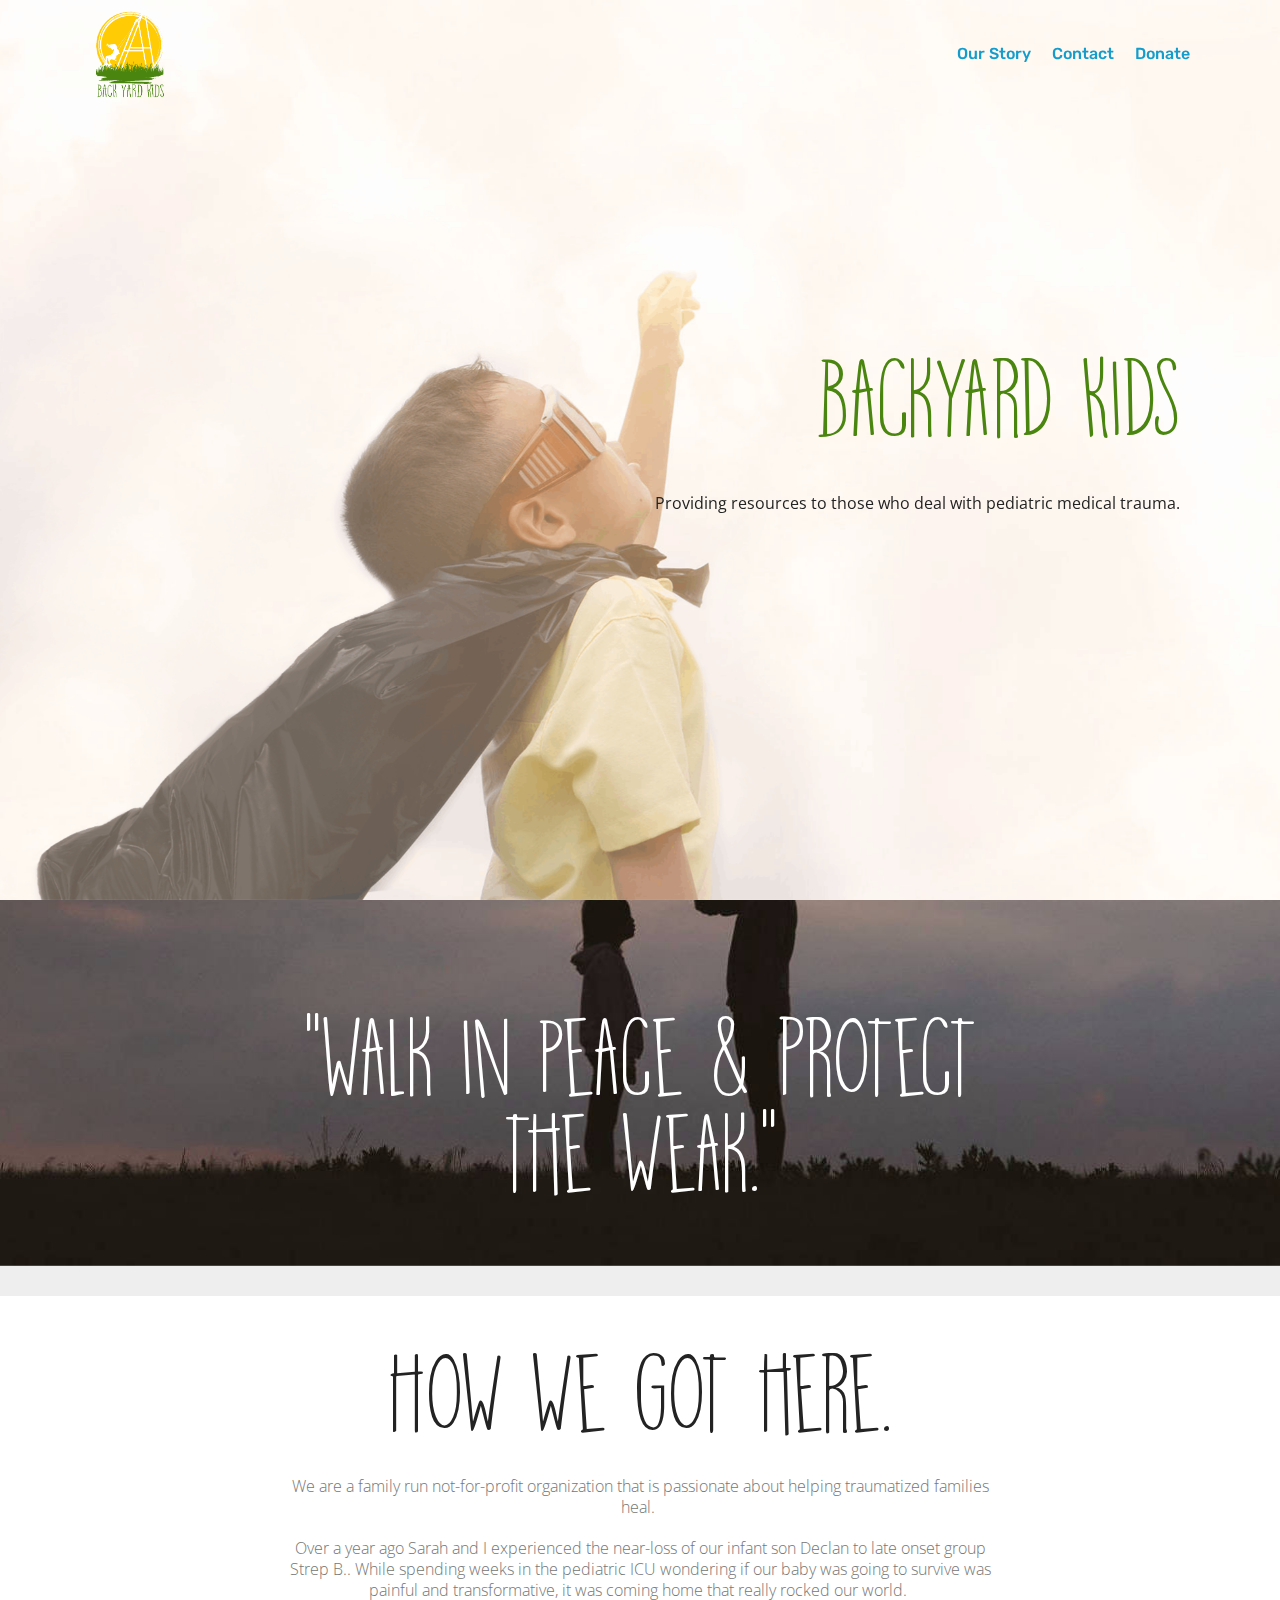
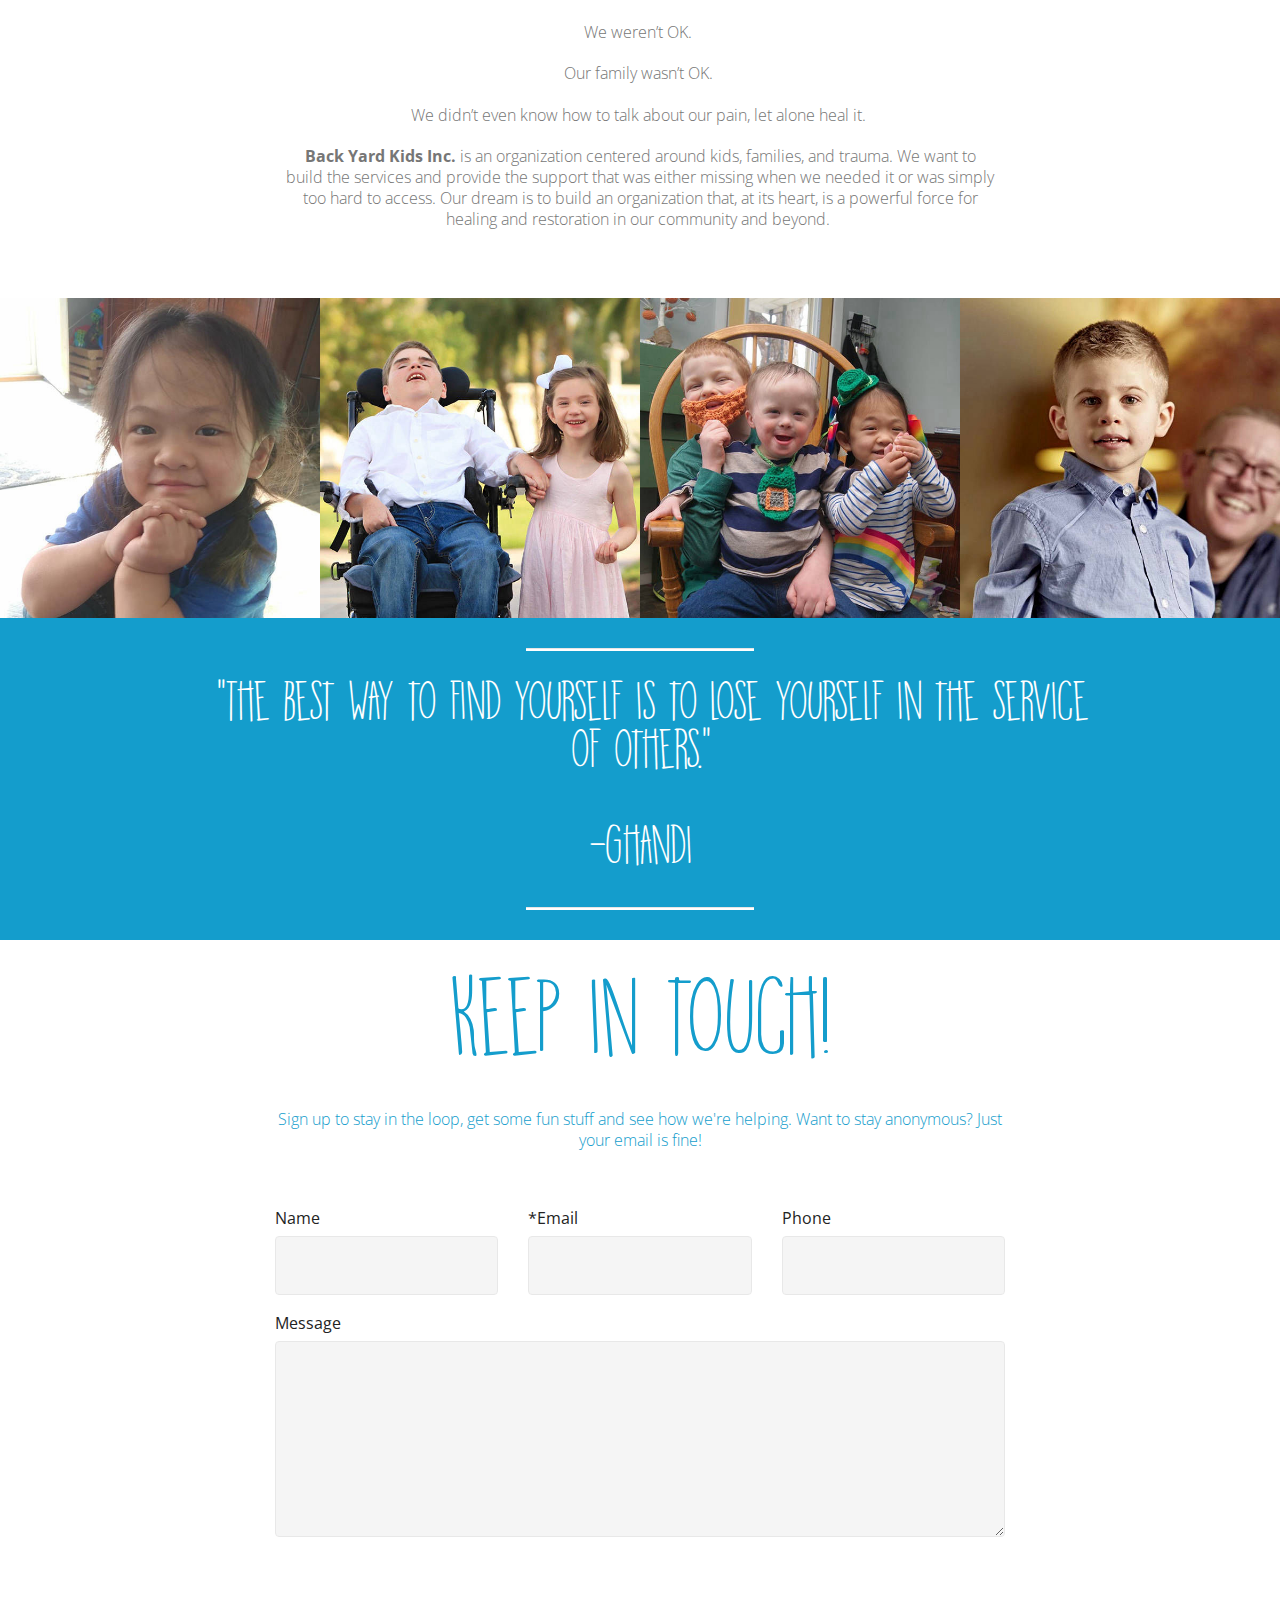
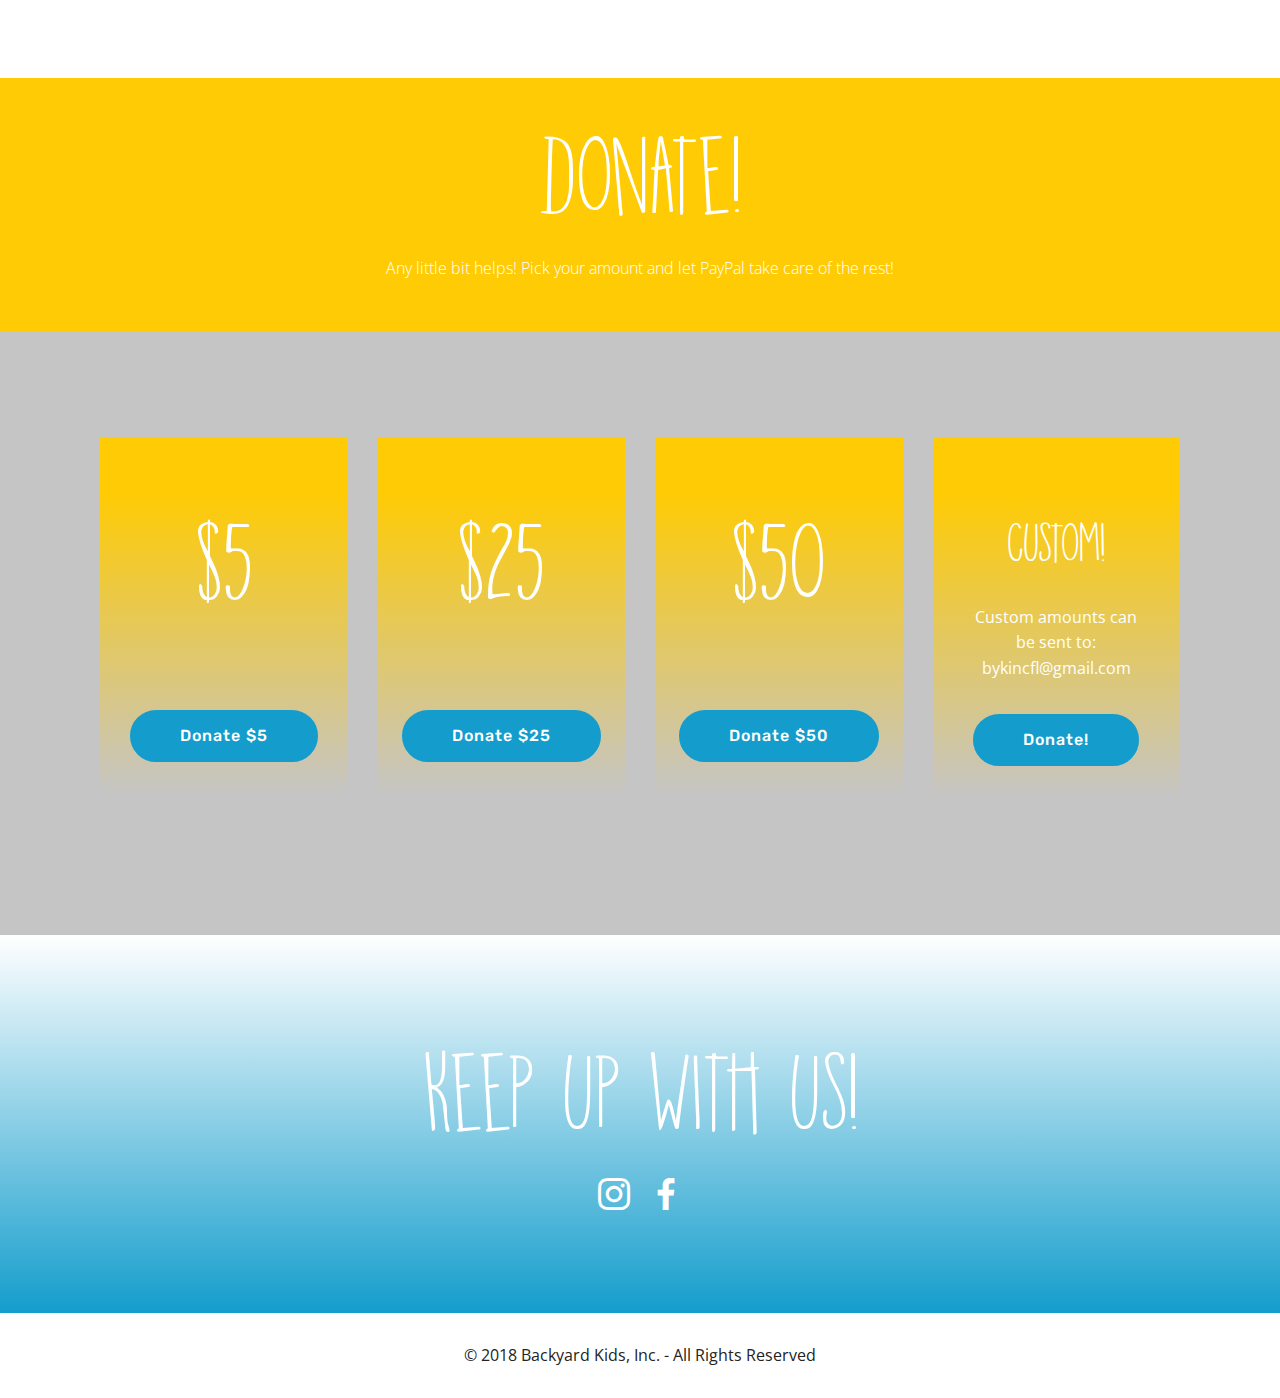
==== commit bf0fb62a: "create github pages" ====
--- a/index.html
+++ b/index.html
@@ -55,13 +55,13 @@
                     <a class="nav-link link text-primary display-4" href="home.html#content4-g">
                         
                         Our Story<br></a>
-                </li><li class="nav-item"><a class="nav-link link text-primary display-4" href="home.html#accordion1-b">FAQ</a></li><li class="nav-item"><a class="nav-link link text-primary display-4" href="home.html#form1-9">Contact</a></li><li class="nav-item"><a class="nav-link link text-primary display-4" href="home.html#form1-9">Donate</a></li></ul>
+                </li><li class="nav-item"><a class="nav-link link text-primary display-4" href="home.html#form1-9">Contact</a></li><li class="nav-item"><a class="nav-link link text-primary display-4" href="index.html#features8-1f">Donate</a></li></ul>
             
         </div>
     </nav>
 </section>
 
-<section class="engine"><a href="https://mobiri.se/v">free html templates</a></section><section class="header10 cid-qXjxvcmOPs mbr-fullscreen mbr-parallax-background" id="header10-2">
+<section class="engine"><a href="https://mobiri.se/h">how to create your own web page for free</a></section><section class="header10 cid-qXjxvcmOPs mbr-fullscreen mbr-parallax-background" id="header10-2">
 
     
 
@@ -157,7 +157,7 @@
             <div class="media-container-column col-lg-8" data-form-type="formoid">
                     <div data-form-alert="" hidden="">Welcome to the 'yard! </div>
             
-                    <form class="mbr-form" action="https://mobirise.com/" method="post" data-form-title="Mobirise Form"><input type="hidden" name="email" data-form-email="true" value="7K6Wpef8W3+pOkr34S8Gs1bpRAtJc/BgHdqmWxv3Ak+tsns1cgOxqm+1mWYj38vQGYGEerfR5h403R99j1kr+b2hYTDUxJvE3lPHeePM22KjH9hqPp6rtfFOXMU04X1U" data-form-field="Email">
+                    <form class="mbr-form" action="https://mobirise.com/" method="post" data-form-title="Mobirise Form"><input type="hidden" name="email" data-form-email="true" value="JLZ66htQXyiZu2V4MMEzOHK5L5IN3S3cSp4TCYNEQXJUUONjq/193YANKut5LR//BaTDEU7+OOJ+ybSUrZiSoKcE0A1L+AEHlw/f2gbWOubrSA08ZWkK0ncI77XIR9Yq" data-form-field="Email">
                         <div class="row row-sm-offset">
                             <div class="col-md-4 multi-horizontal" data-for="name">
                                 <div class="form-group">
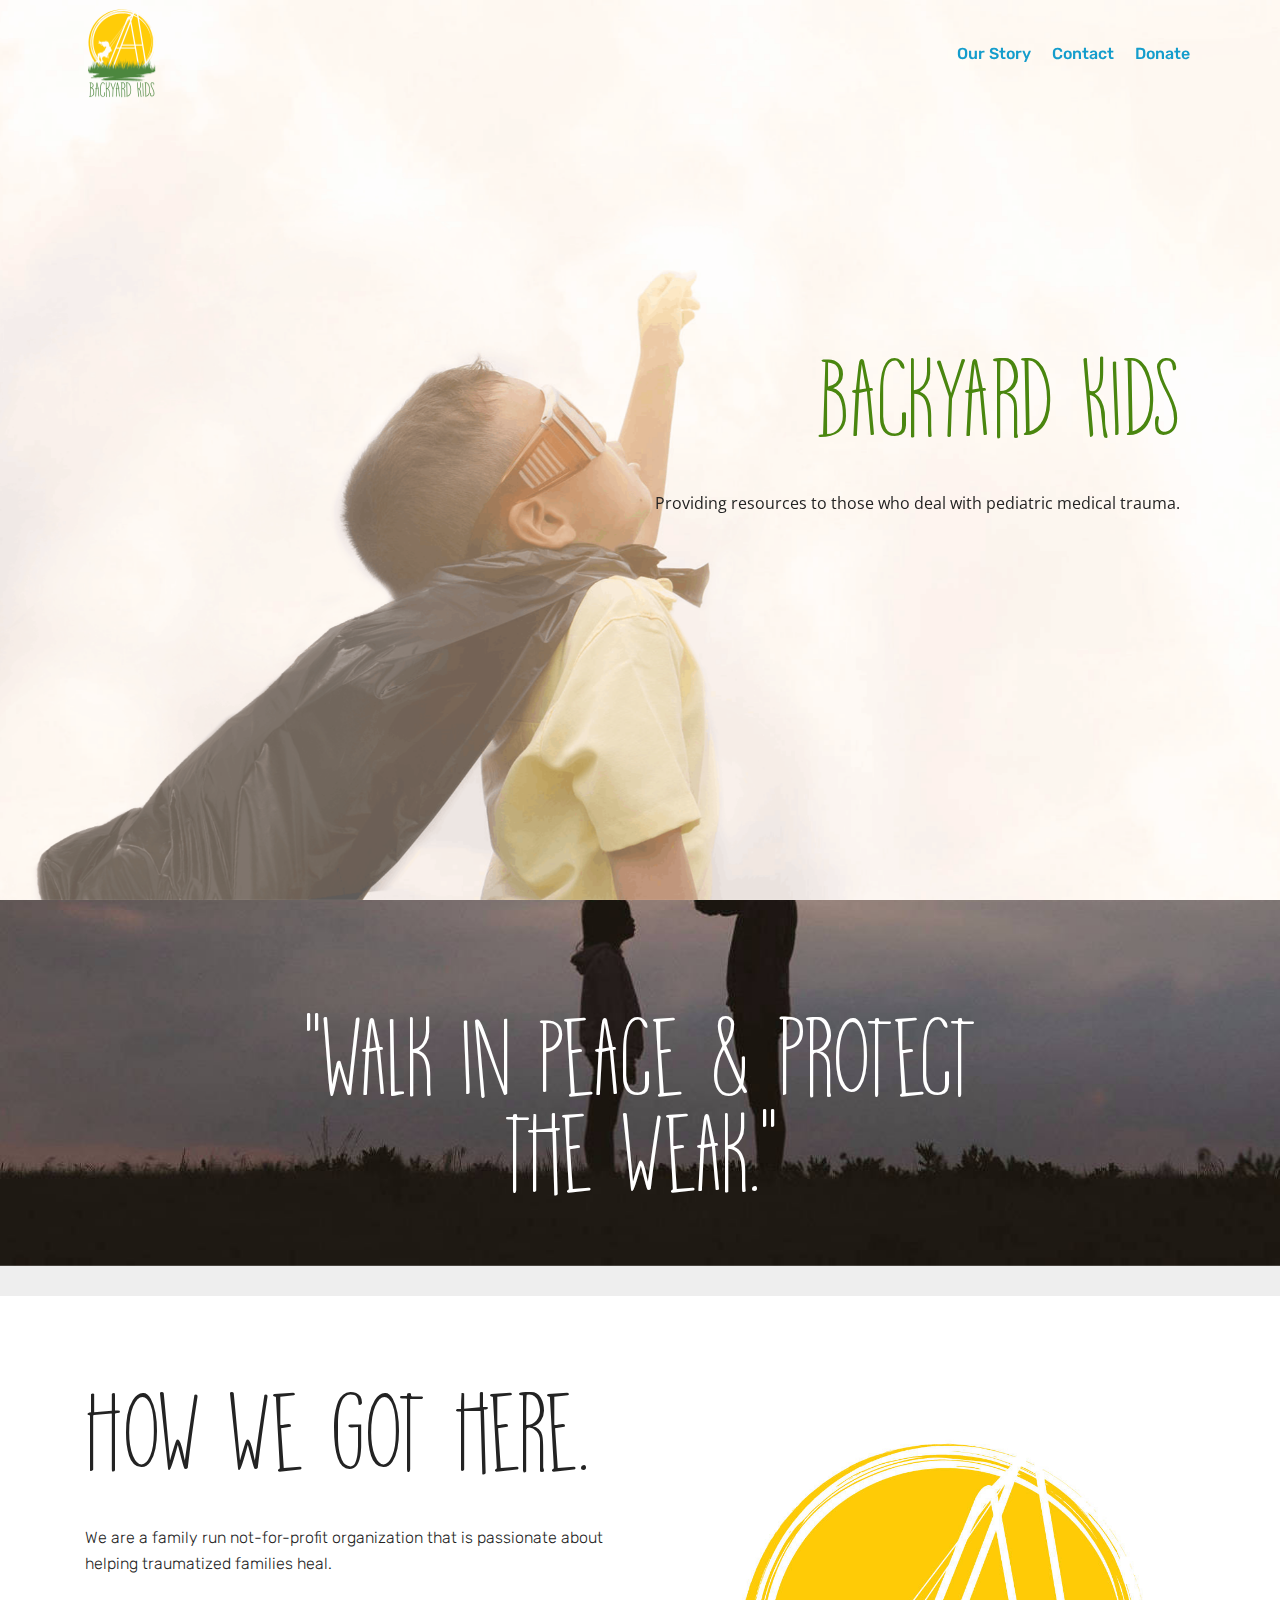
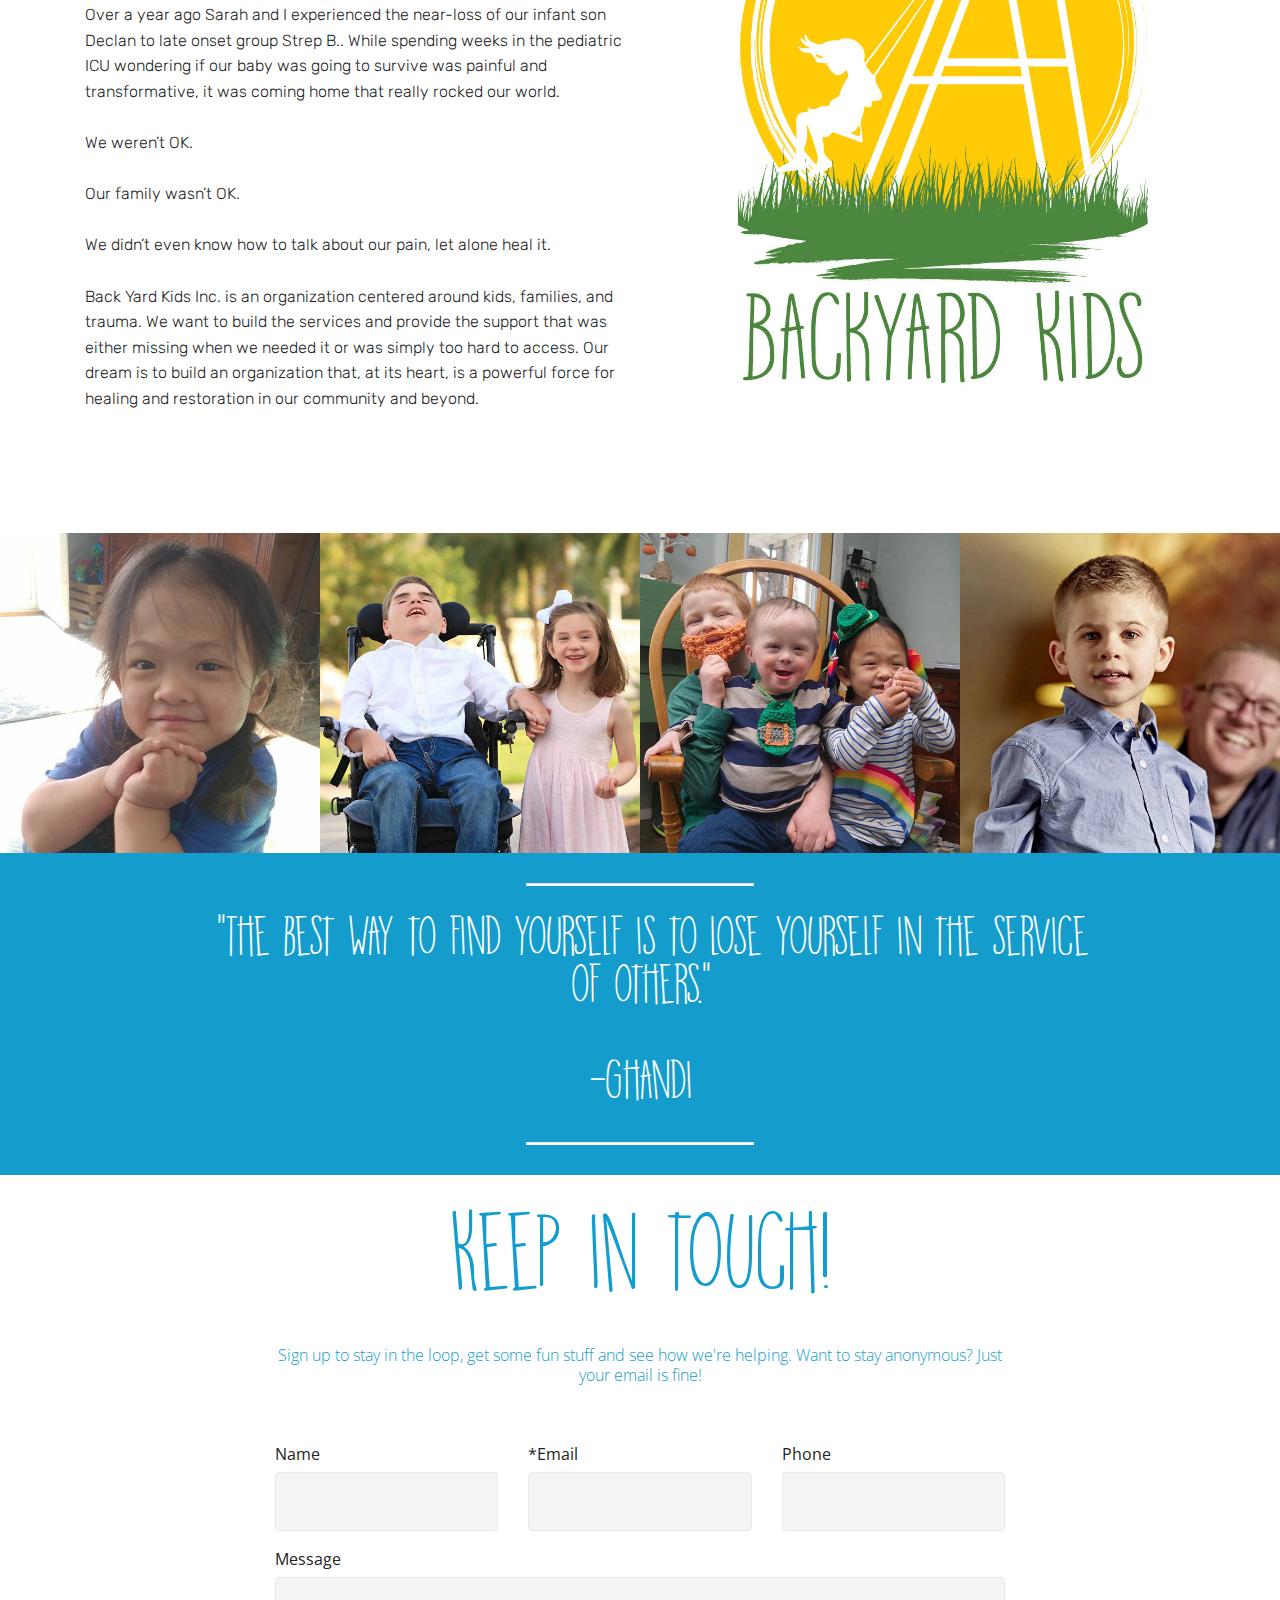
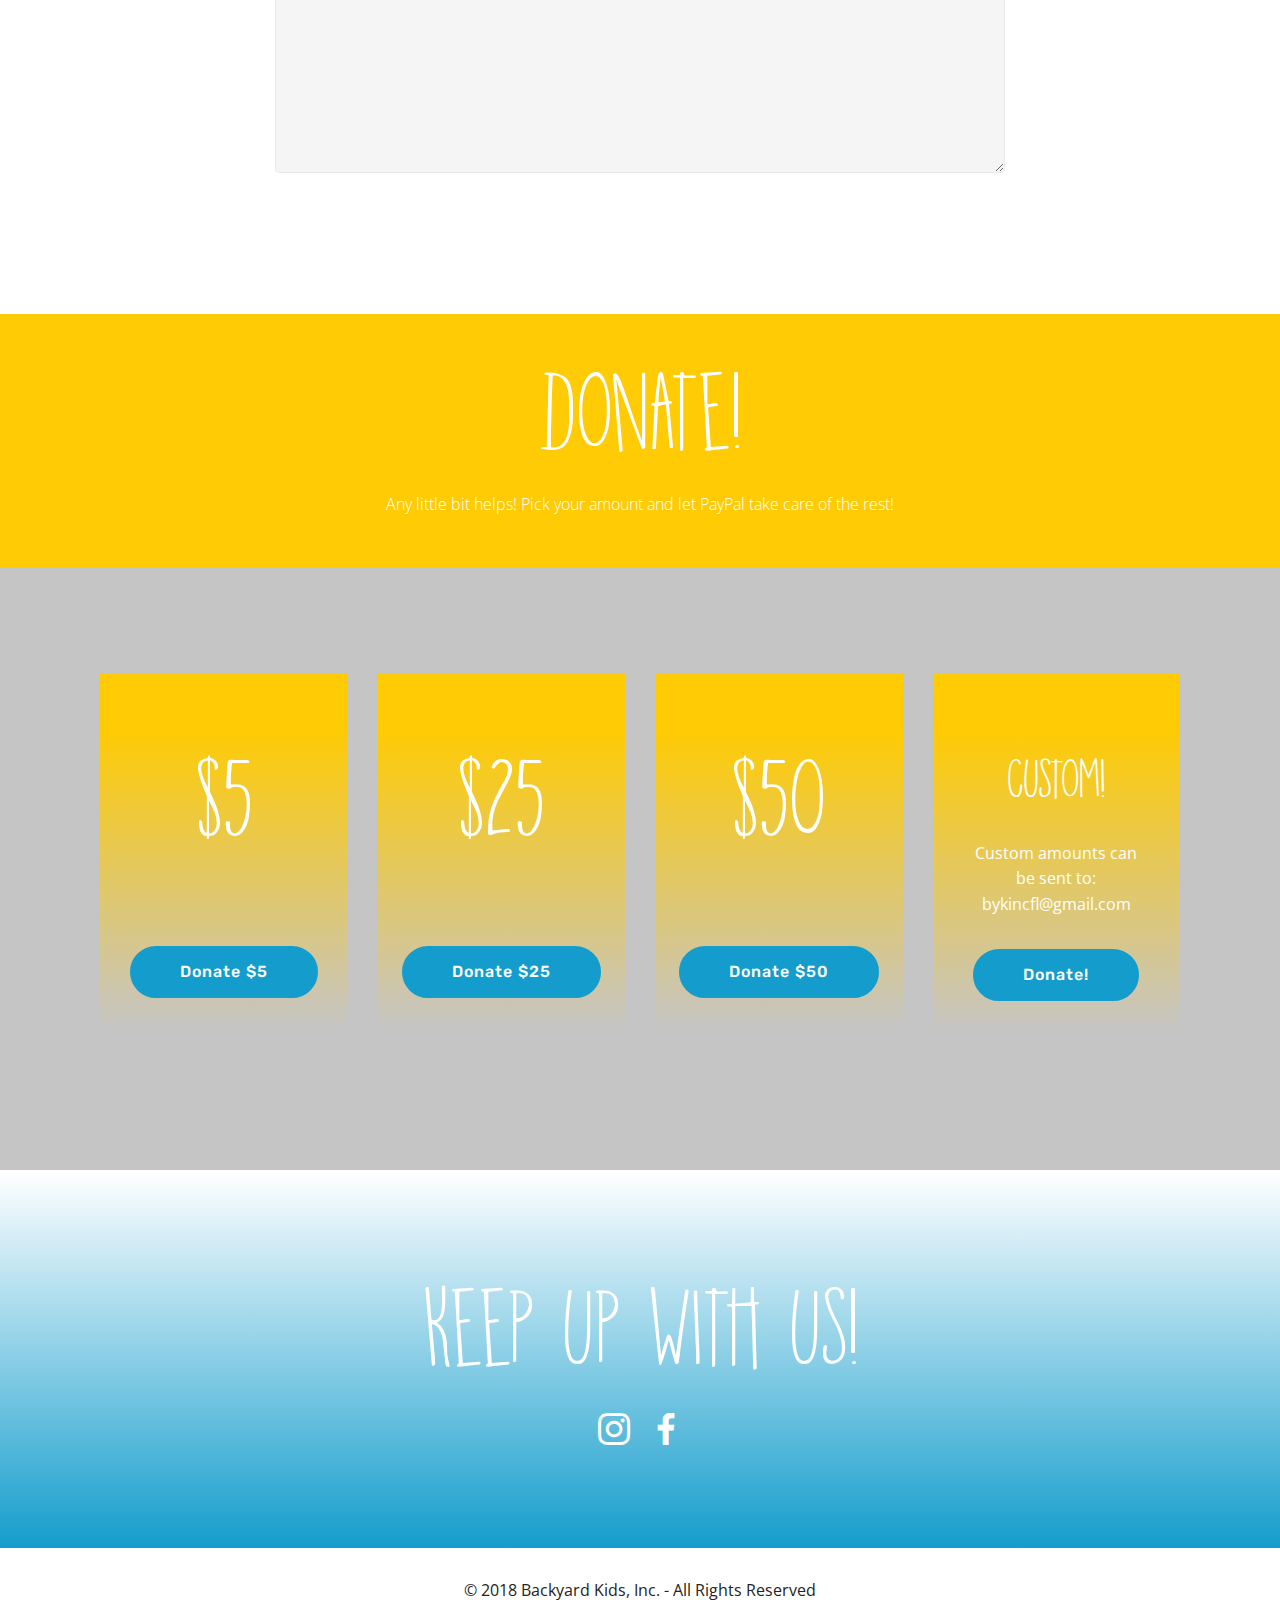
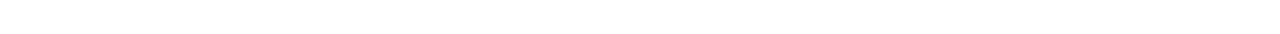
==== commit a7c3aa32: "create github pages" ====
--- a/index.html
+++ b/index.html
@@ -6,7 +6,7 @@
   <meta http-equiv="X-UA-Compatible" content="IE=edge">
   <meta name="generator" content="Mobirise v4.8.1, mobirise.com">
   <meta name="viewport" content="width=device-width, initial-scale=1, minimum-scale=1">
-  <link rel="shortcut icon" href="assets/images/byk-logo-335x314.png" type="image/x-icon">
+  <link rel="shortcut icon" href="assets/images/bykfaviconfixed-166x183.png" type="image/x-icon">
   <meta name="description" content=""Giving the voiceless their roar."">
   <title>Backyard Kids</title>
   <link rel="stylesheet" href="assets/web/assets/mobirise-icons/mobirise-icons.css">
@@ -44,7 +44,7 @@
             <div class="navbar-brand">
                 <span class="navbar-logo">
                     <a href="http://www.backyardkids.org">
-                         <img src="assets/images/byk-logo-335x314.png" alt="byk-logo-small" title="byk-logo-small" style="height: 5.7rem;">
+                         <img src="assets/images/bykfaviconfixed-166x183.png" alt="byk-logo-small" title="byk-logo-small" style="height: 5.7rem;">
                     </a>
                 </span>
                 
@@ -61,7 +61,7 @@
     </nav>
 </section>
 
-<section class="engine"><a href="https://mobiri.se/h">how to create your own web page for free</a></section><section class="header10 cid-qXjxvcmOPs mbr-fullscreen mbr-parallax-background" id="header10-2">
+<section class="engine"><a href="https://mobiri.se/k">develop own website</a></section><section class="header10 cid-qXjxvcmOPs mbr-fullscreen mbr-parallax-background" id="header10-2">
 
     
 
@@ -99,20 +99,30 @@
     </div>
 </section>
 
-<section class="mbr-section content4 cid-r0VcK1TkjO" id="content4-g">
-
-    
-
-    <div class="container">
-        <div class="media-container-row">
-            <div class="title col-12 col-md-8">
-                <h2 class="align-center pb-3 mbr-fonts-style display-1">
-                    How we got here.</h2>
-                <h3 class="mbr-section-subtitle align-center mbr-light mbr-fonts-style display-7">We are a family run not-for-profit organization that is passionate about helping traumatized families heal.&nbsp;<div><br></div><div>Over a year ago Sarah and I experienced the near-loss of our infant son Declan to late onset group Strep B.. While spending weeks in the pediatric ICU wondering if our baby was going to survive was painful and transformative, it was coming home that really rocked our world.&nbsp;</div><div><br></div><div>We weren’t OK.&nbsp;</div><div><br></div><div>Our family wasn’t OK.&nbsp;</div><div><br></div><div>We didn’t even know how to talk about our pain, let alone heal it.&nbsp;</div><div><br></div><div><strong>Back Yard Kids Inc.</strong> is an organization centered around kids, families, and trauma. We want to build the services and provide the support that was either missing when we needed it or was simply too hard to access. Our dream is to build an organization that, at its heart, is a powerful force for healing and restoration in our community and beyond.&nbsp;</div></h3>
-                
-            </div>
-        </div>
-    </div>
+<section class="header3 cid-r1pZHBUfIt" id="header3-1g">
+
+    
+
+    
+
+    <div class="container">
+        <div class="media-container-row">
+            <div class="mbr-figure" style="width: 100%;">
+                <img src="assets/images/byk-logo-fixed-900x991.jpg" alt="byk-logo" title="byk-logo">
+            </div>
+
+            <div class="media-content">
+                <h1 class="mbr-section-title mbr-white pb-3 mbr-fonts-style display-1">
+                    How we got here.</h1>
+                
+                <div class="mbr-section-text mbr-white pb-3 ">
+                    <p class="mbr-text mbr-fonts-style display-4">We are a family run not-for-profit organization that is passionate about helping traumatized families heal. <br><br>Over a year ago Sarah and I experienced the near-loss of our infant son Declan to late onset group Strep B.. While spending weeks in the pediatric ICU wondering if our baby was going to survive was painful and transformative, it was coming home that really rocked our world. <br><br>We weren’t OK. <br><br>Our family wasn’t OK. <br><br>We didn’t even know how to talk about our pain, let alone heal it. <br><br>Back Yard Kids Inc. is an organization centered around kids, families, and trauma. We want to build the services and provide the support that was either missing when we needed it or was simply too hard to access. Our dream is to build an organization that, at its heart, is a powerful force for healing and restoration in our community and beyond.&nbsp;</p>
+                </div>
+                
+            </div>
+        </div>
+    </div>
+
 </section>
 
 <section class="mbr-gallery mbr-slider-carousel cid-qXjOJ7AmVN" id="gallery3-6">
@@ -157,7 +167,7 @@
             <div class="media-container-column col-lg-8" data-form-type="formoid">
                     <div data-form-alert="" hidden="">Welcome to the 'yard! </div>
             
-                    <form class="mbr-form" action="https://mobirise.com/" method="post" data-form-title="Mobirise Form"><input type="hidden" name="email" data-form-email="true" value="JLZ66htQXyiZu2V4MMEzOHK5L5IN3S3cSp4TCYNEQXJUUONjq/193YANKut5LR//BaTDEU7+OOJ+ybSUrZiSoKcE0A1L+AEHlw/f2gbWOubrSA08ZWkK0ncI77XIR9Yq" data-form-field="Email">
+                    <form class="mbr-form" action="https://mobirise.com/" method="post" data-form-title="Mobirise Form"><input type="hidden" name="email" data-form-email="true" value="Ln4N3gCVijUzeMdvxgaUbFCYPBtyE5cB3VvLoYu5W+HEEyIHY+US1qrdD3b4cBB4GBNCEAdvuRWLffSgxV+I2sYBq9fm+WeD9M46yn6DuhTkWFJ9yBYEpKoWeNMctf2U" data-form-field="Email">
                         <div class="row row-sm-offset">
                             <div class="col-md-4 multi-horizontal" data-for="name">
                                 <div class="form-group">
--- a/assets/mobirise/css/mbr-additional.css
+++ b/assets/mobirise/css/mbr-additional.css
@@ -1789,13 +1789,37 @@
   padding-bottom: 60px;
   background-image: url("../../../assets/images/mbr-6-1294x864.jpg");
 }
-.cid-r0VcK1TkjO {
-  padding-top: 60px;
-  padding-bottom: 60px;
+.cid-r1pZHBUfIt {
+  padding-top: 90px;
+  padding-bottom: 90px;
   background-color: #ffffff;
 }
-.cid-r0VcK1TkjO .mbr-section-subtitle {
-  color: #767676;
+.cid-r1pZHBUfIt .media-container-row {
+  flex-direction: row-reverse;
+}
+@media (min-width: 992px) {
+  .cid-r1pZHBUfIt .mbr-figure {
+    padding-right: 4rem;
+    padding-right: 0;
+    padding-left: 4rem;
+  }
+}
+@media (max-width: 991px) {
+  .cid-r1pZHBUfIt .mbr-figure {
+    padding-bottom: 3rem;
+  }
+}
+@media (max-width: 767px) {
+  .cid-r1pZHBUfIt .mbr-text {
+    text-align: center;
+  }
+}
+.cid-r1pZHBUfIt .mbr-text,
+.cid-r1pZHBUfIt .mbr-section-btn {
+  color: #232323;
+}
+.cid-r1pZHBUfIt H1 {
+  color: #232323;
 }
 .cid-qXjOJ7AmVN {
   padding-top: 0px;
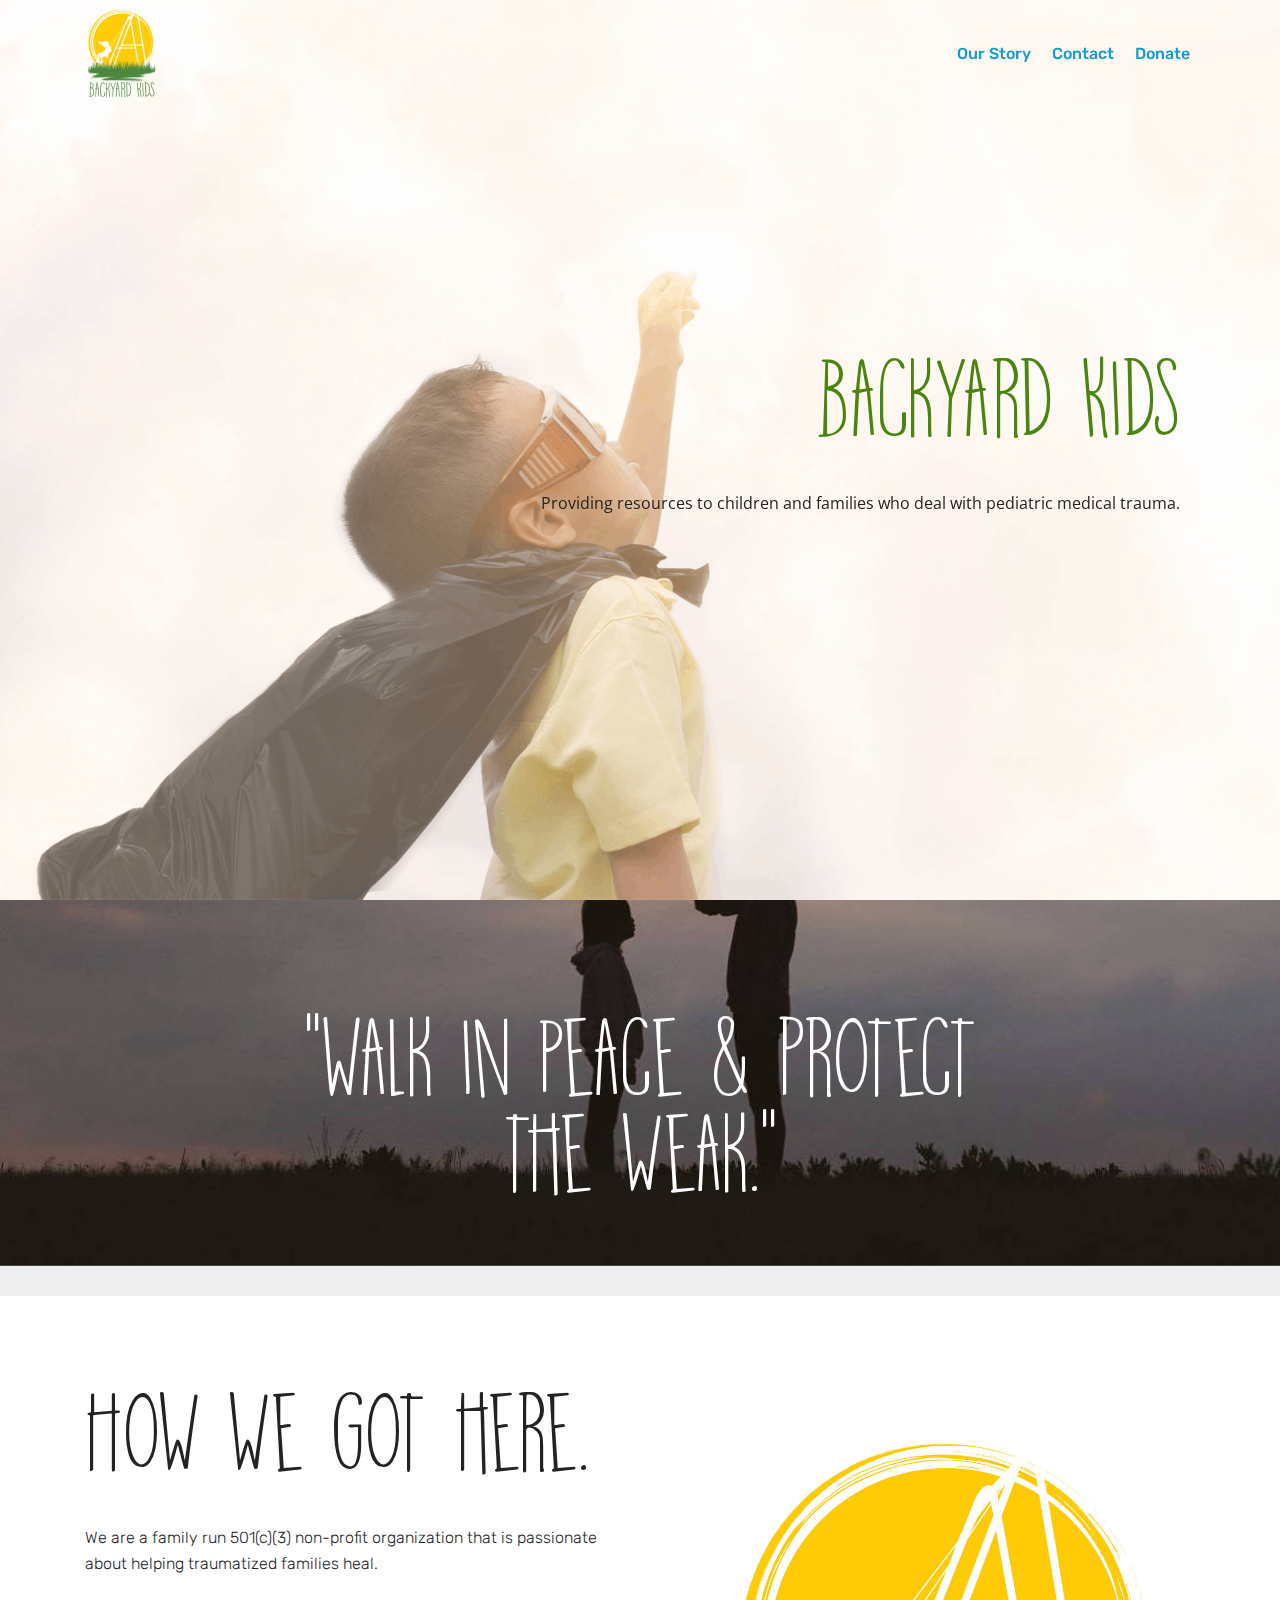
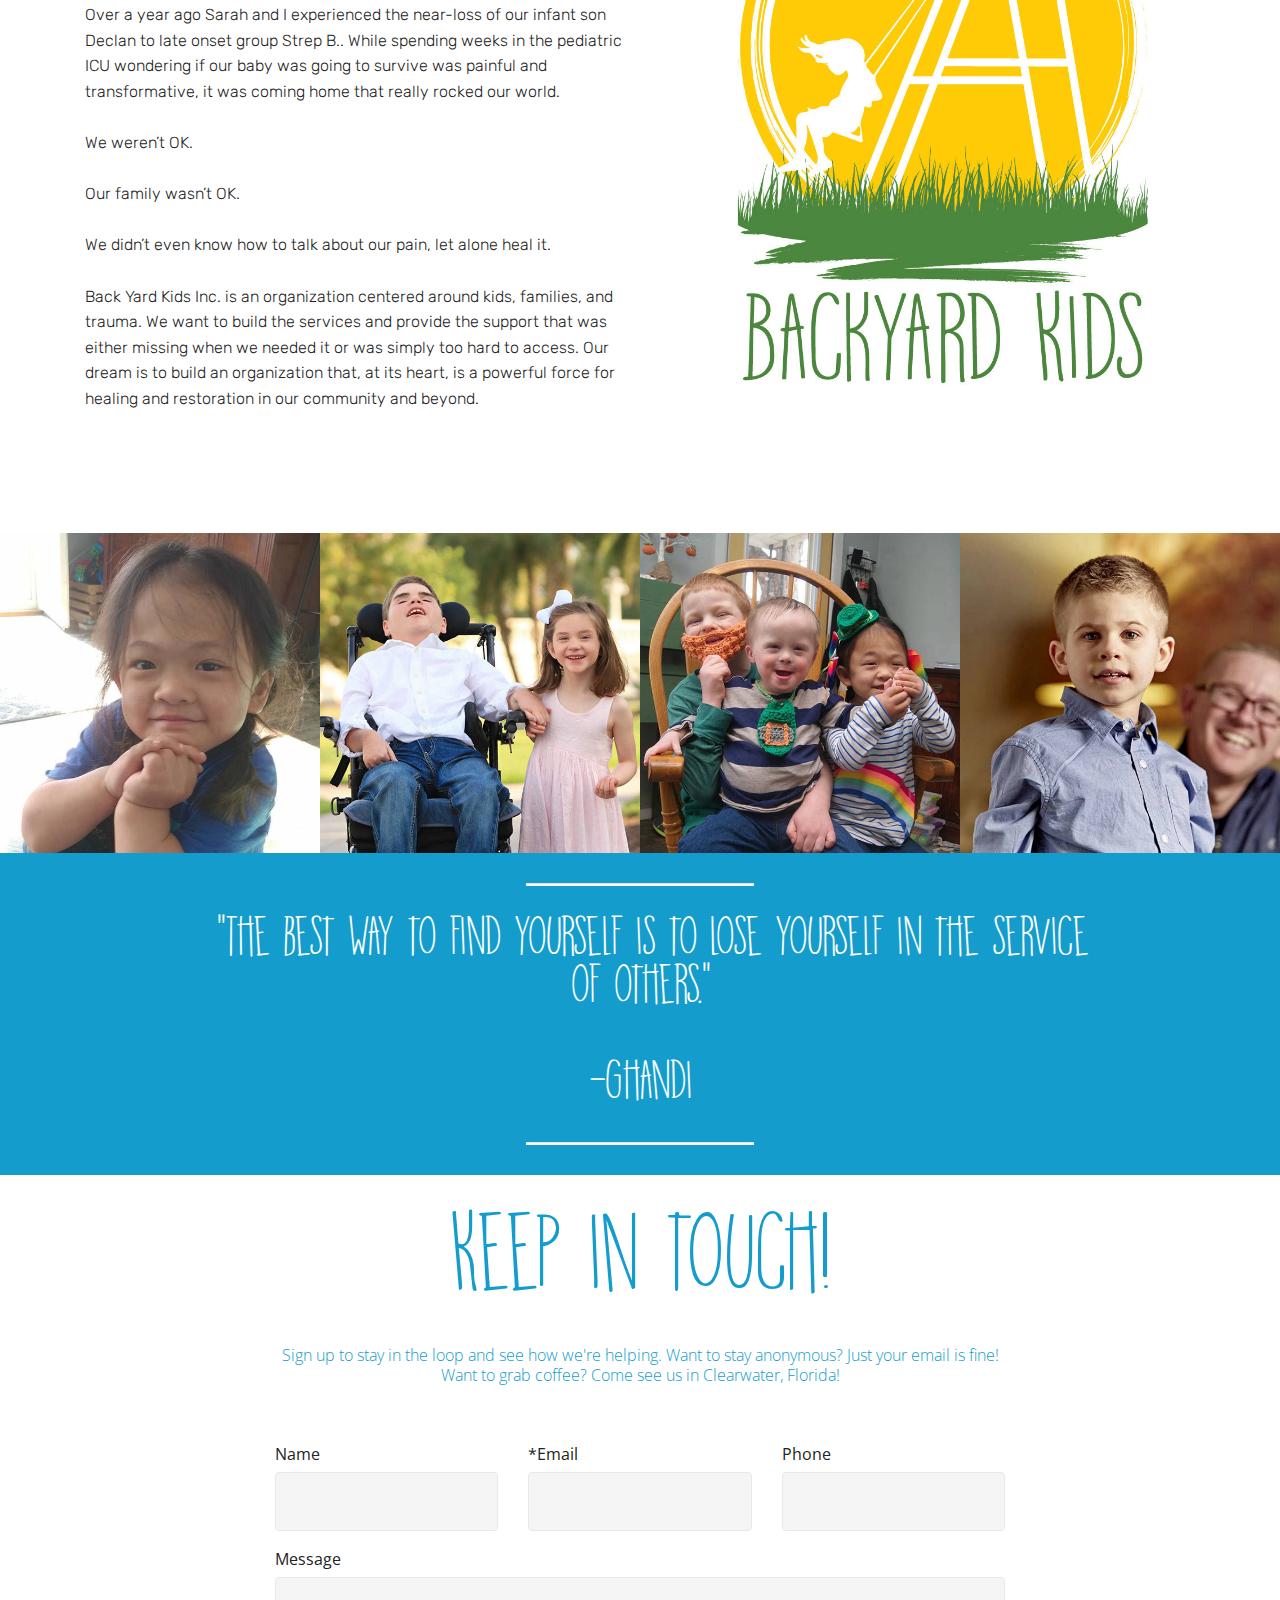
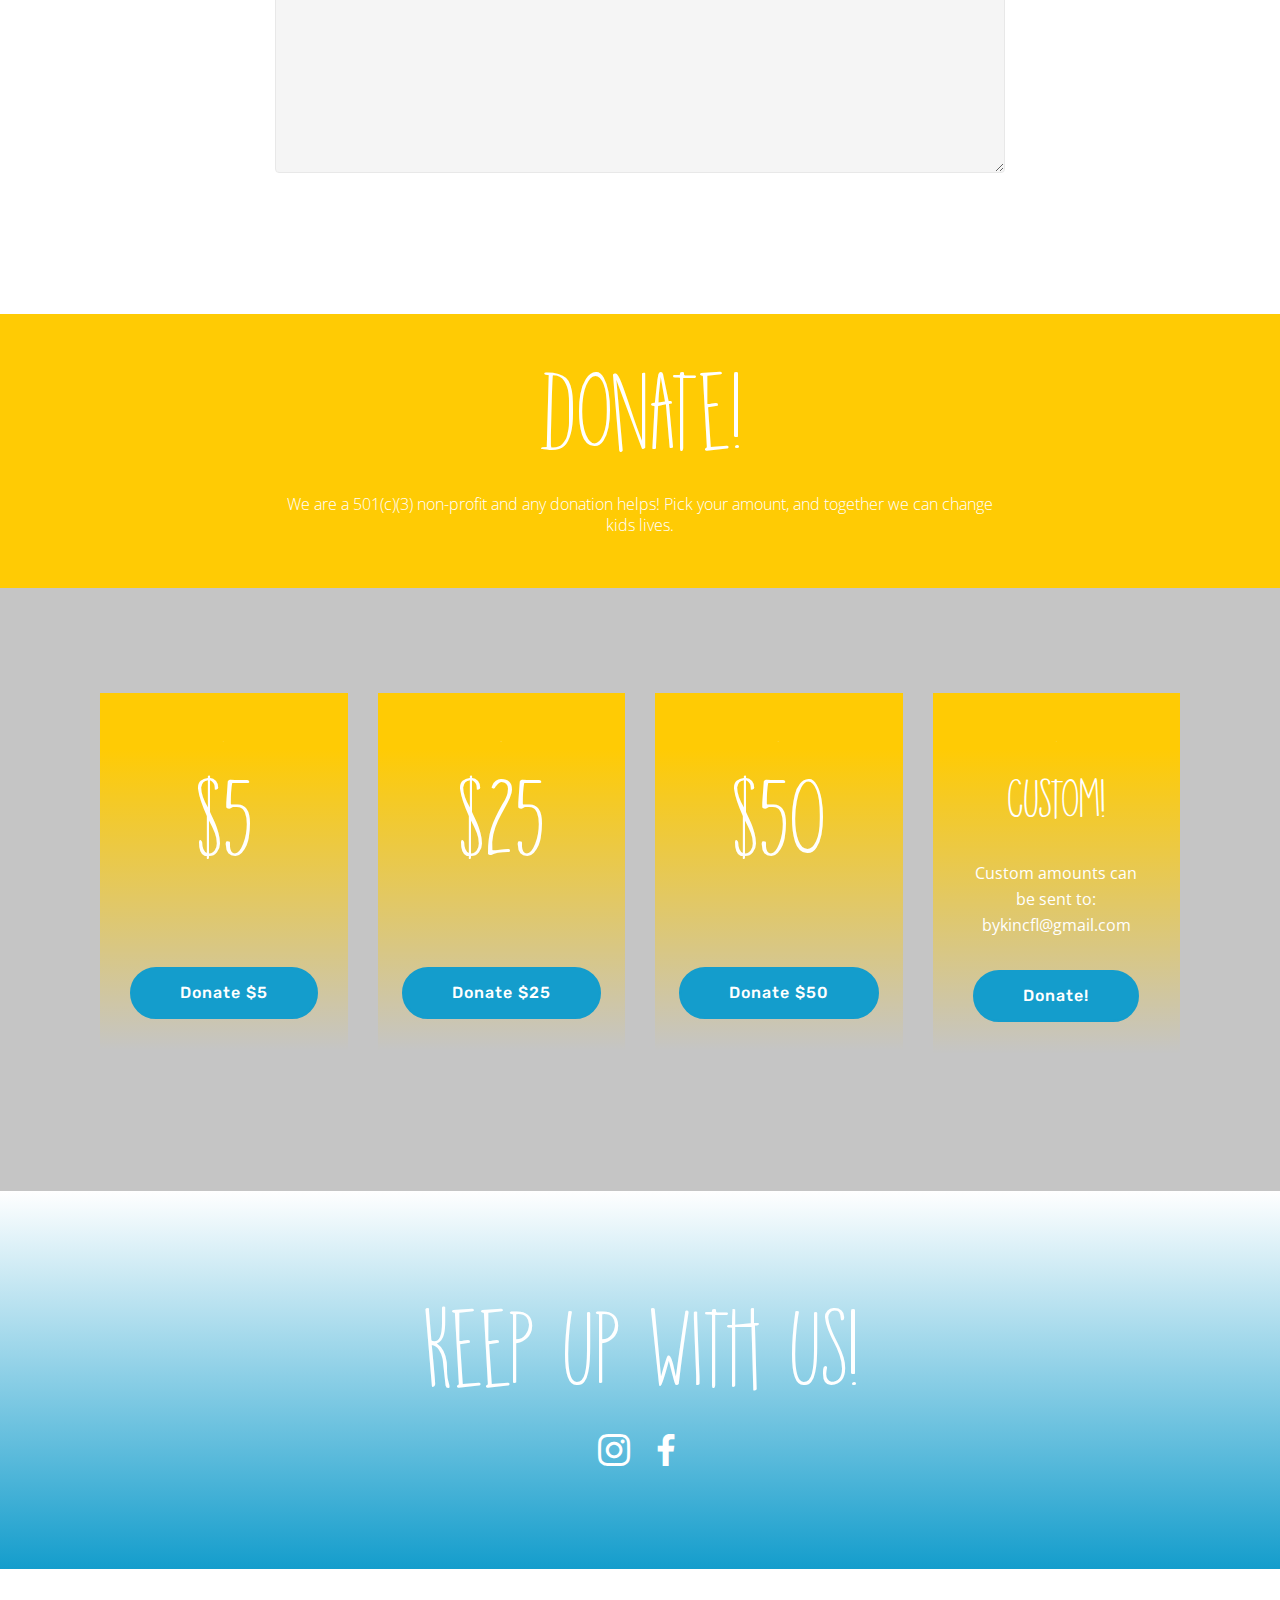
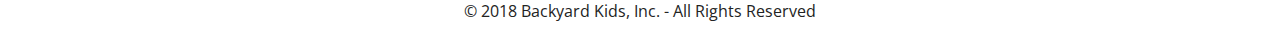
==== commit fc0af8d0: "create github pages" ====
--- a/index.html
+++ b/index.html
@@ -27,6 +27,21 @@
 </head>
 <body>
 <script>var shopcartSettings = {"shopcart_top_offset":120,"side_offset":20,"site_width":1150,"shopcart_icon_color":"#FFFFFF","shopcart_back_color":"#000000","shopcart_icon_size":30,"sc_count_color":"#FFFFFF","sc_count_back_color":"#F97352","sc_count_size":12,"checkout_button":"Check out with"};</script>
+
+<!-- Google Analytics -->
+<!-- Global site tag (gtag.js) - Google Analytics -->
+<script async src="https://www.googletagmanager.com/gtag/js?id=UA-108267185-2"></script>
+<script>
+  window.dataLayer = window.dataLayer || [];
+  function gtag(){dataLayer.push(arguments);}
+  gtag('js', new Date());
+
+  gtag('config', 'UA-108267185-2');
+</script>
+
+<!-- /Google Analytics -->
+
+
   <section class="menu cid-qXjx6DMwxy" once="menu" id="menu1-1">
 
     
@@ -61,7 +76,7 @@
     </nav>
 </section>
 
-<section class="engine"><a href="https://mobiri.se/k">develop own website</a></section><section class="header10 cid-qXjxvcmOPs mbr-fullscreen mbr-parallax-background" id="header10-2">
+<section class="engine"><a href="https://mobiri.se/a">online website builder</a></section><section class="header10 cid-qXjxvcmOPs mbr-fullscreen mbr-parallax-background" id="header10-2">
 
     
 
@@ -73,7 +88,7 @@
             <h1 class="mbr-section-title align-right mbr-bold pb-3 mbr-fonts-style display-1"><span style="font-weight: normal;">
                 Backyard Kids</span></h1>
             
-            <p class="mbr-text align-right pb-3 mbr-fonts-style display-7">Providing resources to those who deal with pediatric medical trauma.<br></p>
+            <p class="mbr-text align-right pb-3 mbr-fonts-style display-7">Providing resources to children and families who deal with pediatric medical trauma.<br></p>
             
         </div>
     </div>
@@ -116,7 +131,7 @@
                     How we got here.</h1>
                 
                 <div class="mbr-section-text mbr-white pb-3 ">
-                    <p class="mbr-text mbr-fonts-style display-4">We are a family run not-for-profit organization that is passionate about helping traumatized families heal. <br><br>Over a year ago Sarah and I experienced the near-loss of our infant son Declan to late onset group Strep B.. While spending weeks in the pediatric ICU wondering if our baby was going to survive was painful and transformative, it was coming home that really rocked our world. <br><br>We weren’t OK. <br><br>Our family wasn’t OK. <br><br>We didn’t even know how to talk about our pain, let alone heal it. <br><br>Back Yard Kids Inc. is an organization centered around kids, families, and trauma. We want to build the services and provide the support that was either missing when we needed it or was simply too hard to access. Our dream is to build an organization that, at its heart, is a powerful force for healing and restoration in our community and beyond.&nbsp;</p>
+                    <p class="mbr-text mbr-fonts-style display-4">We are a family run 501(c)(3) non-profit organization that is passionate about helping traumatized families heal. <br><br>Over a year ago Sarah and I experienced the near-loss of our infant son Declan to late onset group Strep B.. While spending weeks in the pediatric ICU wondering if our baby was going to survive was painful and transformative, it was coming home that really rocked our world. <br><br>We weren’t OK. <br><br>Our family wasn’t OK. <br><br>We didn’t even know how to talk about our pain, let alone heal it. <br><br>Back Yard Kids Inc. is an organization centered around kids, families, and trauma. We want to build the services and provide the support that was either missing when we needed it or was simply too hard to access. Our dream is to build an organization that, at its heart, is a powerful force for healing and restoration in our community and beyond.&nbsp;</p>
                 </div>
                 
             </div>
@@ -158,7 +173,7 @@
             <div class="title col-12 col-lg-8">
                 <h2 class="mbr-section-title align-center pb-3 mbr-fonts-style display-1">
                     Keep in touch!</h2>
-                <h3 class="mbr-section-subtitle align-center mbr-light pb-3 mbr-fonts-style display-7">Sign up to stay in the loop, get some fun stuff and see how we're helping. Want to stay anonymous? Just your email is fine!</h3>
+                <h3 class="mbr-section-subtitle align-center mbr-light pb-3 mbr-fonts-style display-7">Sign up to stay in the loop and see how we're helping. Want to stay anonymous? Just your email is fine! Want to grab coffee? Come see us in Clearwater, Florida!</h3>
             </div>
         </div>
     </div>
@@ -167,7 +182,7 @@
             <div class="media-container-column col-lg-8" data-form-type="formoid">
                     <div data-form-alert="" hidden="">Welcome to the 'yard! </div>
             
-                    <form class="mbr-form" action="https://mobirise.com/" method="post" data-form-title="Mobirise Form"><input type="hidden" name="email" data-form-email="true" value="Ln4N3gCVijUzeMdvxgaUbFCYPBtyE5cB3VvLoYu5W+HEEyIHY+US1qrdD3b4cBB4GBNCEAdvuRWLffSgxV+I2sYBq9fm+WeD9M46yn6DuhTkWFJ9yBYEpKoWeNMctf2U" data-form-field="Email">
+                    <form class="mbr-form" action="https://mobirise.com/" method="post" data-form-title="Mobirise Form"><input type="hidden" name="email" data-form-email="true" value="aEs+UKWxlrQ07UAq7+IiXJCrpzggKR6OXLcH0gFNA5KNM4ZFk/kUhVQKKzZ+BG+fuhBOklLCdULV0Ujb9SNXv+O+ECNZcGUq0T5qRqLcBHG8UJSbaZlX3J135fD0X22Y" data-form-field="Email">
                         <div class="row row-sm-offset">
                             <div class="col-md-4 multi-horizontal" data-for="name">
                                 <div class="form-group">
@@ -209,7 +224,7 @@
             <div class="title col-12 col-md-8">
                 <h2 class="align-center pb-3 mbr-fonts-style display-1">
                     Donate!</h2>
-                <h3 class="mbr-section-subtitle align-center mbr-light mbr-fonts-style display-7">Any little bit helps! Pick your amount and let PayPal take care of the rest!</h3>
+                <h3 class="mbr-section-subtitle align-center mbr-light mbr-fonts-style display-7">We are a 501(c)(3) non-profit and any donation helps! Pick your amount, and together we can change kids lives.</h3>
                 
             </div>
         </div>
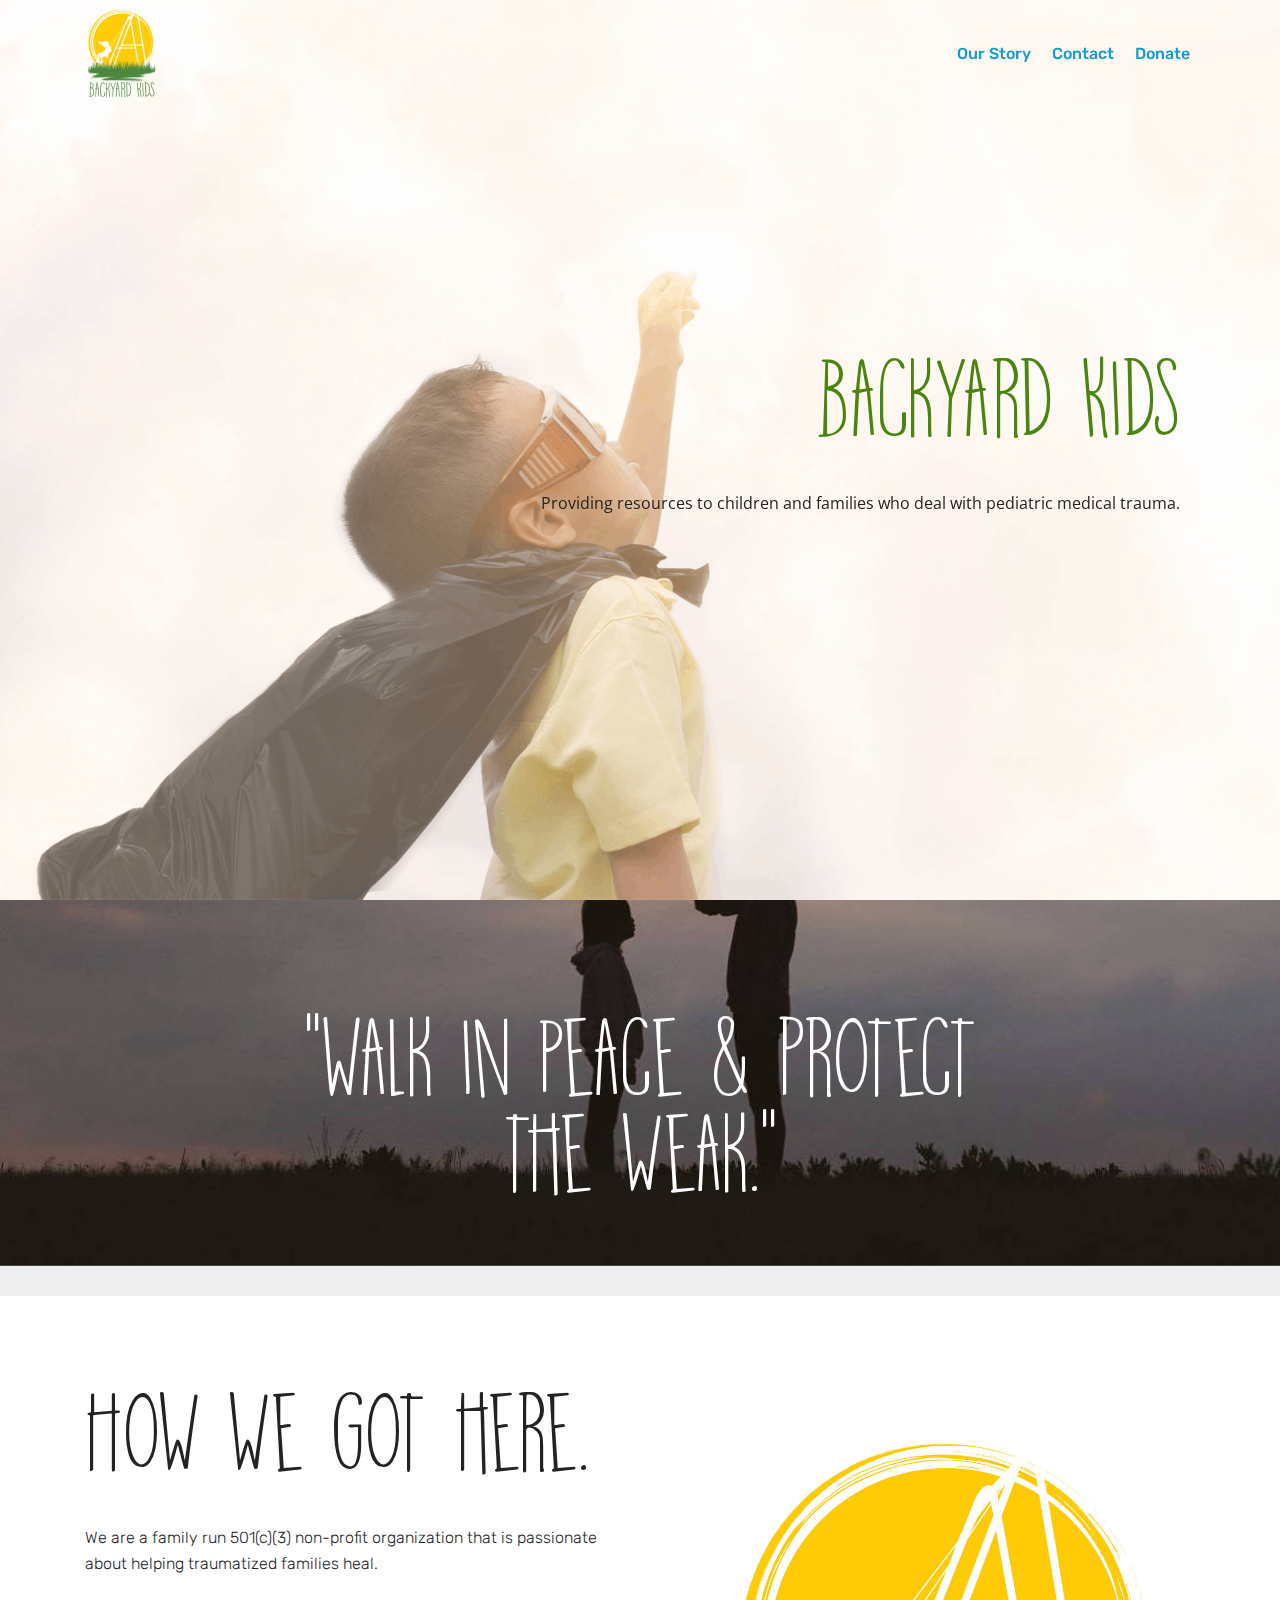
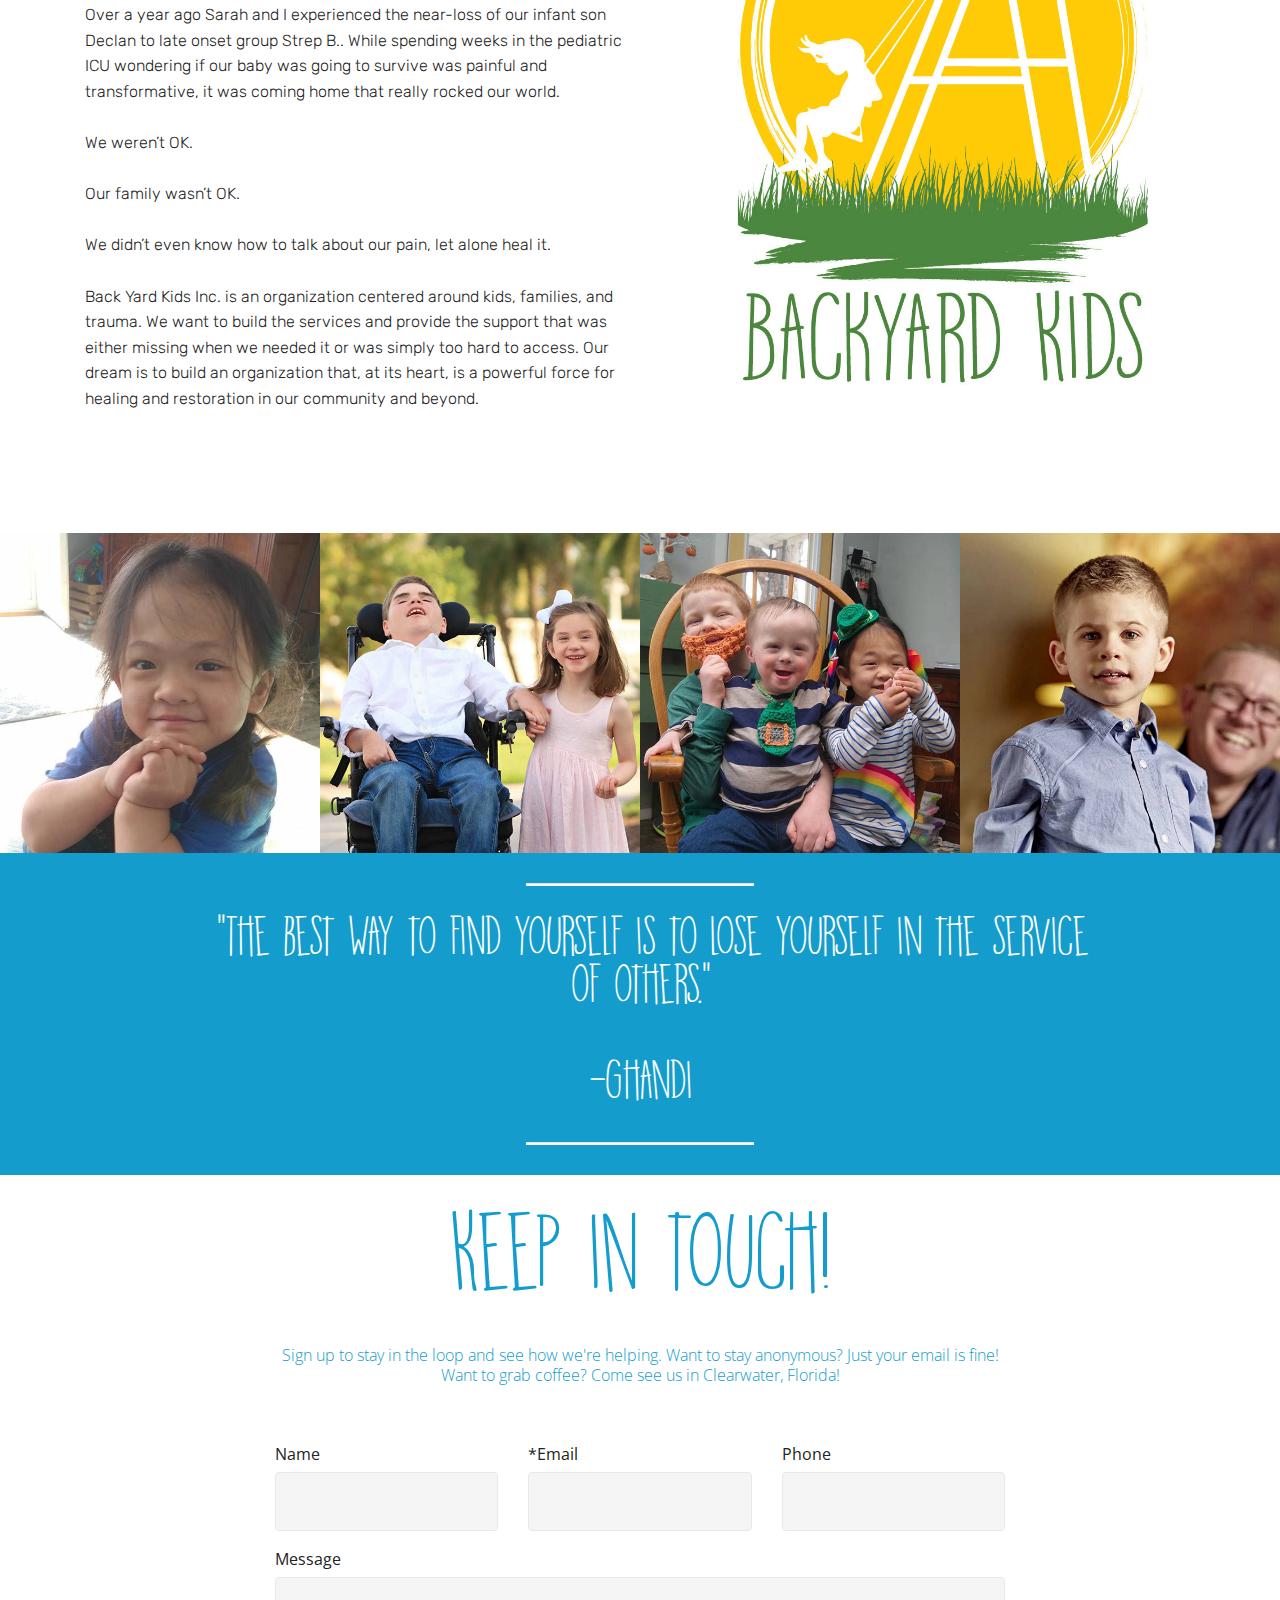
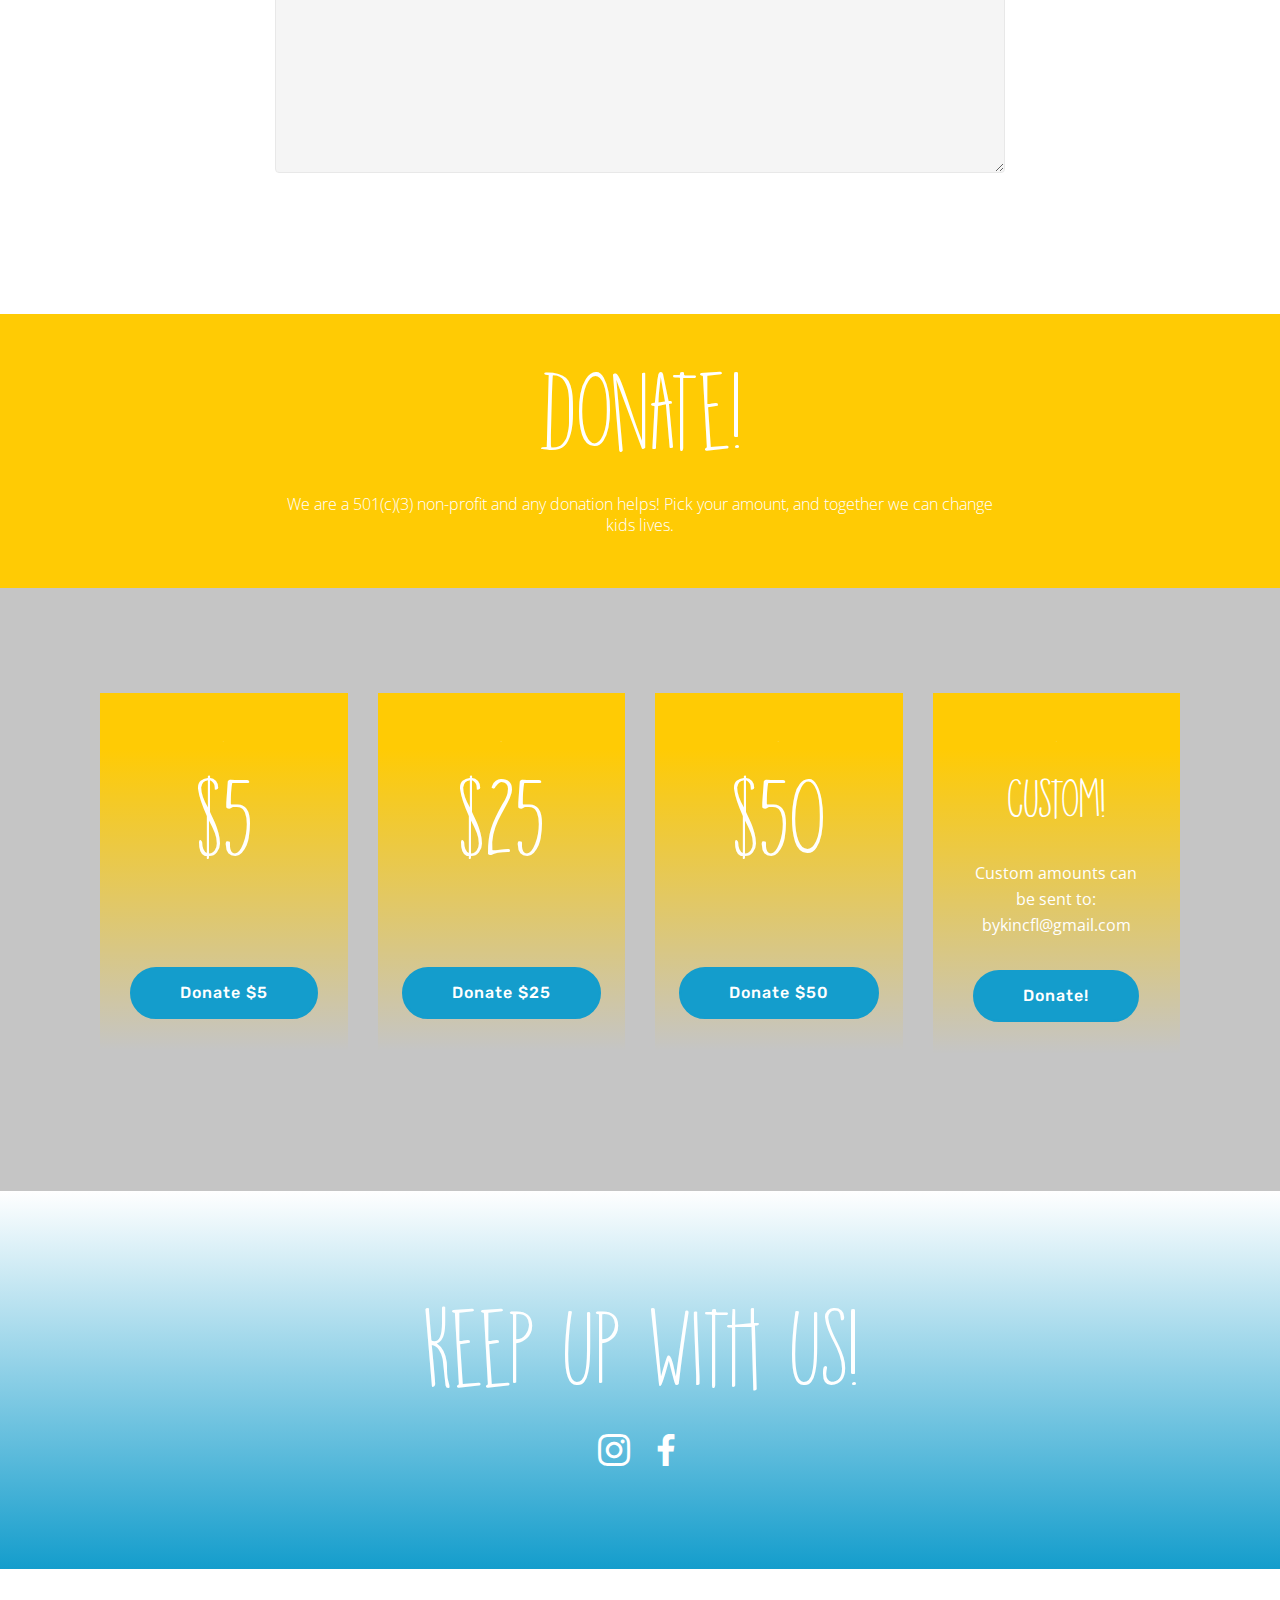
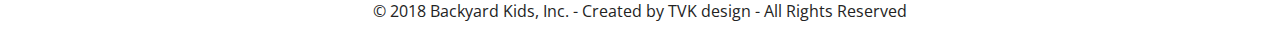
==== commit be8beb65: "create github pages" ====
--- a/index.html
+++ b/index.html
@@ -76,7 +76,7 @@
     </nav>
 </section>
 
-<section class="engine"><a href="https://mobiri.se/a">online website builder</a></section><section class="header10 cid-qXjxvcmOPs mbr-fullscreen mbr-parallax-background" id="header10-2">
+<section class="engine"><a href="https://mobiri.se/q">responsive website templates</a></section><section class="header10 cid-qXjxvcmOPs mbr-fullscreen mbr-parallax-background" id="header10-2">
 
     
 
@@ -145,7 +145,7 @@
     
 
     <div>
-        <div><!-- Filter --><!-- Gallery --><div class="mbr-gallery-row"><div class="mbr-gallery-layout-default"><div><div><div class="mbr-gallery-item mbr-gallery-item--p0" data-video-url="false" data-tags="Awesome"><div href="#lb-gallery3-6" data-slide-to="0" data-toggle="modal"><img src="assets/images/byk-kids-0002-f2337cf0-735b-4e9c-89af-25d078c47dca-600x600-600x600.jpg" alt="BYK-Girl1" title="BYK-Girl1"><span class="icon-focus"></span></div></div><div class="mbr-gallery-item mbr-gallery-item--p0" data-video-url="false" data-tags="Animated"><div href="#lb-gallery3-6" data-slide-to="1" data-toggle="modal"><img src="assets/images/byk-kids-0001-ec6b9fea-3d50-46e9-8a03-f6278298af6c-600x600-600x600.jpg" alt="BYK-brother-and-sister" title="BYK-brother-and-sister"><span class="icon-focus"></span></div></div><div class="mbr-gallery-item mbr-gallery-item--p0" data-video-url="false" data-tags="Creative"><div href="#lb-gallery3-6" data-slide-to="2" data-toggle="modal"><img src="assets/images/byk-kids-0004-30c068eb-093f-4a61-bdbb-00412a6462b5-600x600-600x600.jpg" alt="BYK-kids-group" title="BYK-kids-group"><span class="icon-focus"></span></div></div><div class="mbr-gallery-item mbr-gallery-item--p0" data-video-url="false" data-tags="Creative"><div href="#lb-gallery3-6" data-slide-to="3" data-toggle="modal"><img src="assets/images/byk-kids-0000-737caae8-66b0-4222-a042-79ca89b9271c-600x600-600x600.jpg" alt="BYK-kid-family" title="BYK-kid-family"><span class="icon-focus"></span></div></div></div></div><div class="clearfix"></div></div></div><!-- Lightbox --><div data-app-prevent-settings="" class="mbr-slider modal fade carousel slide" tabindex="-1" data-keyboard="true" data-interval="false" id="lb-gallery3-6"><div class="modal-dialog"><div class="modal-content"><div class="modal-body"><div class="carousel-inner"><div class="carousel-item"><img src="assets/images/byk-kids-0002-f2337cf0-735b-4e9c-89af-25d078c47dca-600x600.jpg" alt="BYK-Girl1" title="BYK-Girl1"></div><div class="carousel-item"><img src="assets/images/byk-kids-0001-ec6b9fea-3d50-46e9-8a03-f6278298af6c-600x600.jpg" alt="BYK-brother-and-sister" title="BYK-brother-and-sister"></div><div class="carousel-item"><img src="assets/images/byk-kids-0004-30c068eb-093f-4a61-bdbb-00412a6462b5-600x600.jpg" alt="BYK-kids-group" title="BYK-kids-group"></div><div class="carousel-item active"><img src="assets/images/byk-kids-0000-737caae8-66b0-4222-a042-79ca89b9271c-600x600.jpg" alt="BYK-kid-family" title="BYK-kid-family"></div></div><a class="carousel-control carousel-control-prev" role="button" data-slide="prev" href="#lb-gallery3-6"><span class="mbri-left mbr-iconfont" aria-hidden="true"></span><span class="sr-only">Previous</span></a><a class="carousel-control carousel-control-next" role="button" data-slide="next" href="#lb-gallery3-6"><span class="mbri-right mbr-iconfont" aria-hidden="true"></span><span class="sr-only">Next</span></a><a class="close" href="#" role="button" data-dismiss="modal"><span class="sr-only">Close</span></a></div></div></div></div></div>
+        <div><!-- Filter --><!-- Gallery --><div class="mbr-gallery-row"><div class="mbr-gallery-layout-default"><div><div><div class="mbr-gallery-item mbr-gallery-item--p0" data-video-url="false" data-tags="Awesome"><div href="#lb-gallery3-6" data-slide-to="0" data-toggle="modal"><img src="assets/images/byk-kids-0002-f2337cf0-735b-4e9c-89af-25d078c47dca-600x600-600x600.jpg" alt="BYK-Girl1" title="BYK-Girl1"><span class="icon-focus"></span></div></div><div class="mbr-gallery-item mbr-gallery-item--p0" data-video-url="false" data-tags="Animated"><div href="#lb-gallery3-6" data-slide-to="1" data-toggle="modal"><img src="assets/images/byk-kids-0001-ec6b9fea-3d50-46e9-8a03-f6278298af6c-600x600-600x600.jpg" alt="BYK-brother-and-sister" title="BYK-brother-and-sister"><span class="icon-focus"></span></div></div><div class="mbr-gallery-item mbr-gallery-item--p0" data-video-url="false" data-tags="Creative"><div href="#lb-gallery3-6" data-slide-to="2" data-toggle="modal"><img src="assets/images/byk-kids-0004-30c068eb-093f-4a61-bdbb-00412a6462b5-600x600-600x600.jpg" alt="BYK-kids-group" title="BYK-kids-group"><span class="icon-focus"></span></div></div><div class="mbr-gallery-item mbr-gallery-item--p0" data-video-url="false" data-tags="Creative"><div href="#lb-gallery3-6" data-slide-to="3" data-toggle="modal"><img src="assets/images/byk-kids-0000-737caae8-66b0-4222-a042-79ca89b9271c-600x600-600x600.jpg" alt="BYK-kid-family" title="BYK-kid-family"><span class="icon-focus"></span></div></div></div></div><div class="clearfix"></div></div></div><!-- Lightbox --><div data-app-prevent-settings="" class="mbr-slider modal fade carousel slide" tabindex="-1" data-keyboard="true" data-interval="false" id="lb-gallery3-6"><div class="modal-dialog"><div class="modal-content"><div class="modal-body"><div class="carousel-inner"><div class="carousel-item active"><img src="assets/images/byk-kids-0002-f2337cf0-735b-4e9c-89af-25d078c47dca-600x600.jpg" alt="BYK-Girl1" title="BYK-Girl1"></div><div class="carousel-item"><img src="assets/images/byk-kids-0001-ec6b9fea-3d50-46e9-8a03-f6278298af6c-600x600.jpg" alt="BYK-brother-and-sister" title="BYK-brother-and-sister"></div><div class="carousel-item"><img src="assets/images/byk-kids-0004-30c068eb-093f-4a61-bdbb-00412a6462b5-600x600.jpg" alt="BYK-kids-group" title="BYK-kids-group"></div><div class="carousel-item"><img src="assets/images/byk-kids-0000-737caae8-66b0-4222-a042-79ca89b9271c-600x600.jpg" alt="BYK-kid-family" title="BYK-kid-family"></div></div><a class="carousel-control carousel-control-prev" role="button" data-slide="prev" href="#lb-gallery3-6"><span class="mbri-left mbr-iconfont" aria-hidden="true"></span><span class="sr-only">Previous</span></a><a class="carousel-control carousel-control-next" role="button" data-slide="next" href="#lb-gallery3-6"><span class="mbri-right mbr-iconfont" aria-hidden="true"></span><span class="sr-only">Next</span></a><a class="close" href="#" role="button" data-dismiss="modal"><span class="sr-only">Close</span></a></div></div></div></div></div>
     </div>
 
 </section>
@@ -182,7 +182,7 @@
             <div class="media-container-column col-lg-8" data-form-type="formoid">
                     <div data-form-alert="" hidden="">Welcome to the 'yard! </div>
             
-                    <form class="mbr-form" action="https://mobirise.com/" method="post" data-form-title="Mobirise Form"><input type="hidden" name="email" data-form-email="true" value="aEs+UKWxlrQ07UAq7+IiXJCrpzggKR6OXLcH0gFNA5KNM4ZFk/kUhVQKKzZ+BG+fuhBOklLCdULV0Ujb9SNXv+O+ECNZcGUq0T5qRqLcBHG8UJSbaZlX3J135fD0X22Y" data-form-field="Email">
+                    <form class="mbr-form" action="https://mobirise.com/" method="post" data-form-title="Mobirise Form"><input type="hidden" name="email" data-form-email="true" value="qjmAS4lnHtmAwrnj31PTmYe+euKC8a473VIS0n6vZyazS2ztdKKDLXOjEi+iT16C31LY02xQHQC/T+lQ1Y0NfamqgjAN2O4fLOfvidS635i0zKb/sSeovmtIq4A/moin" data-form-field="Email">
                         <div class="row row-sm-offset">
                             <div class="col-md-4 multi-horizontal" data-for="name">
                                 <div class="form-group">
@@ -342,7 +342,7 @@
         <div class="media-container-row align-center mbr-white">
             <div class="col-12">
                 <p class="mbr-text mb-0 mbr-fonts-style display-7">
-                    © 2018 Backyard Kids, Inc. - All Rights Reserved
+                    © 2018 Backyard Kids, Inc. - Created by TVK design - All Rights Reserved
                 </p>
             </div>
         </div>
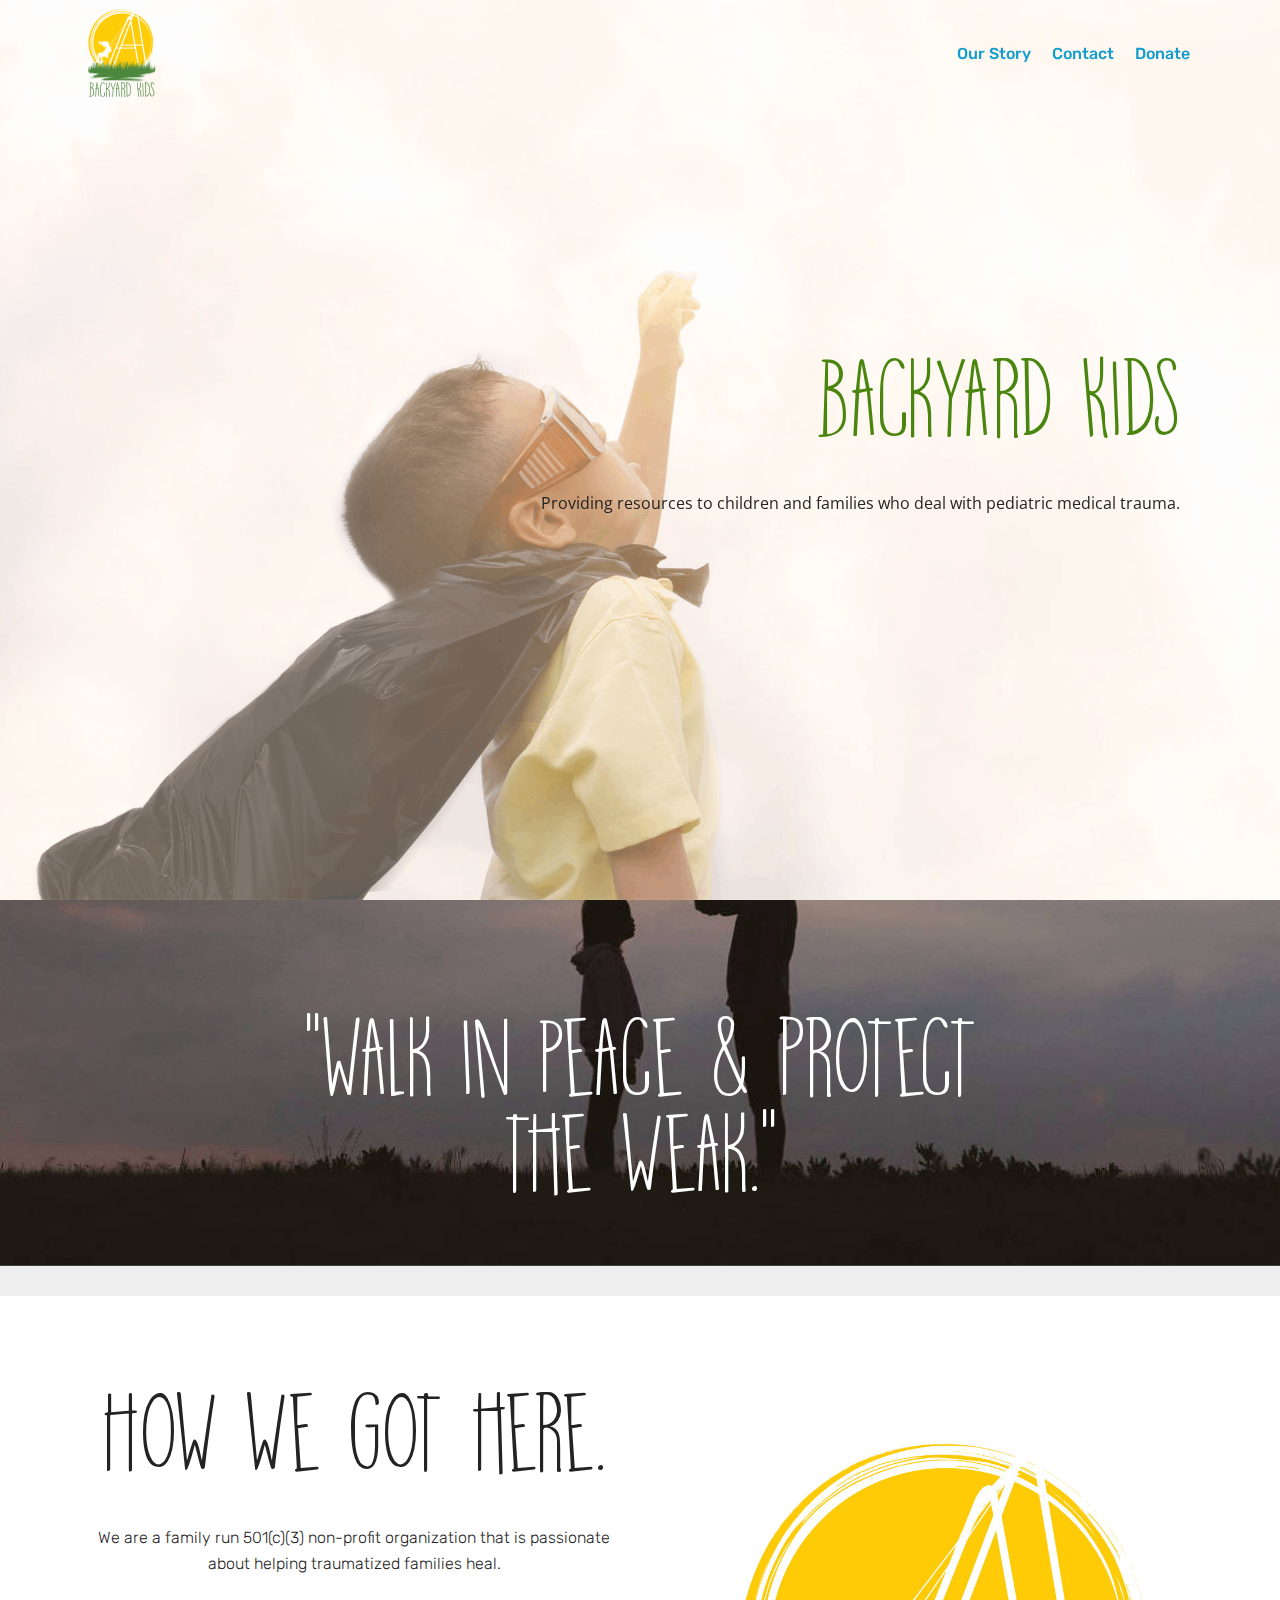
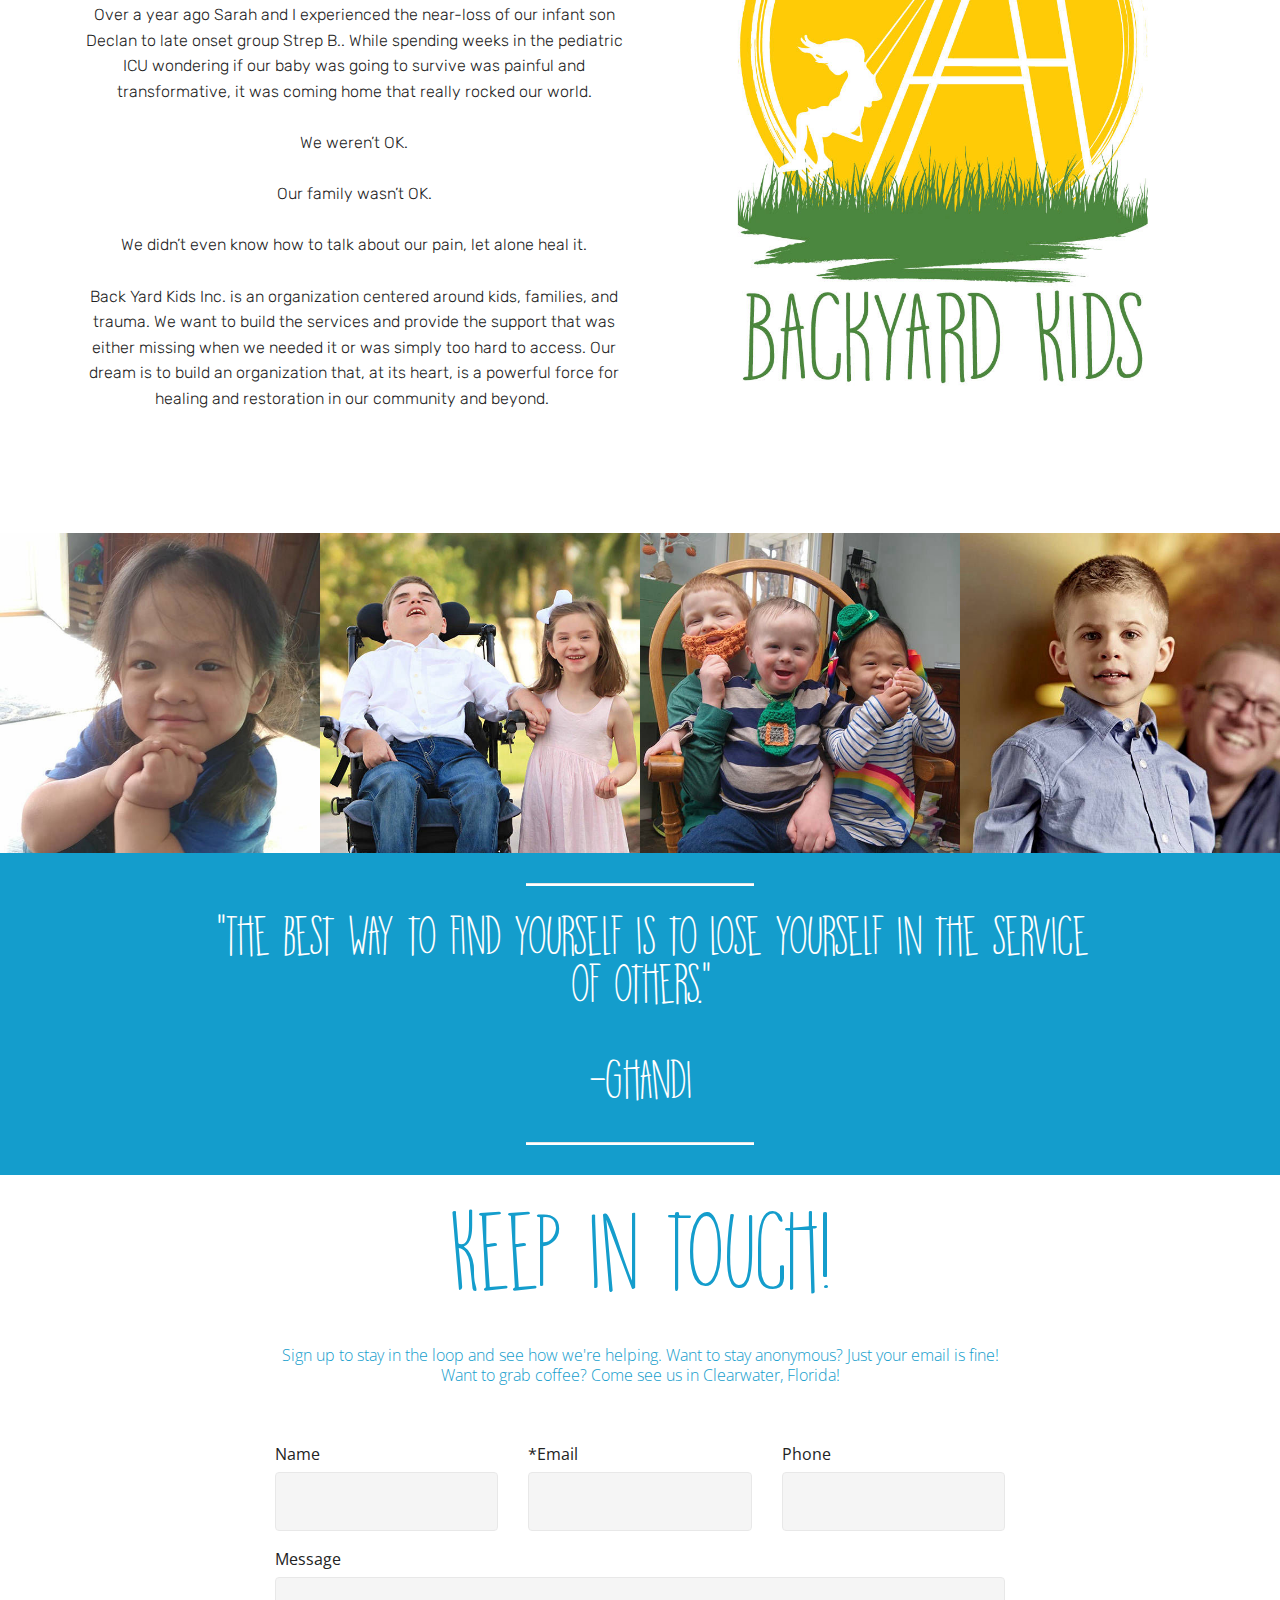
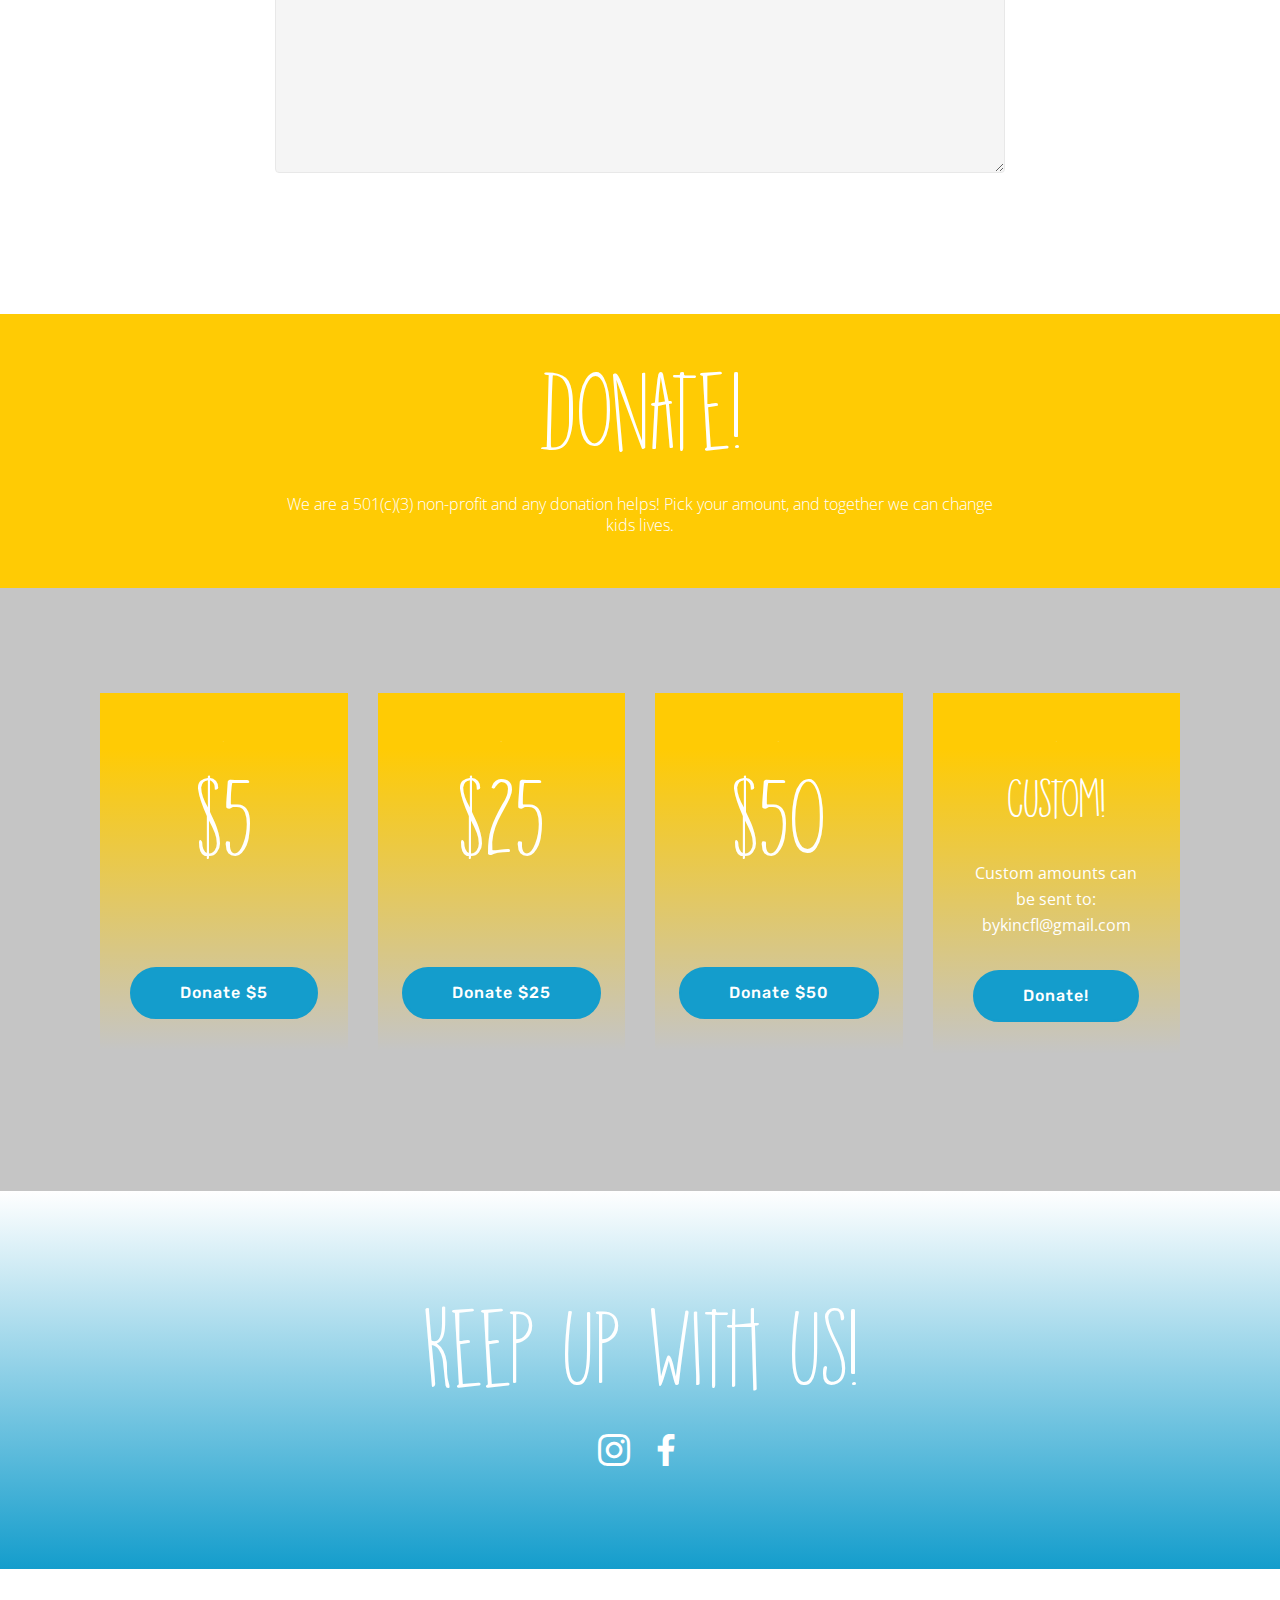
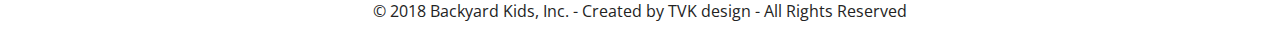
==== commit adfc5e49: "create github pages" ====
--- a/index.html
+++ b/index.html
@@ -76,7 +76,7 @@
     </nav>
 </section>
 
-<section class="engine"><a href="https://mobiri.se/q">responsive website templates</a></section><section class="header10 cid-qXjxvcmOPs mbr-fullscreen mbr-parallax-background" id="header10-2">
+<section class="engine"><a href="https://mobiri.se/j">website templates</a></section><section class="header10 cid-qXjxvcmOPs mbr-fullscreen mbr-parallax-background" id="header10-2">
 
     
 
@@ -182,7 +182,7 @@
             <div class="media-container-column col-lg-8" data-form-type="formoid">
                     <div data-form-alert="" hidden="">Welcome to the 'yard! </div>
             
-                    <form class="mbr-form" action="https://mobirise.com/" method="post" data-form-title="Mobirise Form"><input type="hidden" name="email" data-form-email="true" value="qjmAS4lnHtmAwrnj31PTmYe+euKC8a473VIS0n6vZyazS2ztdKKDLXOjEi+iT16C31LY02xQHQC/T+lQ1Y0NfamqgjAN2O4fLOfvidS635i0zKb/sSeovmtIq4A/moin" data-form-field="Email">
+                    <form class="mbr-form" action="https://mobirise.com/" method="post" data-form-title="Mobirise Form"><input type="hidden" name="email" data-form-email="true" value="eo0y3GUCUpAosP7z4AdTb7j+xyFF5DA8Ffx213eDO1qeR3psX0/qiqJ5zqN3oXaL176W2t5N66YXnx9s8N/gGXbKm8s3XEHPRAIVNynUaBeS9jENj3i8RbOpEQ6Dj0AR" data-form-field="Email">
                         <div class="row row-sm-offset">
                             <div class="col-md-4 multi-horizontal" data-for="name">
                                 <div class="form-group">
--- a/assets/mobirise/css/mbr-additional.css
+++ b/assets/mobirise/css/mbr-additional.css
@@ -1817,9 +1817,11 @@
 .cid-r1pZHBUfIt .mbr-text,
 .cid-r1pZHBUfIt .mbr-section-btn {
   color: #232323;
+  text-align: center;
 }
 .cid-r1pZHBUfIt H1 {
   color: #232323;
+  text-align: center;
 }
 .cid-qXjOJ7AmVN {
   padding-top: 0px;
